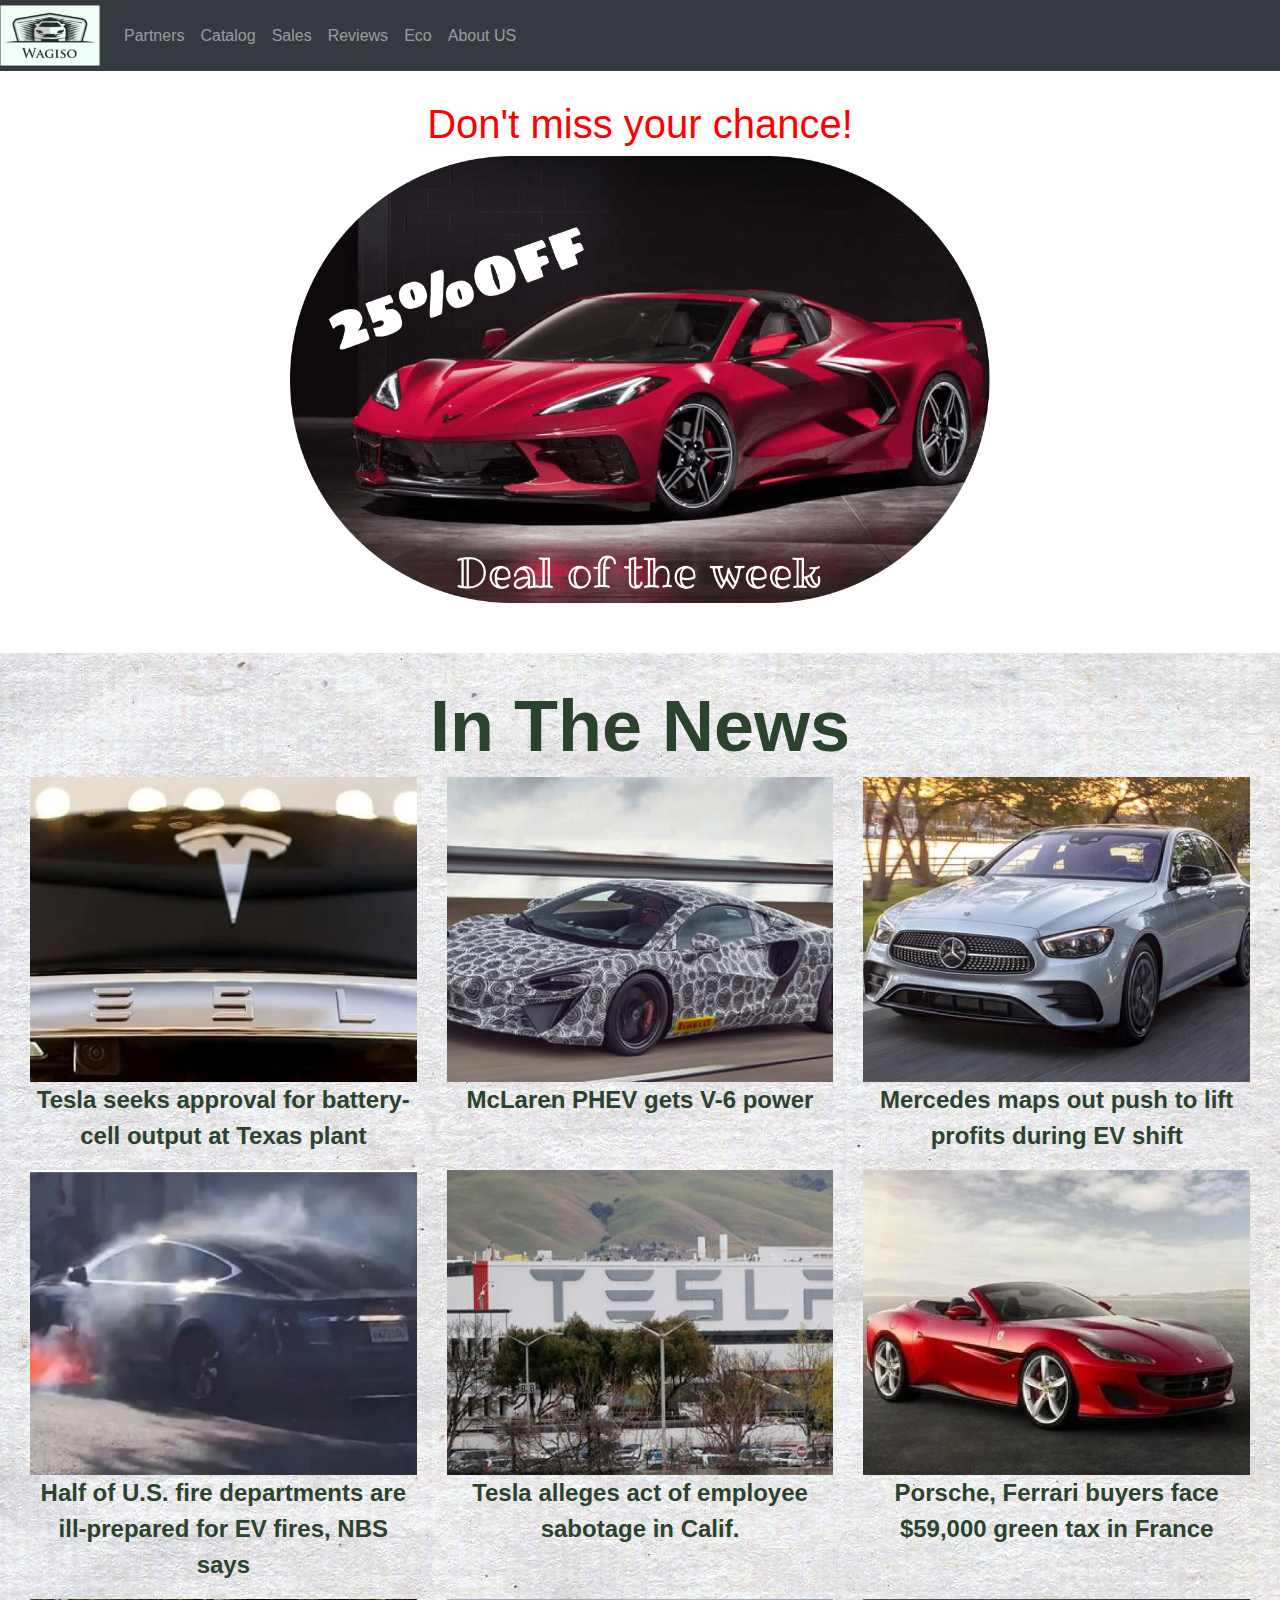
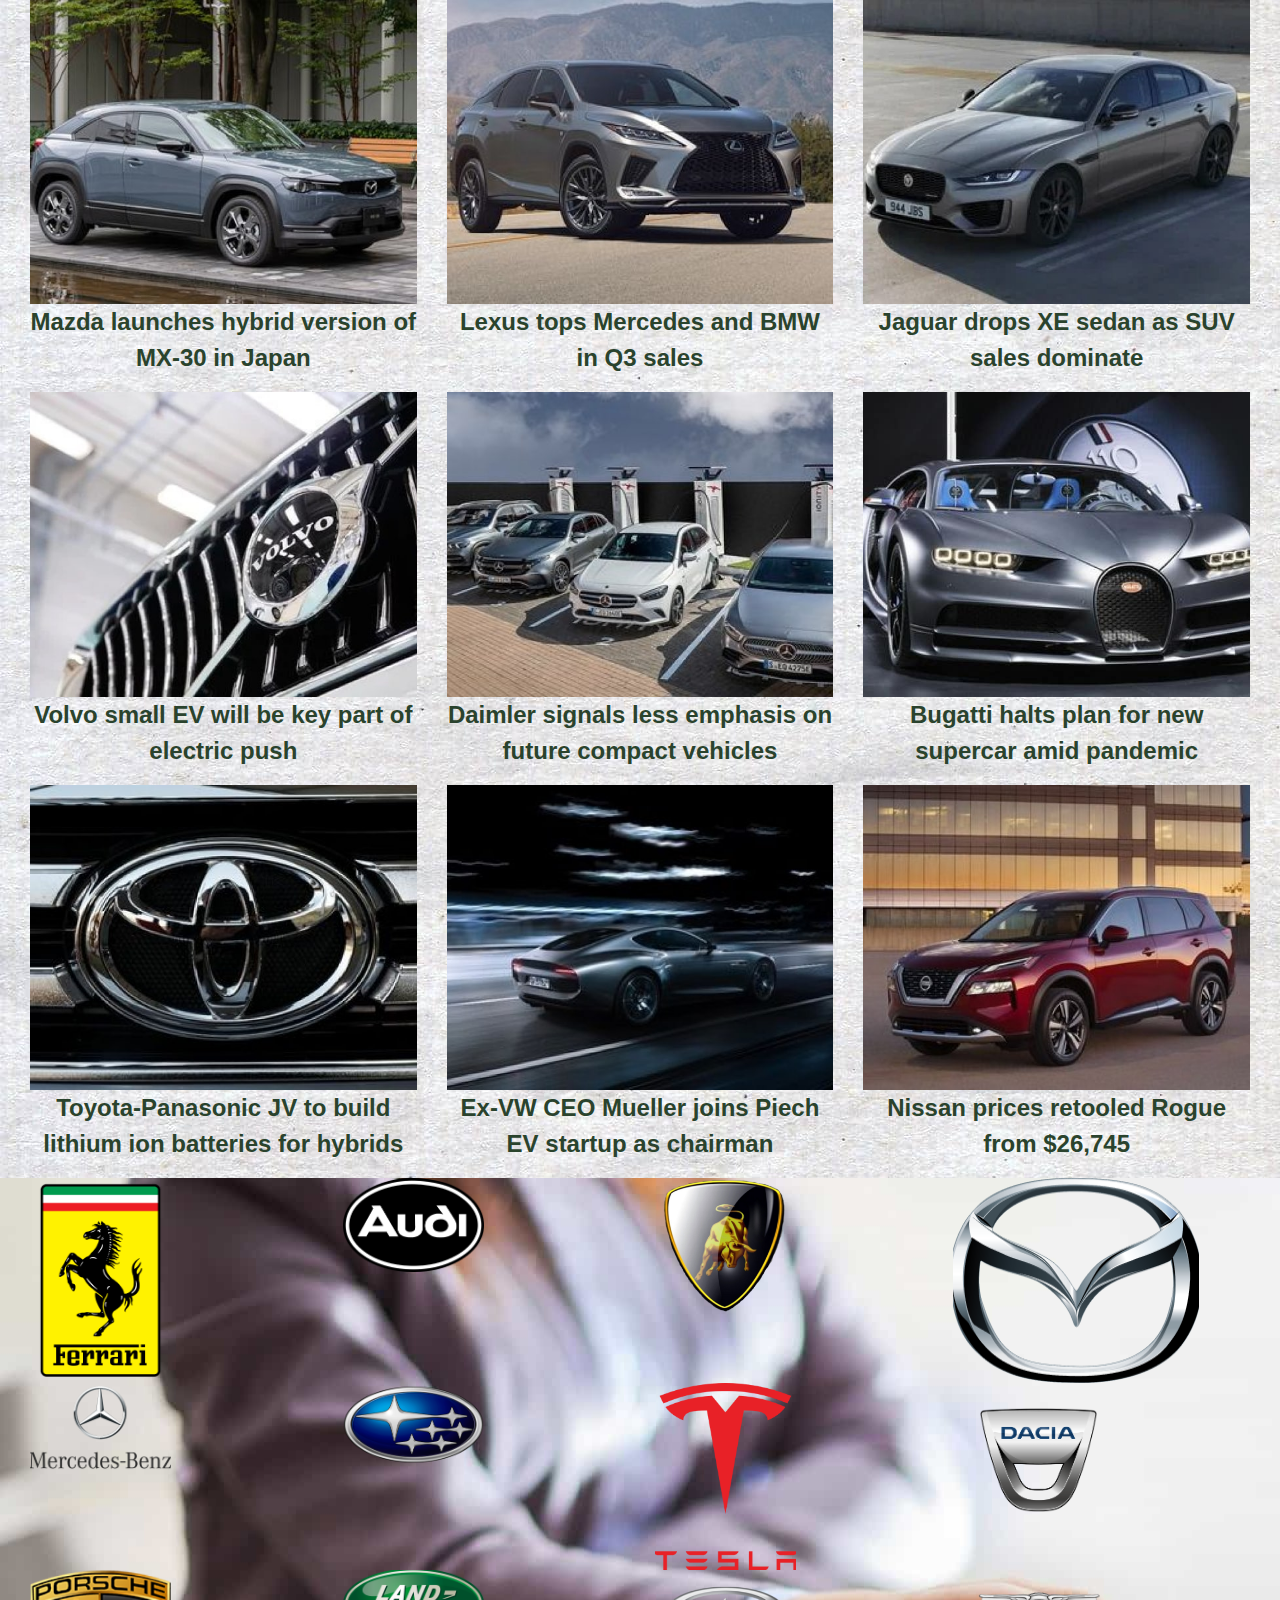
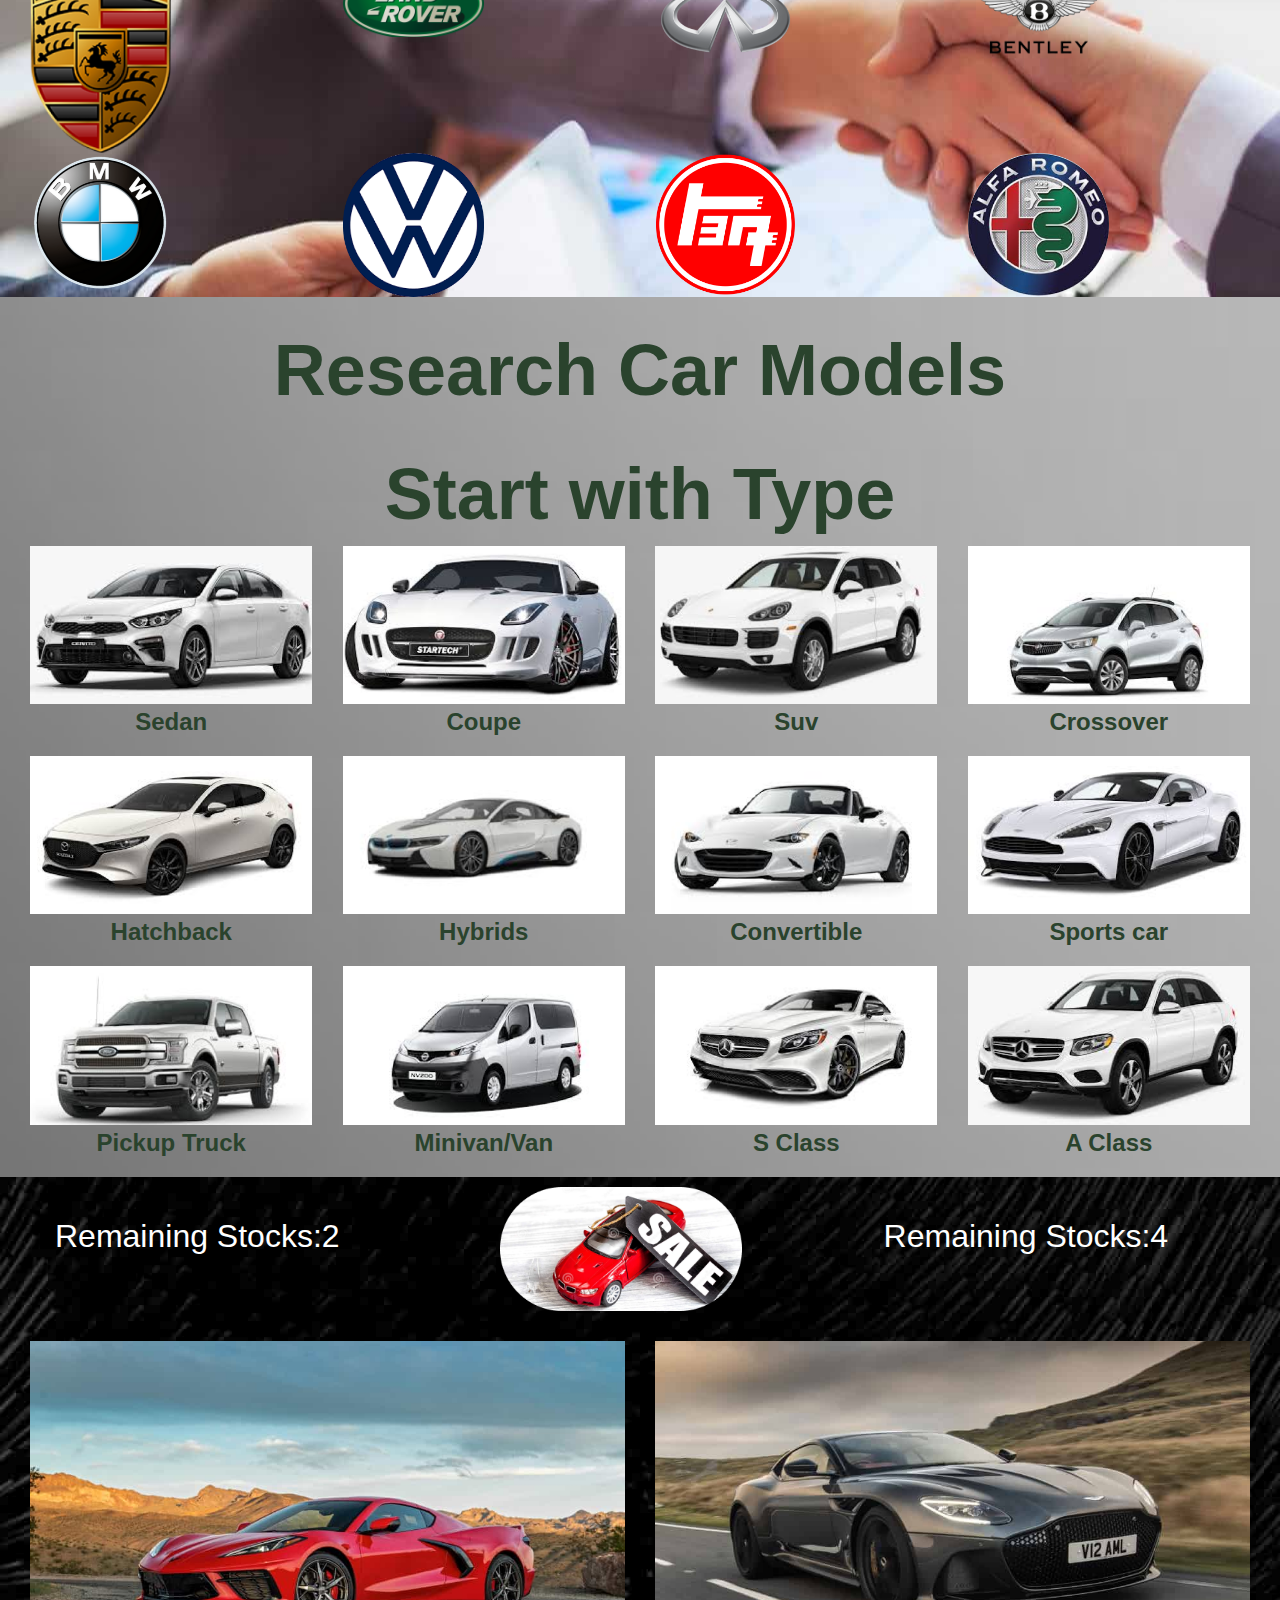
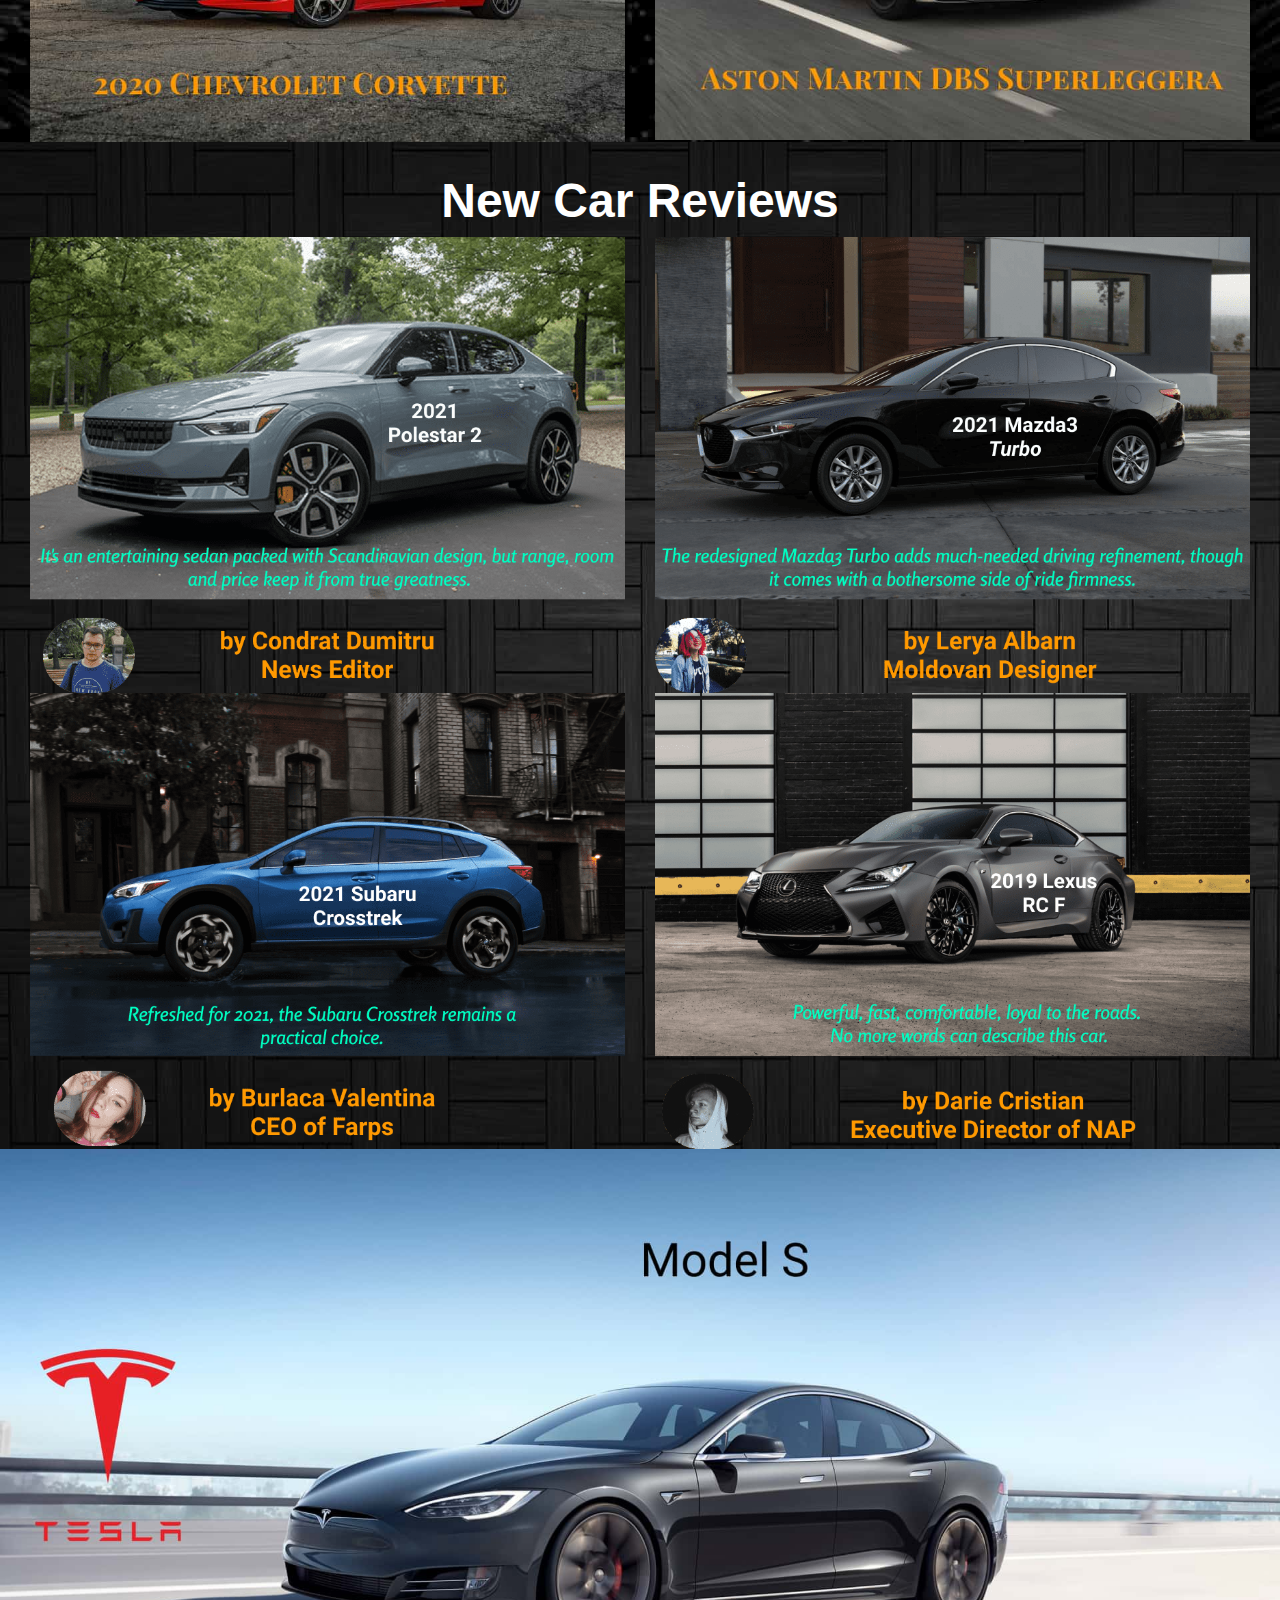
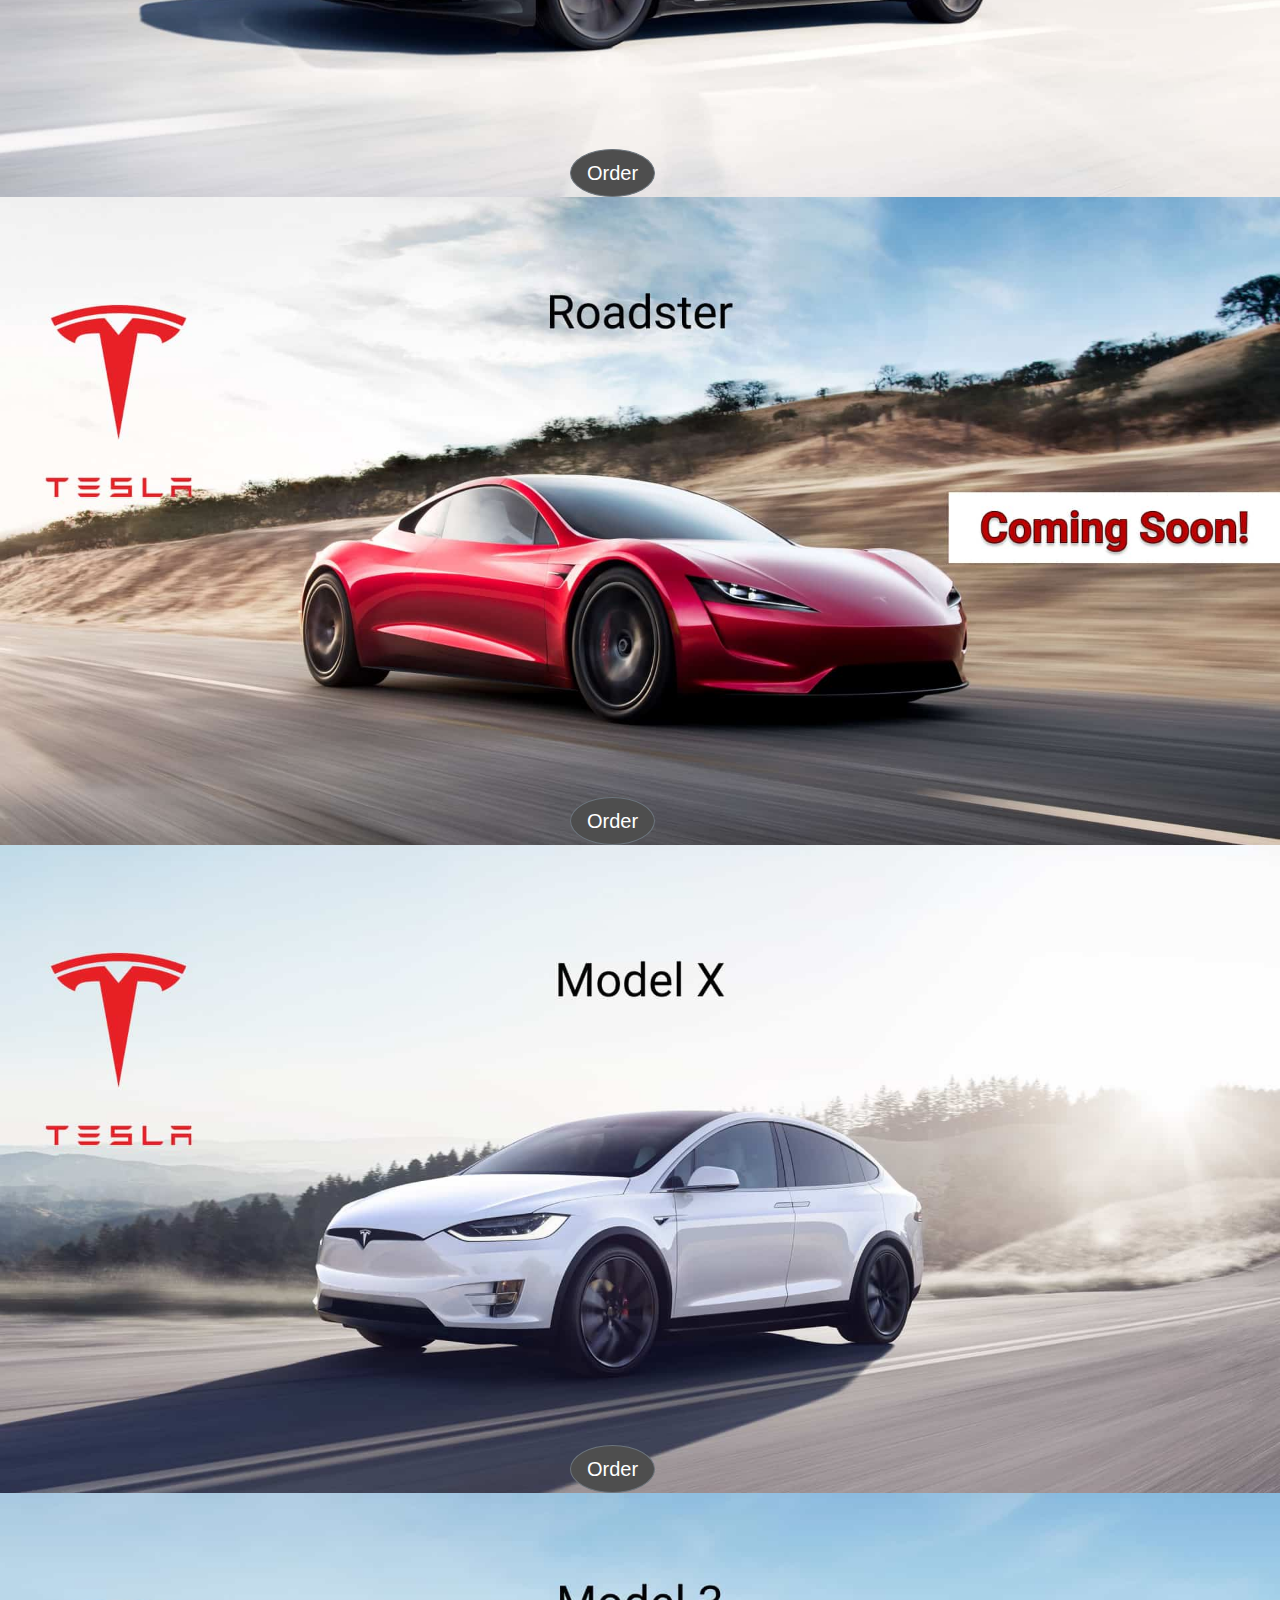
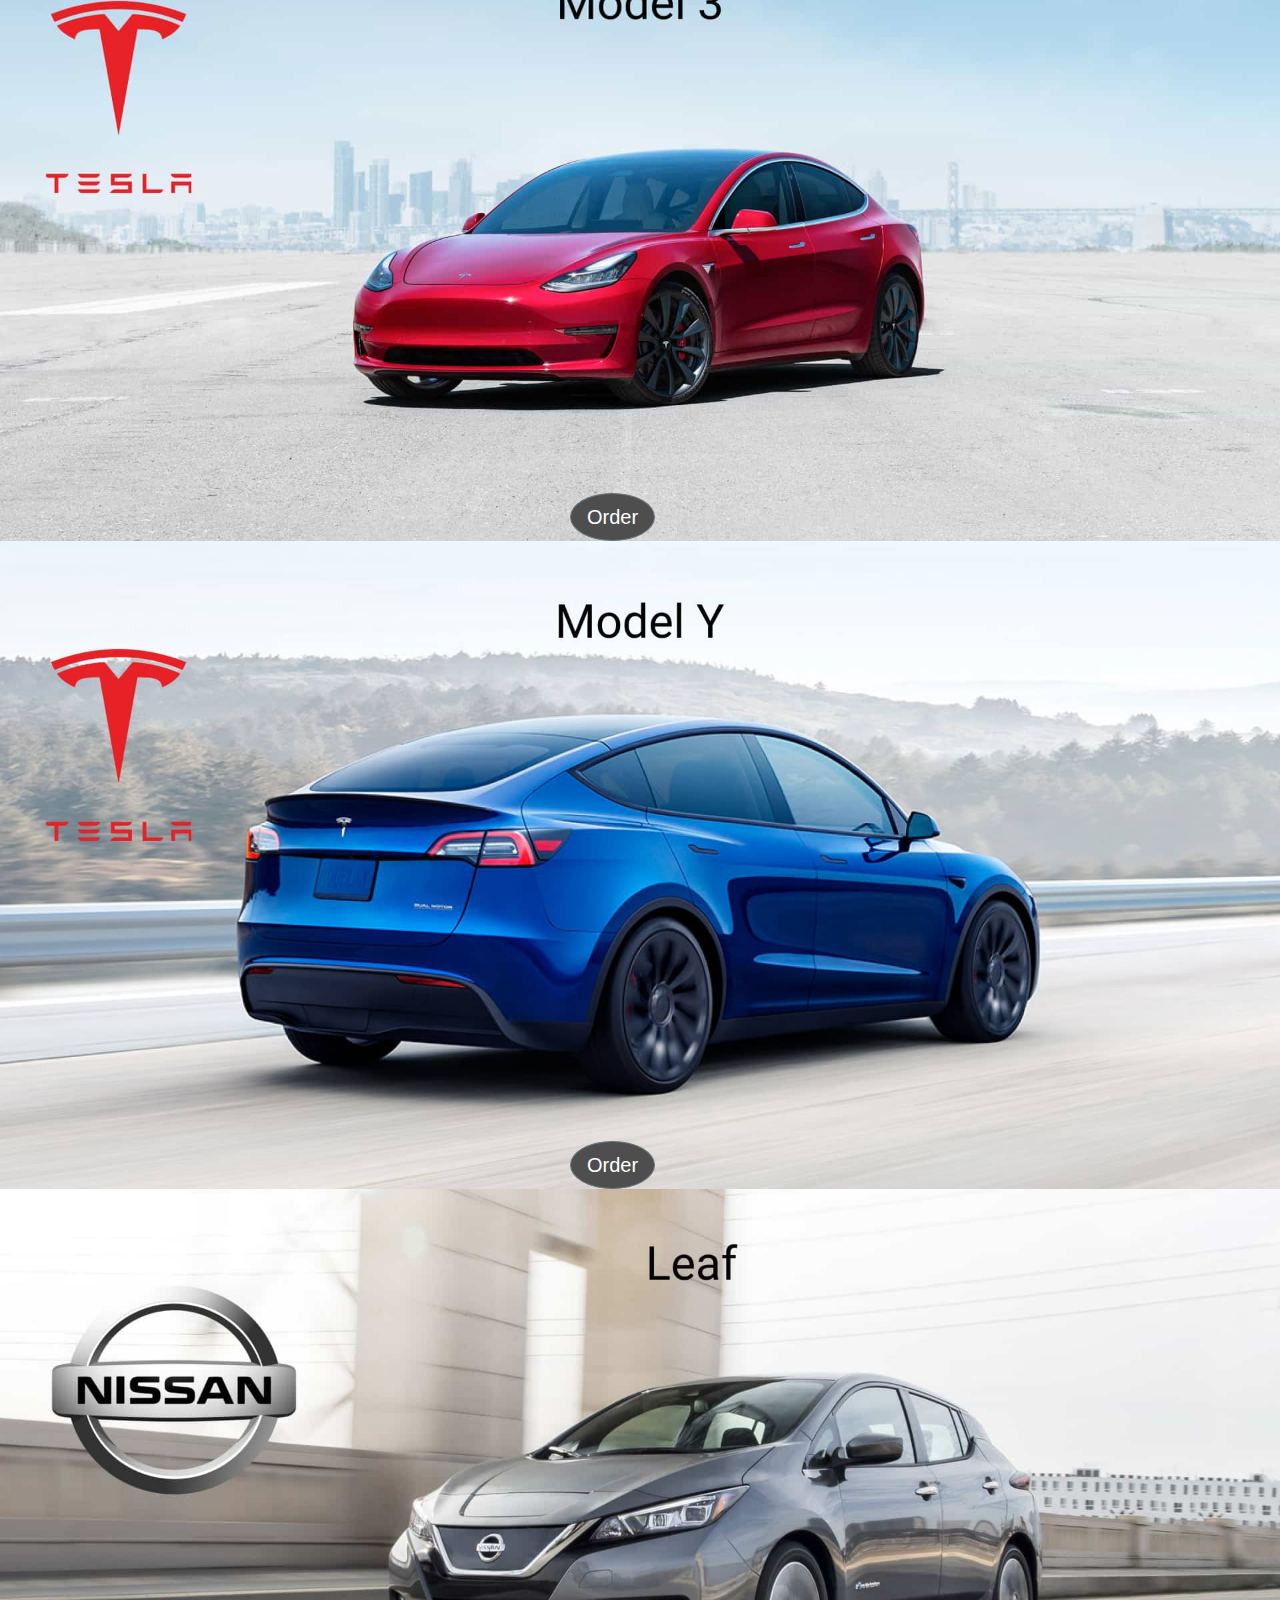
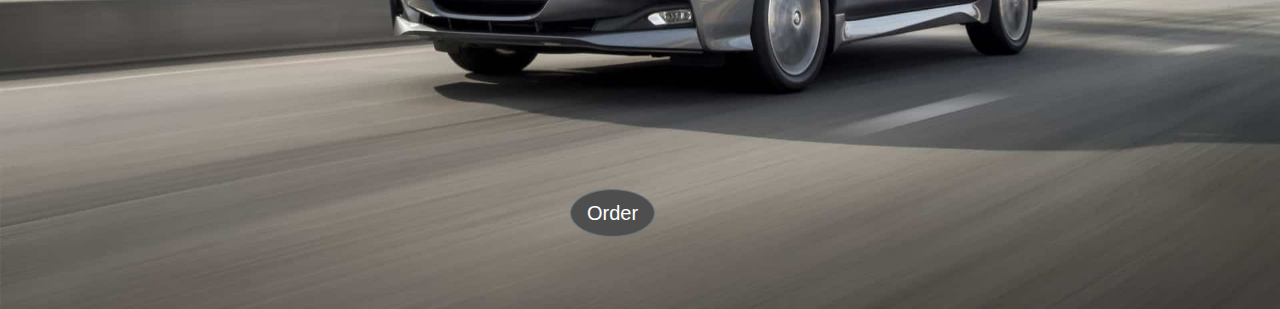
==== public/index.html @ cb51ac49 "working on firebase" ====
<!DOCTYPE html>
<html lang="en">
<head>
<title>Wagiso</title>
<meta charset="utf-8">
<meta name="viewport" content="width=device-width, initial-scale=1">
<!-- Bootstrap css -->
<link rel="stylesheet" href="https://maxcdn.bootstrapcdn.com/bootstrap/4.5.2/css/bootstrap.min.css">
<!-- my css -->
<link rel="stylesheet" href="assets/style.css">
<!-- Bootstrap JS with async -->
<script src="https://ajax.googleapis.com/ajax/libs/jquery/3.5.1/jquery.min.js" async></script>
<script src="https://cdnjs.cloudflare.com/ajax/libs/popper.js/1.16.0/umd/popper.min.js" async></script>
<script src="https://maxcdn.bootstrapcdn.com/bootstrap/4.5.2/js/bootstrap.min.js" async></script>
</head>

<body>
    <a id="home"></a>
<!-- !NAVBAR -->
<nav class="navbar navbar-expand-sm bg-dark fixed-top navbar-dark">
<a class="navbar-brand" href="#home"><img class="navimg" src="assets/img/logo.png" alt="Wagiso"></a>
<button class="navbar-toggler" type="button" data-toggle="collapse" data-target="#collapsibleNavbar">
    <span class="navbar-toggler-icon"></span>
</button>
<div class="collapse navbar-collapse" id="collapsibleNavbar">
    <ul class="navbar-nav">
    <li class="nav-item">
        <a class="nav-link" href="#partners">Partners</a>
    </li>
    <li class="nav-item">
        <a class="nav-link" href="#catalog">Catalog</a>
    </li>
    <li class="nav-item">
        <a class="nav-link" href="#sales">Sales</a>
    </li> 
    <li class="nav-item">
        <a class="nav-link" href="#reviews">Reviews</a>
    </li> 
    <li class="nav-item">
        <a class="nav-link" href="#eco">Eco</a>
    </li> 
    <li class="nav-item">
        <a class="nav-link" href="#about">About US</a>
    </li> 
    </ul>
</div>  
</nav>

<!-- !Deal of the week -->
<div class="text-center">
<h1>Don't miss your chance!</h1>
<img class="img-fluid deal" src="assets/img/deal-min.png" alt="deal">
</div>

<!-- !News -->

<div class="container-fluid grid_news">
    <h3 class="text-center title">In The News</h3>
    <div class="row">
        <div class="col-sm-4">
            <img class="img-fluid" src="assets/img/ttesla-min.jpg" alt="tesla">
            <p class="text-center">Tesla seeks approval for battery-cell output at Texas plant</p>
        </div>
        <div class="col-sm-4">
            <img class="img-fluid" src="assets/img/mclarenn-min.jpg" alt="mclaren">
            <p class="text-center">McLaren PHEV gets V-6 power</p>
        </div>
        <div class="col-sm-4">
            <img class="img-fluid" src="assets/img/mecedes-min.jpg" alt="mercedes">
            <p class="text-center">Mercedes maps out push to lift profits during EV shift</p>
        </div>
            <div class="col-sm-4">
                <img class="img-fluid" src="assets/img/usf-min.jpg" alt="mclaren">
                <p class="text-center">Half of U.S. fire departments are ill-prepared for EV fires, NBS says</p>
            </div>
            <div class="col-sm-4">
                <img class="img-fluid" src="assets/img/ctesla.png" alt="tesla">
                <p class="text-center">Tesla alleges act of employee sabotage in Calif.</p>
            </div>
            <div class="col-sm-4">
                <img class="img-fluid" src="assets/img/fepo-min.jpg" alt="ferrari">
                <p class="text-center">Porsche, Ferrari buyers face $59,000 green tax in France</p>
            </div>
            <div class="col-sm-4">
                <img class="img-fluid" src="assets/img/mazda-min.jpg" alt="ferrari">
                <p class="text-center">Mazda launches hybrid version of MX-30 in Japan</p>
            </div>
            <div class="col-sm-4">
                <img class="img-fluid" src="assets/img/lexus-min.jpg" alt="ferrari">
                <p class="text-center">Lexus tops Mercedes and BMW in Q3 sales</p>
            </div>
            <div class="col-sm-4">
                <img class="img-fluid" src="assets/img/jaguar-min.jpg" alt="ferrari">
                <p class="text-center">Jaguar drops XE sedan as SUV sales dominate</p>
            </div>
            <div class="col-sm-4">
                <img class="img-fluid" src="assets/img/volvo-min.jpg" alt="ferrari">
                <p class="text-center">Volvo small EV will be key part of electric push</p>
            </div>
            <div class="col-sm-4">
                <img class="img-fluid" src="assets/img/daimler-min.jpg" alt="ferrari">
                <p class="text-center">Daimler signals less emphasis on future compact vehicles</p>
            </div>
            <div class="col-sm-4">
                <img class="img-fluid" src="assets/img/bugatti-min.jpg" alt="ferrari">
                <p class="text-center">Bugatti halts plan for new supercar amid pandemic</p>
            </div>
            <div class="col-sm-4">
                <img class="img-fluid" src="assets/img/toyota-min.jpg" alt="ferrari">
                <p class="text-center">Toyota-Panasonic JV to build lithium ion batteries for hybrids</p>
            </div>
            <div class="col-sm-4">
                <img class="img-fluid" src="assets/img/ceo-min.jpg" alt="ferrari">
                <p class="text-center">Ex-VW CEO Mueller joins Piech EV startup as chairman</p>
            </div>
            <div class="col-sm-4">
                <img class="img-fluid" src="assets/img/nisan-min.jpg" alt="ferrari">
                <p class="text-center">Nissan prices retooled Rogue from $26,745</p>
            </div>
    </div>
</div>


<!-- !Partners -->
<a id="partners"></a>
<div class="container-fluid bgimg_partners cont_img">
    <div class="row">
        <div class="col-sm-3">
            <img class="img-fluid" src="assets/img/ferari.png" alt="ferrari">
        </div>
            <div class="col-sm-3">
                <img class="img-fluid" src="assets/img/audi.png" alt="ferrari">
            </div>
        <div class="col-sm-3">
            <img class="img-fluid" src="assets/img/lambo.png" alt="ferrari">
        </div>
        <img class="img-fluid" src="assets/img/image 9.png" alt="ferrari">
        <div class="col-sm-3">
            <img class="img-fluid" src="assets/img/benz.png" alt="ferrari">
        </div>
        <div class="col-sm-3">
            <img class="img-fluid" src="assets/img/subaru.png" alt="ferrari">
        </div>
        <div class="col-sm-3">
            <img class="img-fluid" src="assets/img/tsla.png" alt="ferrari">
        </div>
        <div class="col-sm-3">
            <img class="img-fluid" src="assets/img/dacia.png" alt="ferrari">
        </div>
        <div class="col-sm-3">
            <img class="img-fluid" src="assets/img/porsche.png" alt="ferrari">
        </div>
        <div class="col-sm-3">
            <img class="img-fluid" src="assets/img/landr.png" alt="ferrari">
        </div>
        <div class="col-sm-3">
            <img class="img-fluid" src="assets/img/infinti.png" alt="ferrari">
        </div>
        <div class="col-sm-3">
            <img class="img-fluid" src="assets/img/bentley.png" alt="ferrari">
        </div>
        <div class="col-sm-3">
            <img class="img-fluid" src="assets/img/bmw.png" alt="ferrari">
        </div>
        <div class="col-sm-3">
            <img class="img-fluid" src="assets/img/wolksvagen.png" alt="ferrari">
        </div>
        <div class="col-sm-3">
            <img class="img-fluid" src="assets/img/toyta.png" alt="ferrari">
        </div>
        <div class="col-sm-3">
            <img class="img-fluid" src="assets/img/alfaromeo.png" alt="ferrari">
        </div>
    </div>
</div>


<!-- !Catalog -->
<a id="catalog"></a>
<div class="container-fluid bg_catalog txt_catalog">
    <h2 class="text-center title">Research Car Models</h2>
    <h5 class="text-center title">Start with Type</h5>
    <div class="row">
        <div class="col-sm-3">
            <img class="img-fluid" src="assets/img/sedan.png" alt="sedan">
            <p class="text-center">Sedan</p>
        </div>
        <div class="col-sm-3">
            <img class="img-fluid" src="assets/img/coupe.png" alt="coupe">
            <p class="text-center">Coupe</p>
        </div>
        <div class="col-sm-3">
            <img class="img-fluid" src="assets/img/suv.png" alt="suv">
            <p class="text-center">Suv</p>
        </div>
        <div class="col-sm-3">
            <img class="img-fluid" src="assets/img/crossover.png" alt="crossover">
            <p class="text-center">Crossover</p>
        </div>
        <div class="col-sm-3">
            <img class="img-fluid" src="assets/img/hatchback.png" alt="Hatchback">
            <p class="text-center">Hatchback</p>
        </div>
        <div class="col-sm-3">
            <img class="img-fluid" src="assets/img/hybrids.png" alt="Hybrids">
            <p class="text-center">Hybrids</p>
        </div>
        <div class="col-sm-3">
            <img class="img-fluid" src="assets/img/convertible.png" alt="Convertible">
            <p class="text-center">Convertible</p>
        </div>
        <div class="col-sm-3">
            <img class="img-fluid" src="assets/img/sportscar.png" alt="Sports_car">
            <p class="text-center">Sports car</p>
        </div>
        <div class="col-sm-3">
            <img class="img-fluid" src="assets/img/pickup.png" alt="Pickup_Truck">
            <p class="text-center">Pickup Truck</p>
        </div>
        <div class="col-sm-3">
            <img class="img-fluid" src="assets/img/minivan.png" alt="Minivan/Van">
            <p class="text-center">Minivan/Van</p>
        </div>
        <div class="col-sm-3">
            <img class="img-fluid" src="assets/img/sclass.png" alt="S_Class">
            <p class="text-center">S Class</p>
        </div>
        <div class="col-sm-3">
            <img class="img-fluid" src="assets/img/aclass.png" alt="A_Class">
            <p class="text-center">A Class</p>
        </div>
    </div>
</div>


<!-- !Sales -->
<a id="sales"></a>
<div class="container-fluid bgimg_s">
    <div class="row">
        <h2 class="text-left title_l">Remaining Stocks:2</h2>
        <div id="sale">
            <img class="img-fluid" src="assets/img/sal.png" alt="sale">
        </div>
        <h2 class="text-right title_r">Remaining Stocks:4</h2>
        <div class="col-sm-6 img">
            <img class="img-fluid" src="assets/img/corvette-min.jpg" alt="corvette-min">
        </div>
        <div class="col-sm-6 img">
            <img class="img-fluid" src="assets/img/astonmartindbs-min.jpg" alt="corvette-min">
        </div>
    </div>
</div>


<!-- !Reviews -->
<a id="reviews"></a>
<div class="container-fluid bg_reviews">
    <h2 class="text-center title">New Car Reviews</h2>
    <div class="row">
        <div class="col-sm-6">
            <img class="img-fluid" src="assets/img/polestar2-min.png" alt="polestar">
        </div>
        <div class="col-sm-6">
            <img class="img-fluid" src="assets/img/mazdaturbo-min.png" alt="mazda">
        </div>
        <div class="col-sm-6">
            <img class="img-fluid" src="assets/img/subarucrosstek-min.png" alt="suv">
        </div>
        <div class="col-sm-6">
            <img class="img-fluid" src="assets/img/lexusrcf-min.png" alt="crossover">
        </div>
    </div>
</div>


<!-- !Eco -->
<a id="eco"></a>
<div class="bg_eco">
    <img class="img-fluid" src="assets/img/models-min.jpg" alt="models">
    <button type="button" class="btn btn-secondary btn-lg">Order</button>
</div>
<div class="bg_eco">
    <img class="img-fluid" src="assets/img/roadster-min.jpg" alt="roadster">
    <button type="button" class="btn btn-secondary btn-lg">Order</button>
</div>
<div class="bg_eco">
    <img class="img-fluid" src="assets/img/model_x-min.jpg" alt="modelx">
    <button type="button" class="btn btn-secondary btn-lg">Order</button>
</div>
<div class="bg_eco">
    <img class="img-fluid" src="assets/img/model_3-min.jpg" alt="model3">
    <button type="button" class="btn btn-secondary btn-lg">Order</button>
</div>
<div class="bg_eco">
    <img class="img-fluid" src="assets/img/modely-min.jpg" alt="modely">
    <button type="button" class="btn btn-secondary btn-lg">Order</button>
</div>
<div class="bg_eco">
    <img class="img-fluid" src="assets/img/nleaf-min.jpg" alt="leaf">
    <button type="button" class="btn btn-secondary btn-lg">Order</button>
</div>


<!-- !about -->
<a id="about"></a>
<div class="container-fluid bgimg_a">
    <div class="row">
        <div class="left_a">
            <p class="text-center">Center aligned text on all viewport sizes.</p>
        </div>
    </div>
</div>
</body>
</html>
---- public/assets/style.css ----
/* body {
    background-image: url(../assets/img/supercars-rivals_1572661142.jpg);
} */
/* *Navbar */
.navimg {
    width: 100px;
}
.navbar {
    padding: 0;
}
.row {
    margin: 0;
}
h1 {
    margin-top: 100px;
    color: red;
}
.deal {
    margin-bottom: 50px;
    width: 700px;
}

.grid_news {
    background-image: url(../assets/img/w-min.jpg);
    font-family: 'Roboto', sans-serif;
    font-weight: 600;
    font-size: x-large;
    color: rgba(42, 67, 45, 1);
}
/* !Partners */
.bgimg_partners {
    background-image: url(../assets/img/hands-min.jpg);
    background-repeat: no-repeat;
}
.cont_img .img-fluid {
    max-width: 50%;
}


/* !catalog */
.bg_catalog {
    background-image: url(../assets/img/wcatalog.png);
}
.title {
    padding-top: 30px;
    font-size: 3em;
    font-weight: 600;
}
.txt_catalog {
    font-family: 'Roboto', sans-serif;
    font-weight: 600;
    font-size: x-large;
    color: rgba(42, 67, 45, 1);
}


/* !Sales */
.bgimg_s {
    background-image: url(../assets/img/sbgjpg-min.jpg);
    background-repeat: no-repeat;
}
.title_l {
    margin-left: 40px;
    margin-top: 40px;
    color: white;
}
#sale .img-fluid {
    margin-top: 10px;
    max-width: 50%;
    margin-left: 160px;
}
.mr-auto  {
    margin-left: 0;
    margin-right: 0;
}
.mx-auto {
    margin-left: 0;
    margin-right: 0;
}
.title_r {
    margin-left: 60px;
    margin-top: 40px;
    color: white;
}
.img .img-fluid {
    margin-top: 30px;
}



/* !Reviews */
.bg_reviews {
    background-image: url(../assets/img/reviews-min\ \(1\).jpg);
    color: white;
}


/* !Eco */
.bg_eco .img-fluid {
    position: absolute;
}
.btn {
    background: rgba(78, 78, 78, 1);
    position: relative;
    border-radius: 50%;
    margin-top: 600px;
    margin-left: 570px;
}
/* !About */
.bgimg_a {
    background-image: url(../assets/img/BG-min.jpg);
    background-size: cover;
}
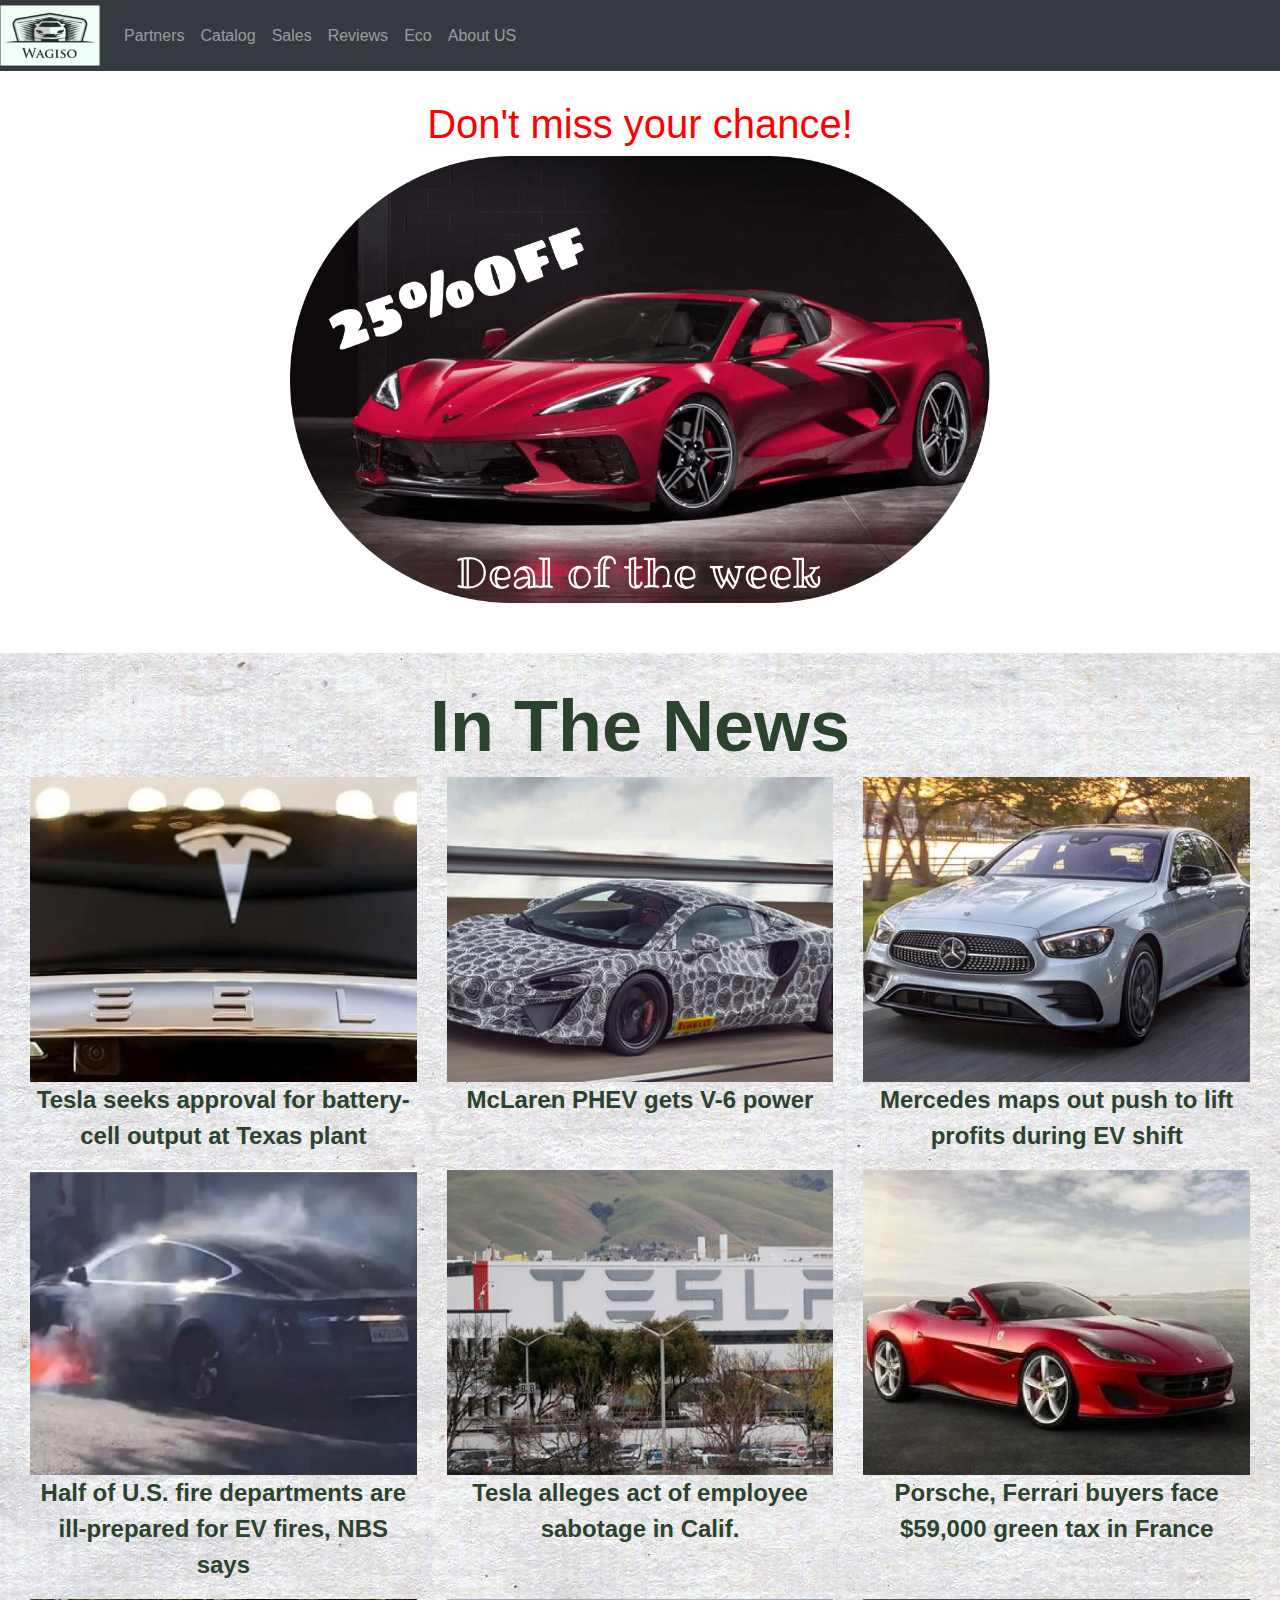
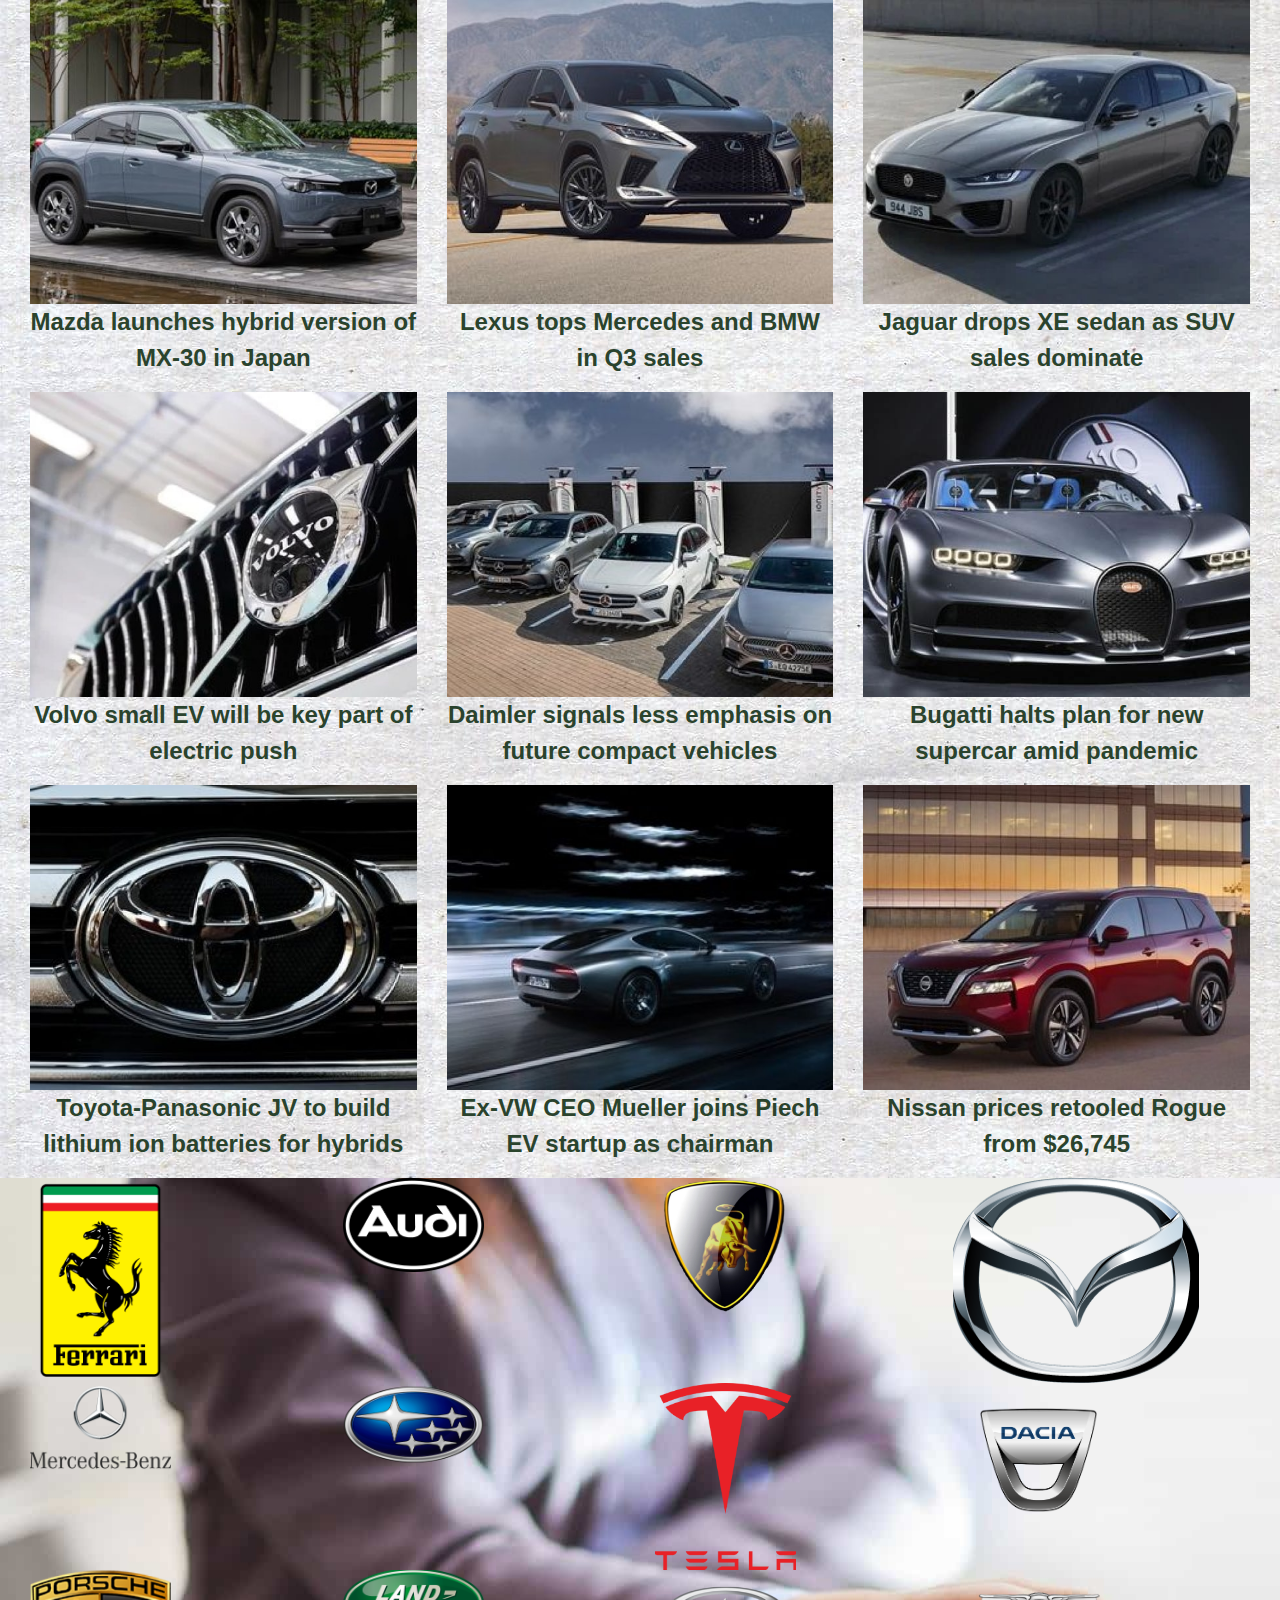
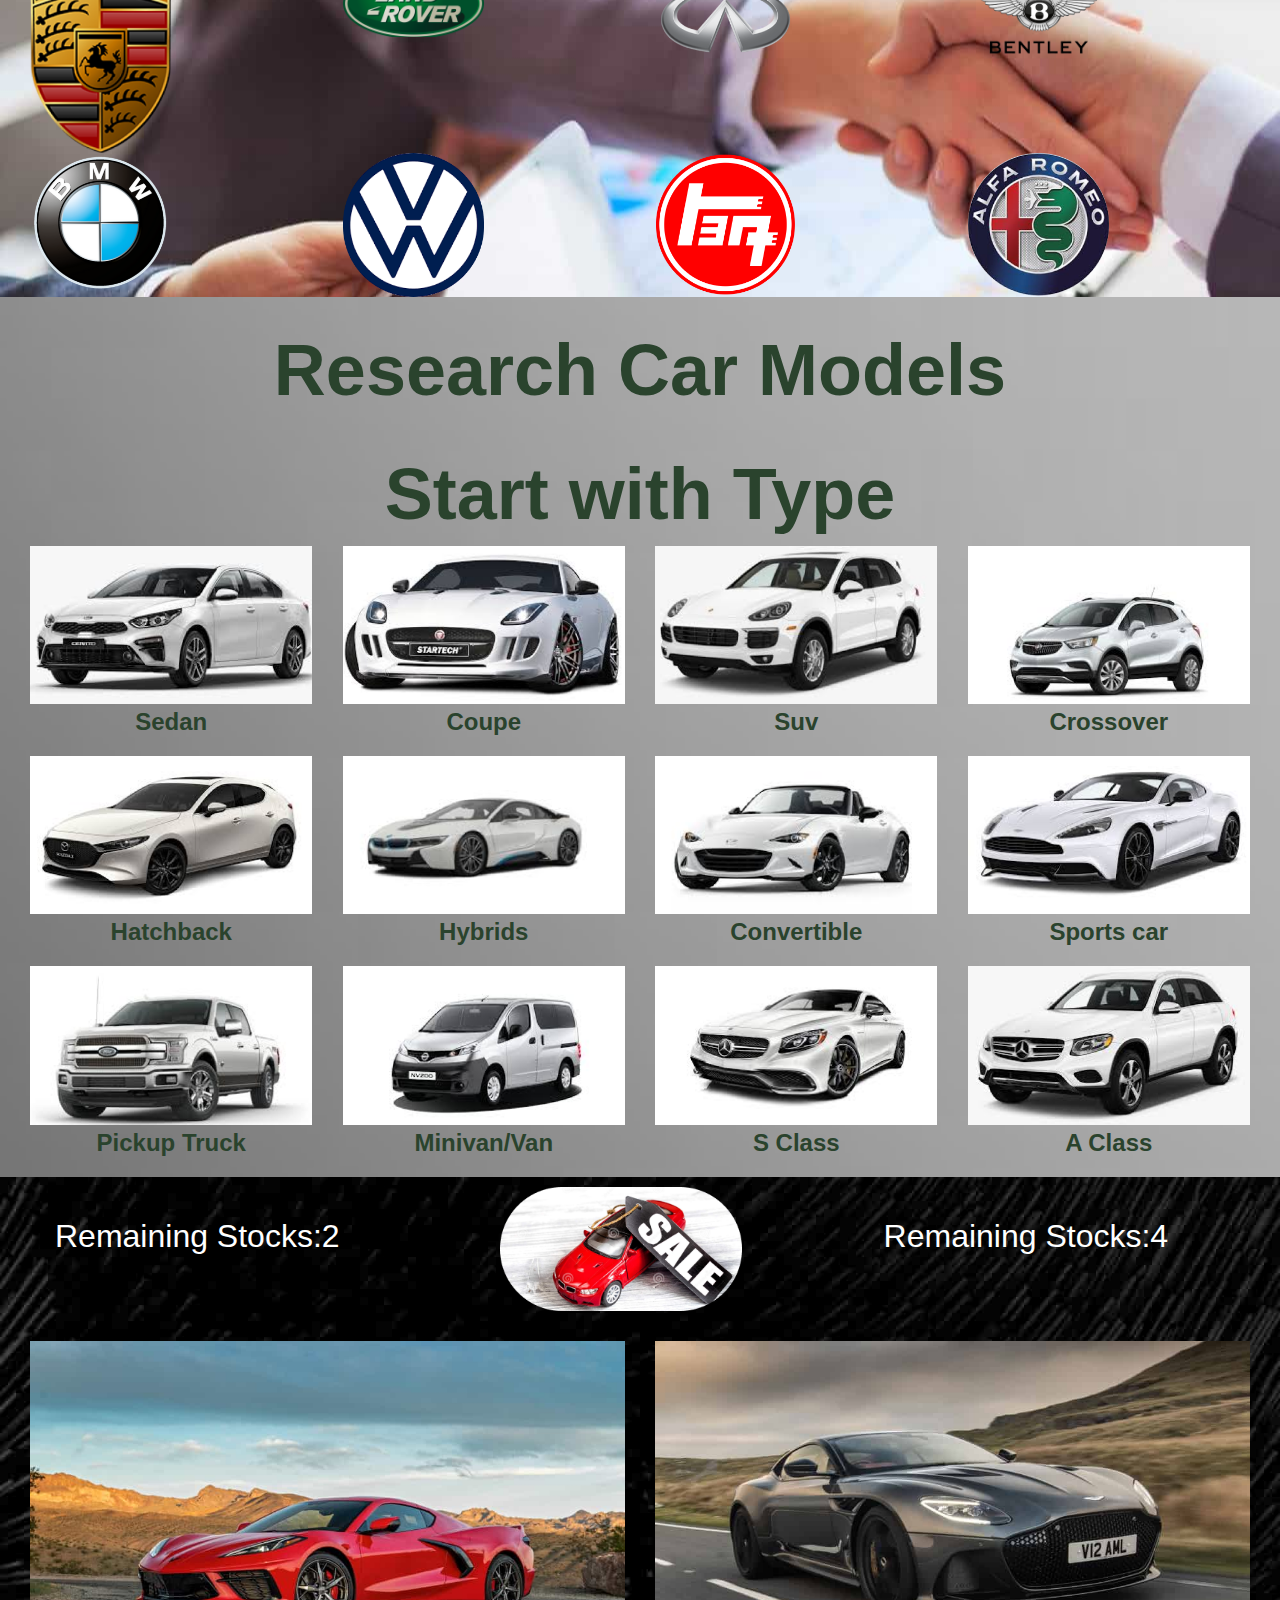
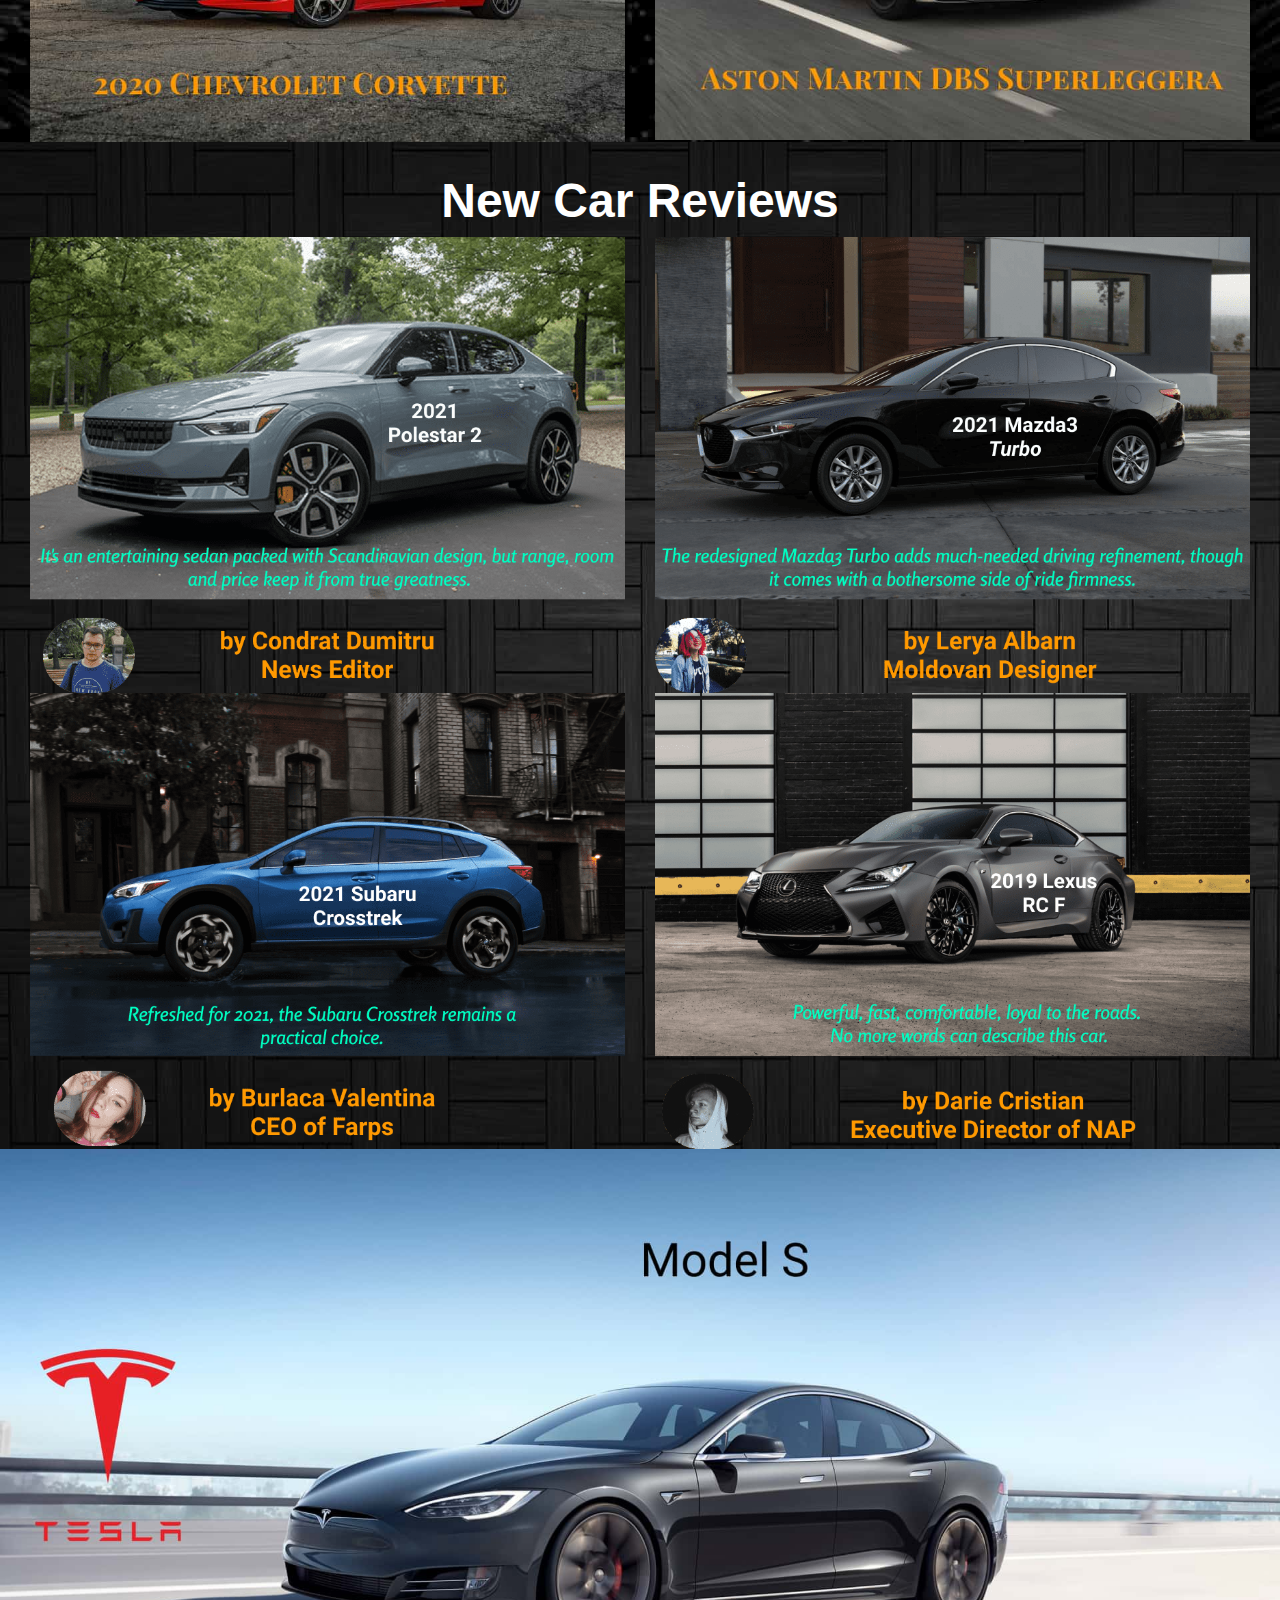
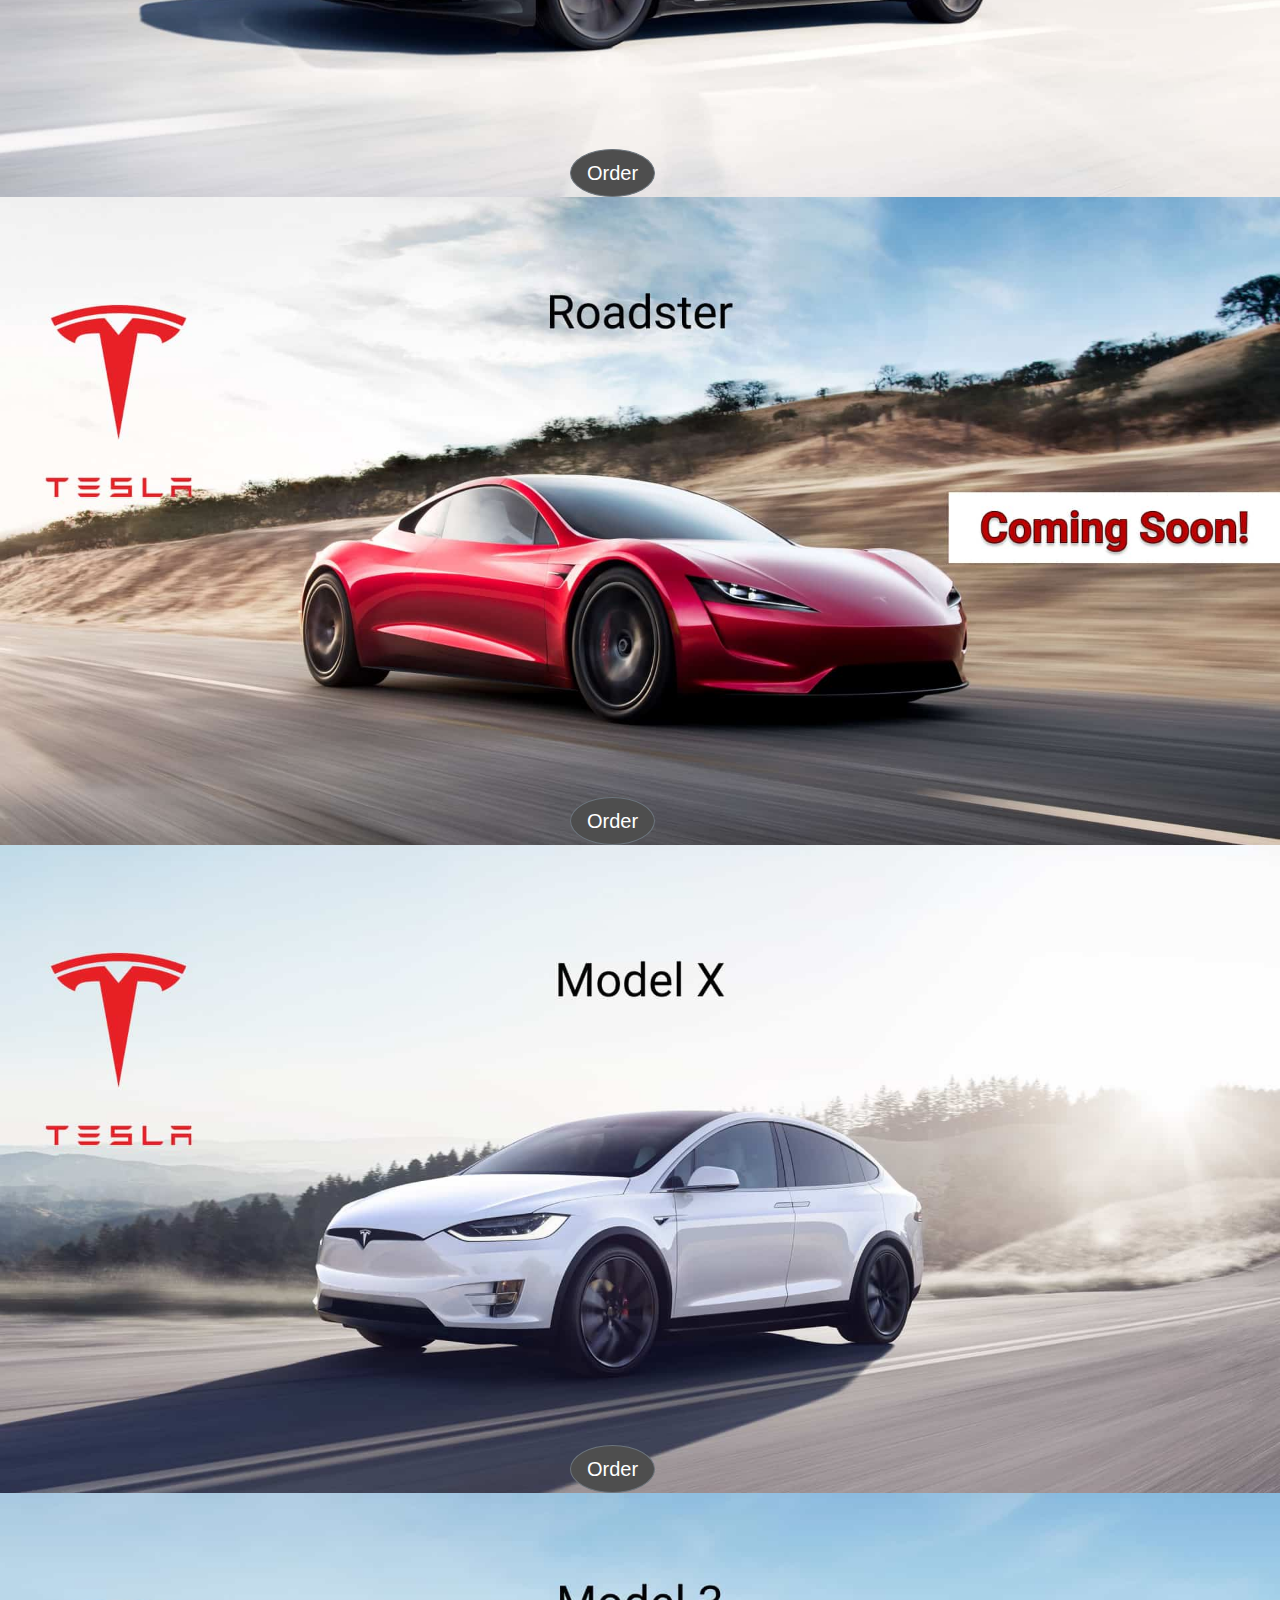
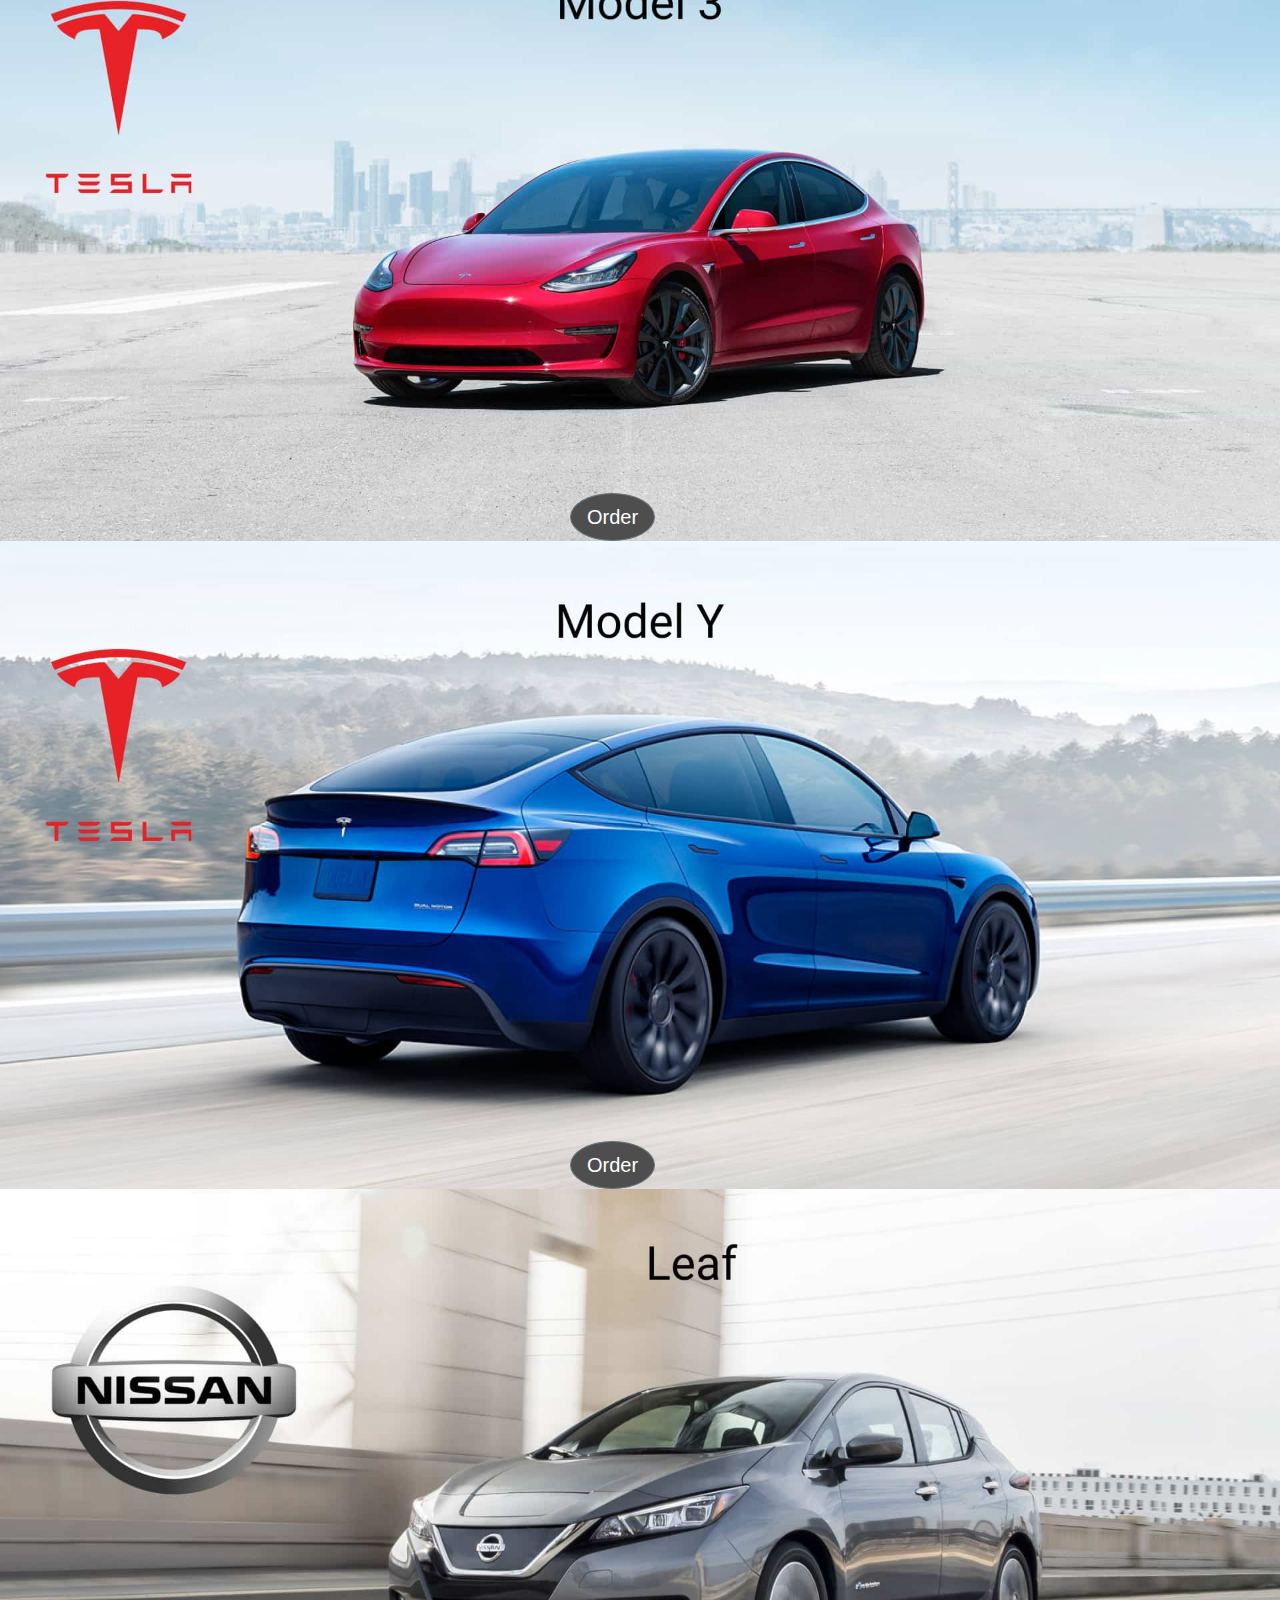
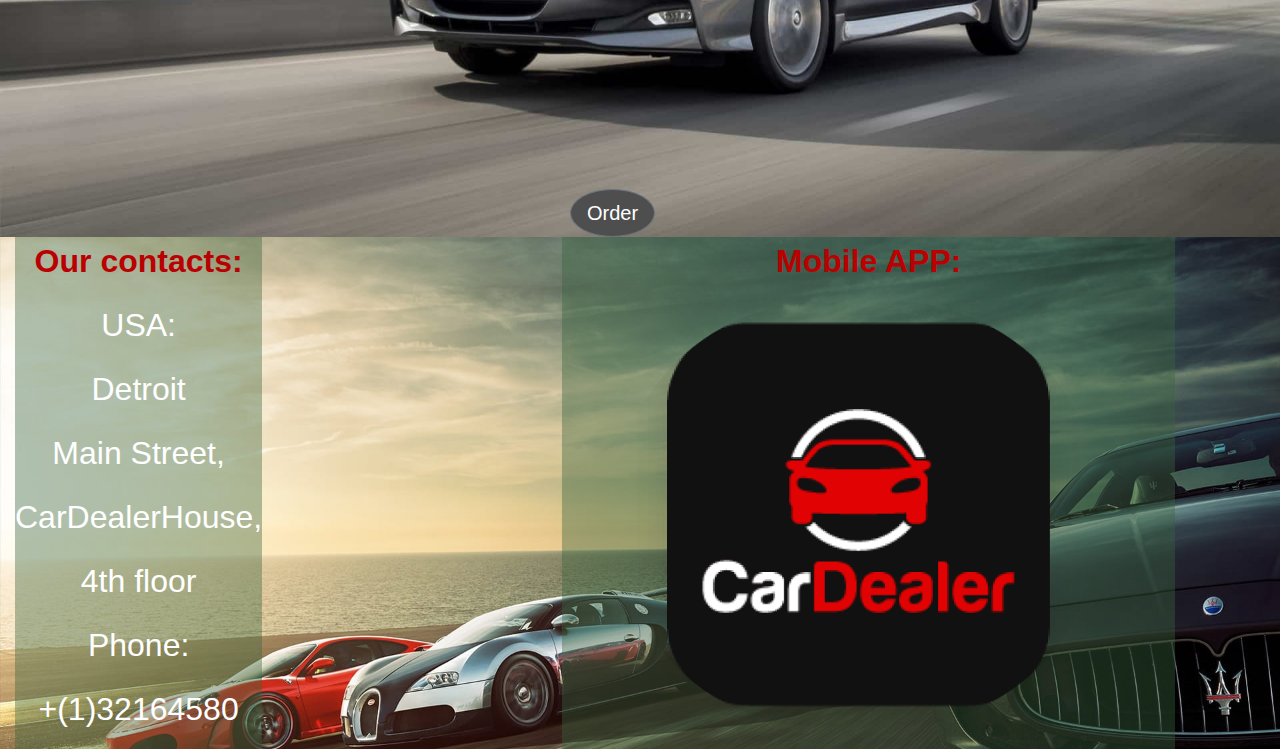
==== commit 9326e00b: "finished" ====
--- a/public/index.html
+++ b/public/index.html
@@ -306,7 +306,18 @@
 <div class="container-fluid bgimg_a">
     <div class="row">
         <div class="left_a">
-            <p class="text-center">Center aligned text on all viewport sizes.</p>
+            <p class="text-center title_left">Our contacts:</p>
+            <p class="text-center">USA:</p>
+            <p class="text-center">Detroit</p>
+            <p class="text-center">Main Street,</p>
+            <p class="text-center">CarDealerHouse,</p>
+            <p class="text-center">4th floor</p>
+            <p class="text-center">Phone:</p>
+            <p class="text-center">+(1)32164580</p>
+        </div>
+        <div class="right">
+            <p class="text-center title_left">Mobile APP:</p>
+            <img class="img-fluid" src="assets/img/cardealer-min.png" alt="APP">
         </div>
     </div>
 </div>
--- a/public/assets/style.css
+++ b/public/assets/style.css
@@ -106,8 +106,31 @@
     margin-top: 600px;
     margin-left: 570px;
 }
+
+
 /* !About */
 .bgimg_a {
     background-image: url(../assets/img/BG-min.jpg);
     background-size: cover;
+    position: relative;
+}
+.title_left {
+    color: rgba(186, 0, 0, 1);
+    font-weight: 600;
+}
+.left_a p {
+    font-size: xx-large;
+}
+.left_a {
+    background-color: rgba(58, 99, 62, 0.4);
+    color: white;
+}
+.right {
+    font-size: xx-large;
+    margin-left: 300px;
+    background-color: rgba(58, 99, 62, 0.4);
+}
+.right .img-fluid {
+    margin-left: 50px   ;
+    max-width: 80%;
 }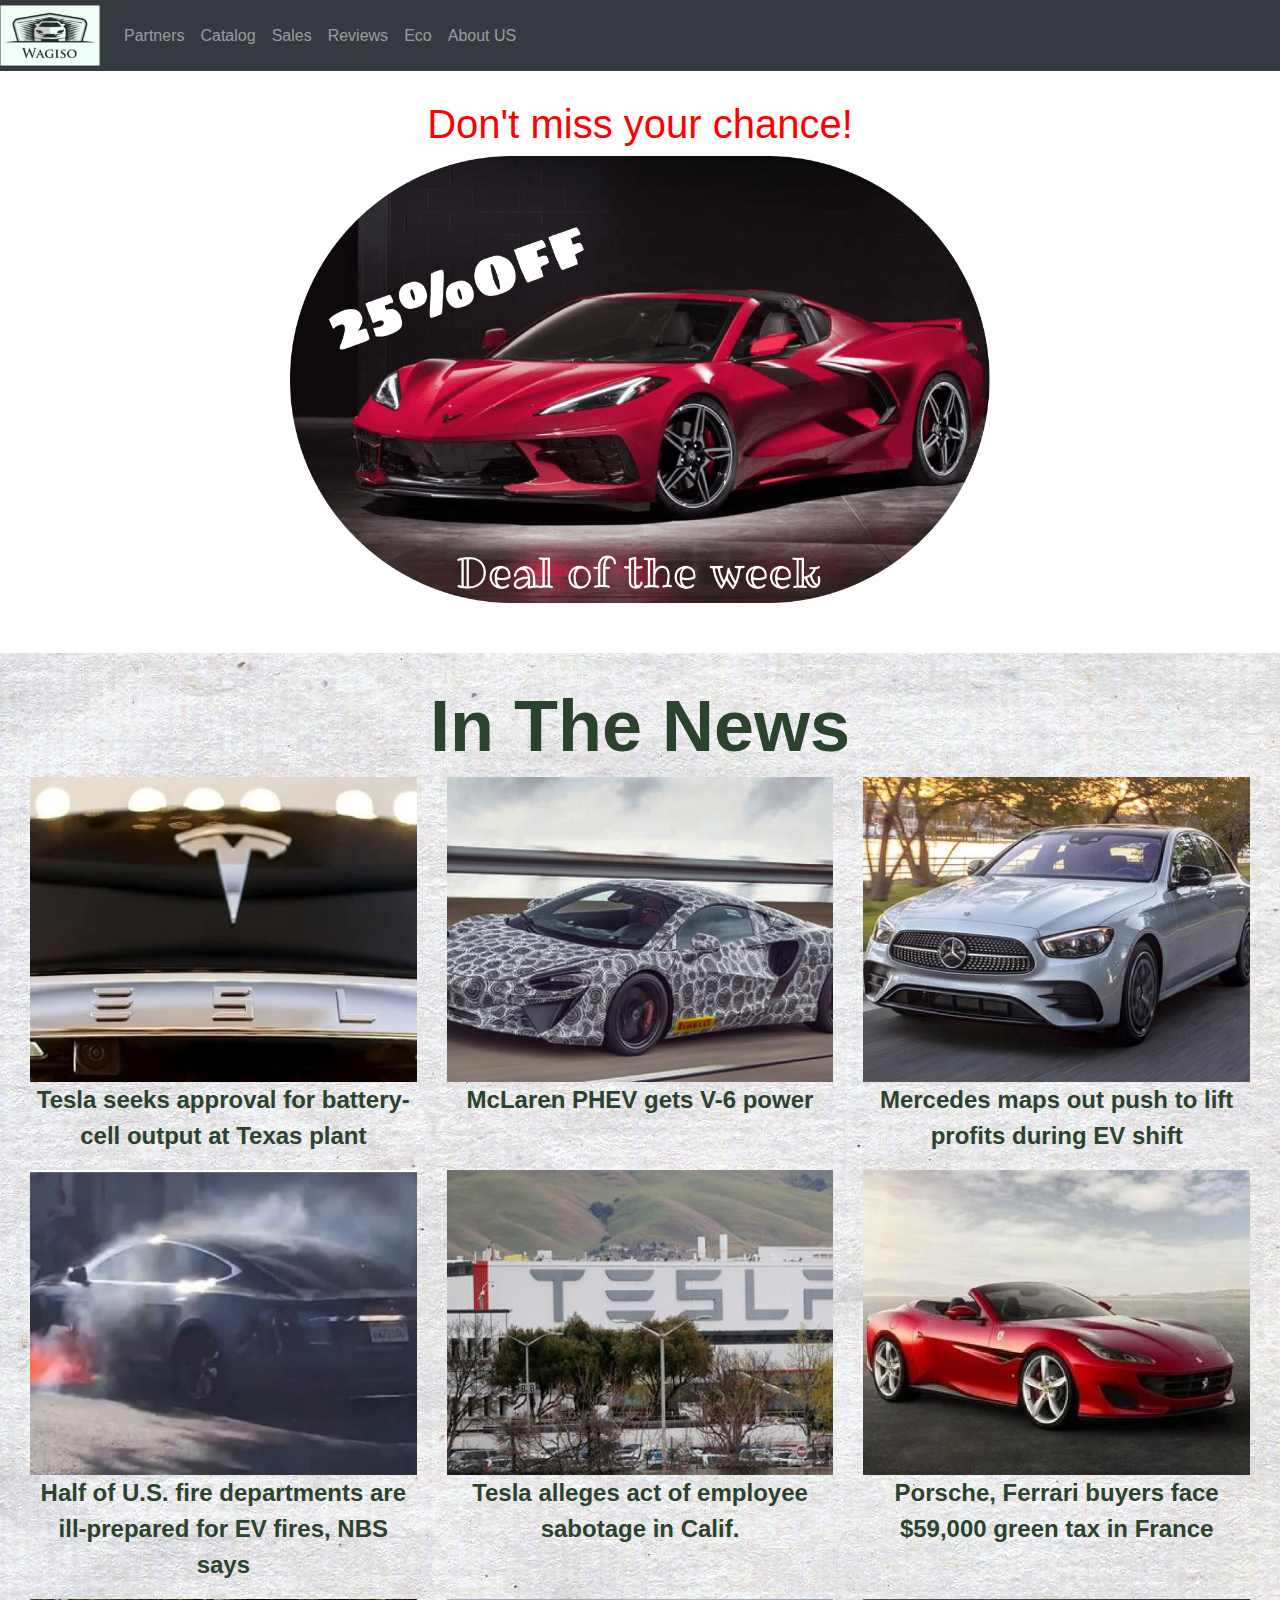
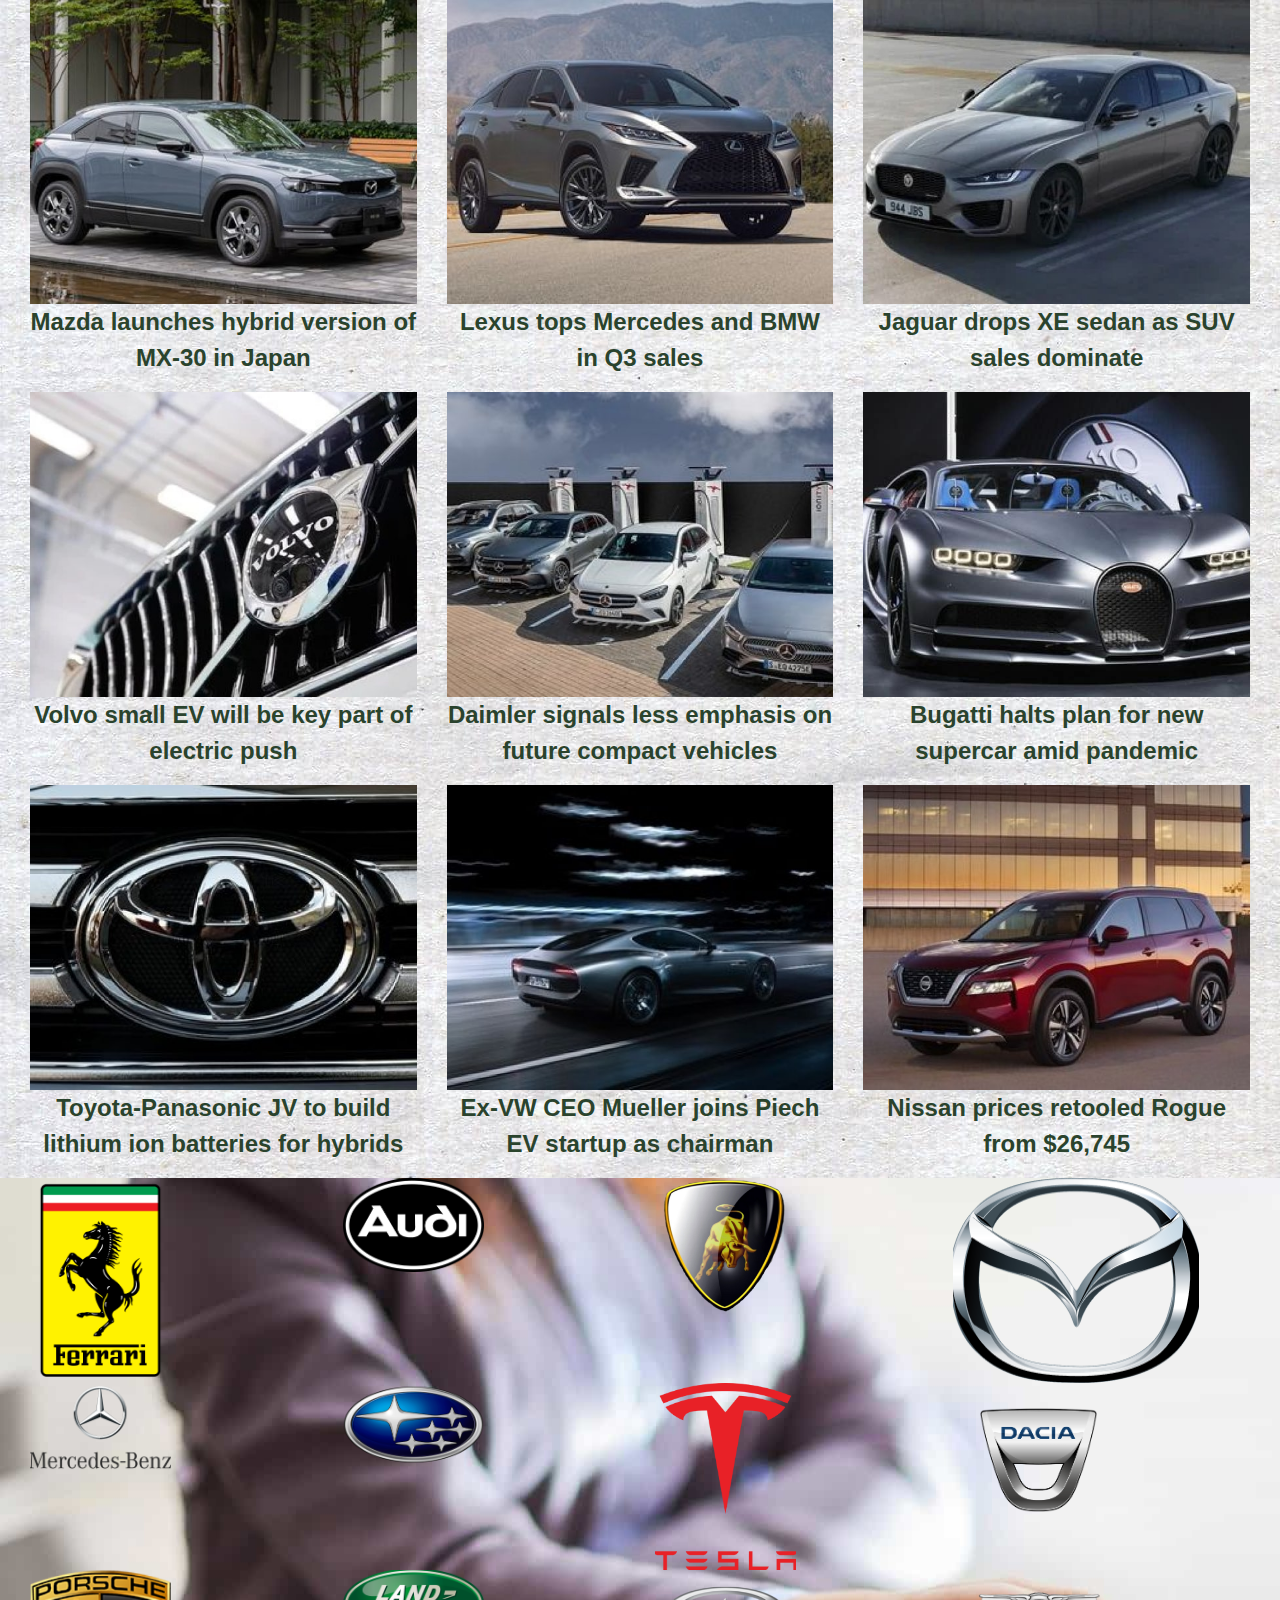
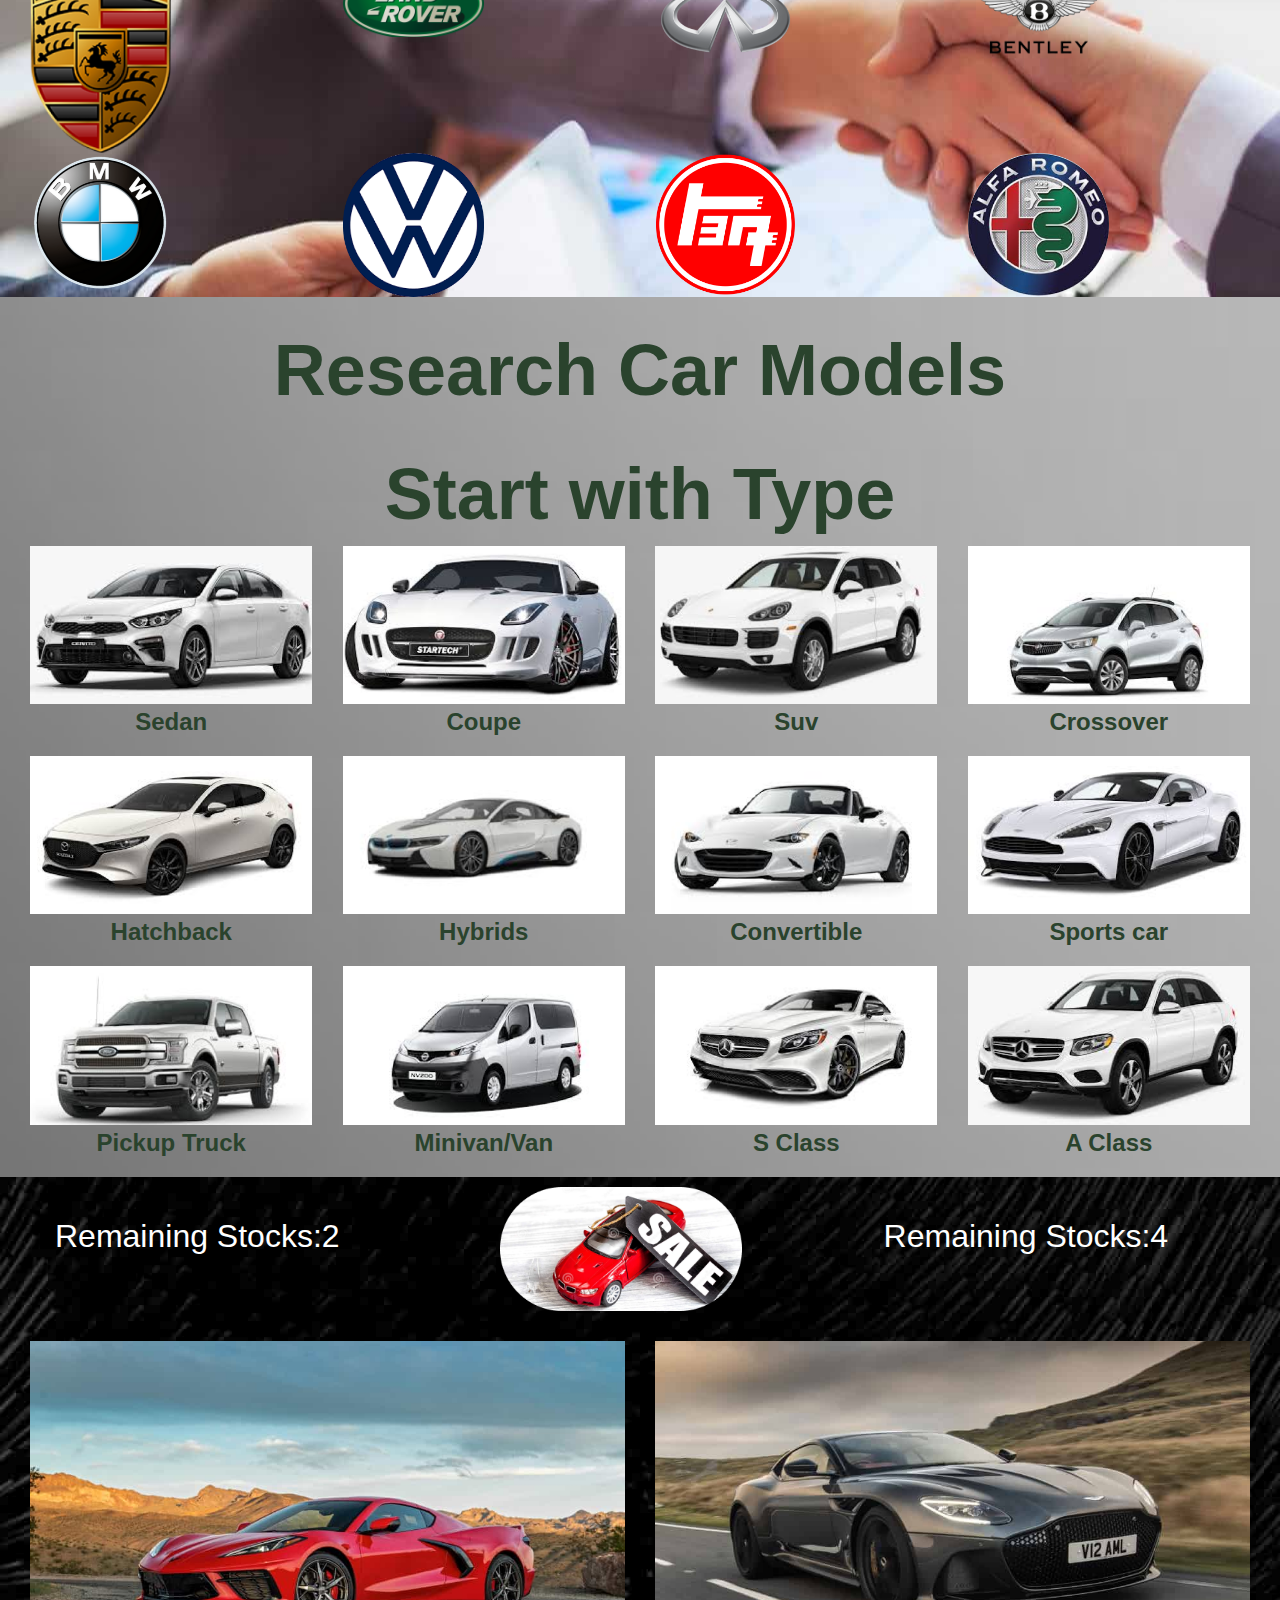
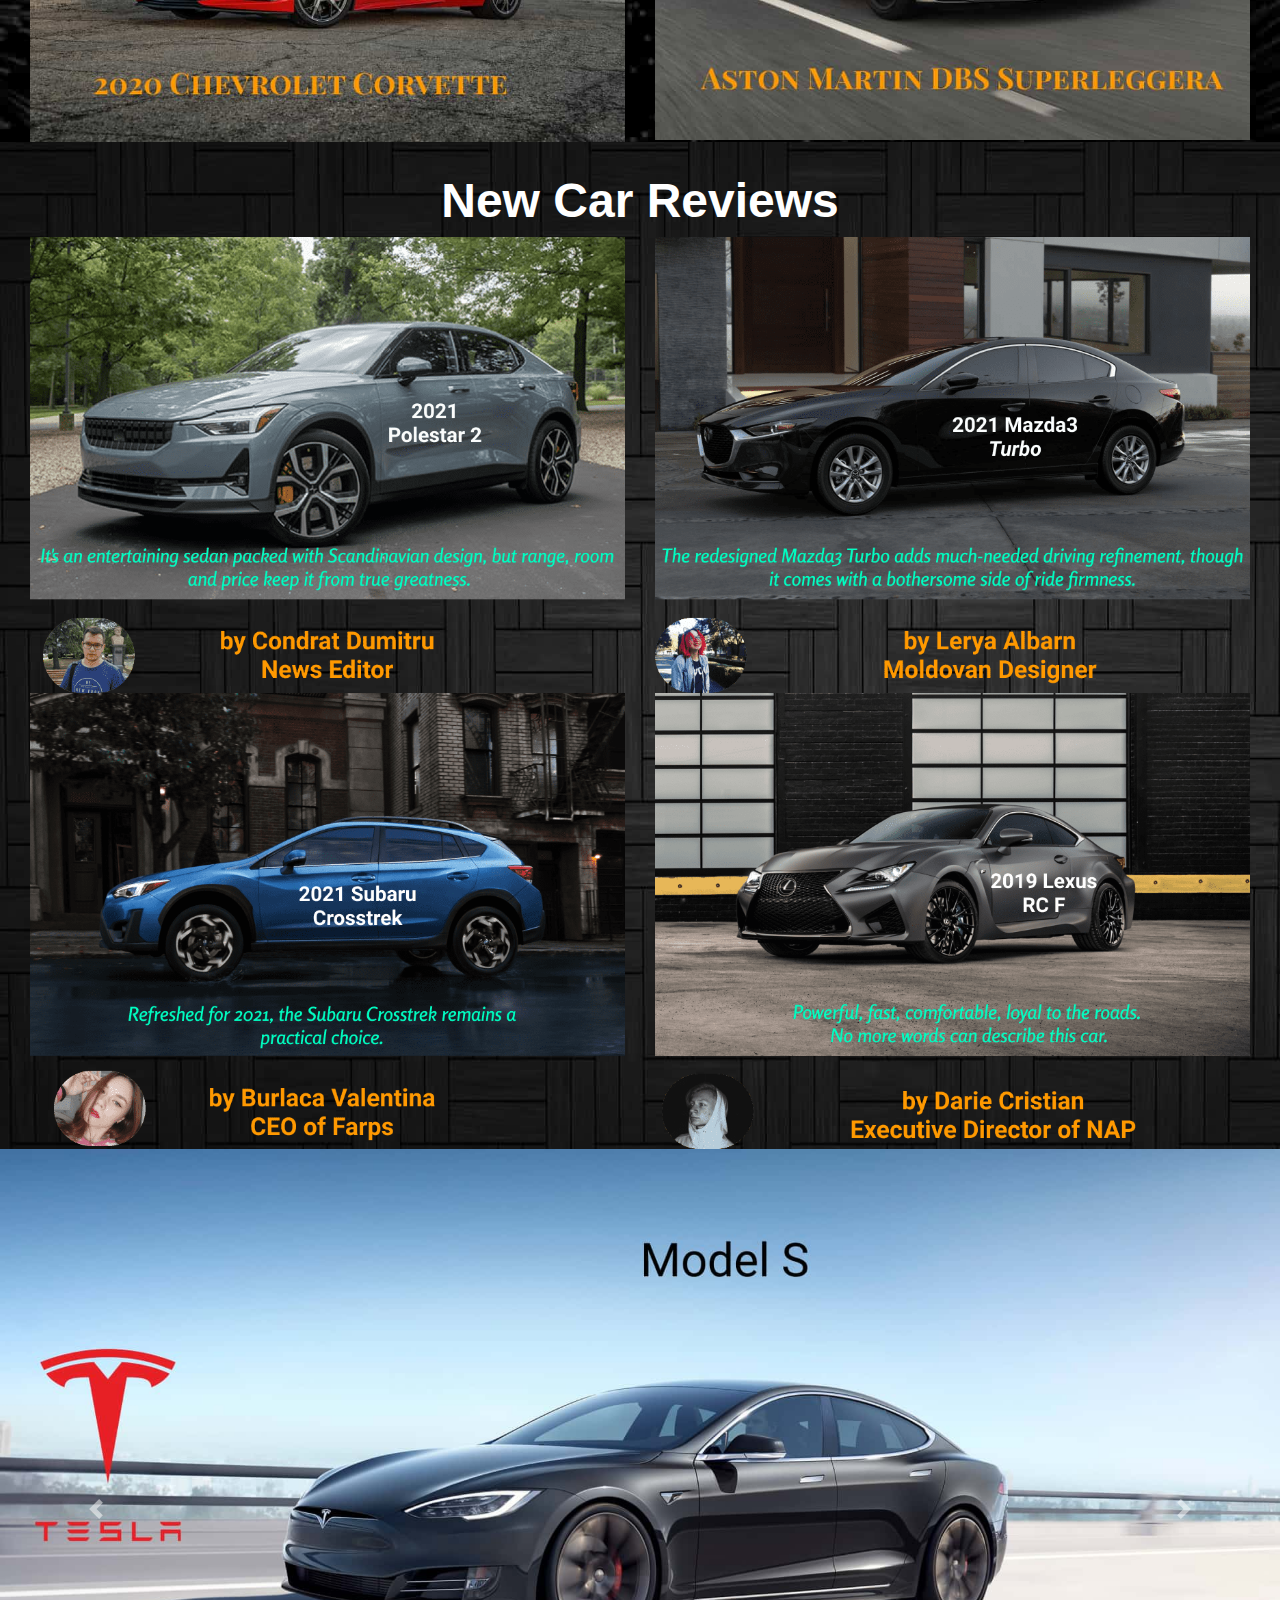
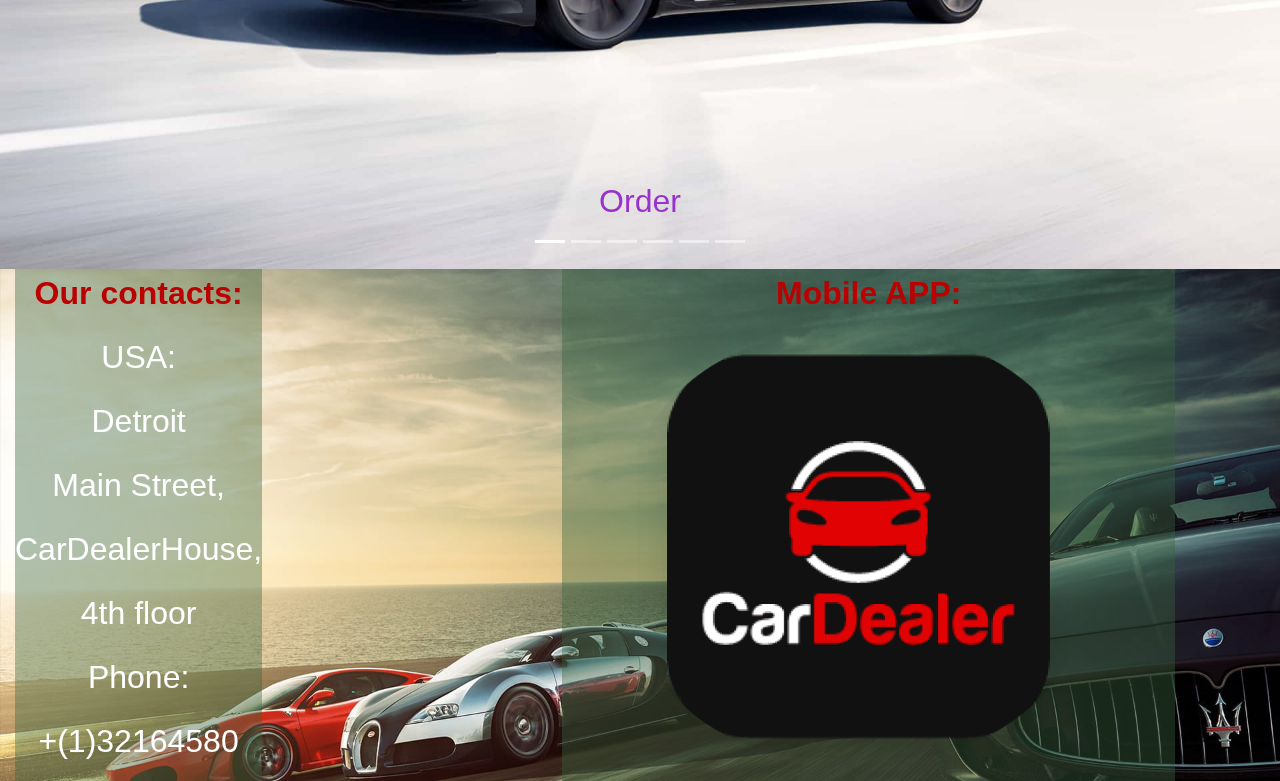
==== commit ec42bce2: "adde bootstrap carousel in eco" ====
--- a/public/index.html
+++ b/public/index.html
@@ -275,7 +275,7 @@
 
 <!-- !Eco -->
 <a id="eco"></a>
-<div class="bg_eco">
+<!-- <div class="bg_eco">
     <img class="img-fluid" src="assets/img/models-min.jpg" alt="models">
     <button type="button" class="btn btn-secondary btn-lg">Order</button>
 </div>
@@ -298,8 +298,63 @@
 <div class="bg_eco">
     <img class="img-fluid" src="assets/img/nleaf-min.jpg" alt="leaf">
     <button type="button" class="btn btn-secondary btn-lg">Order</button>
-</div>
-
+</div> -->
+<div id="carouselExampleCaptions" class="carousel slide" data-ride="carousel">
+    <ol class="carousel-indicators">
+        <li data-target="#carouselExampleCaptions" data-slide-to="0" class="active"></li>
+        <li data-target="#carouselExampleCaptions" data-slide-to="1"></li>
+        <li data-target="#carouselExampleCaptions" data-slide-to="2"></li>
+        <li data-target="#carouselExampleCaptions" data-slide-to="3"></li>
+        <li data-target="#carouselExampleCaptions" data-slide-to="4"></li>
+        <li data-target="#carouselExampleCaptions" data-slide-to="5"></li>
+    </ol>
+    <div class="carousel-inner">
+        <div class="carousel-item active">
+        <img src="assets/img/models-min.jpg" class="d-block w-100" alt="tesla">
+        <div class="carousel-caption d-none d-md-block">
+            <h5>Order</h5>
+        </div>
+        </div>
+        <div class="carousel-item">
+        <img src="assets/img/roadster-min.jpg" class="d-block w-100" alt="tesla">
+        <div class="carousel-caption d-none d-md-block">
+            <h5>PRE-Order</h5>
+        </div>
+        </div>
+        <div class="carousel-item">
+        <img src="assets/img/model_x-min.jpg" class="d-block w-100" alt="tesla">
+        <div class="carousel-caption d-none d-md-block">
+            <h5>Order</h5>
+        </div>
+        </div>
+        <div class="carousel-item">
+        <img src="assets/img/model_3-min.jpg" class="d-block w-100" alt="tesla">
+        <div class="carousel-caption d-none d-md-block">
+            <h5>Order</h5>
+        </div>
+        </div>
+        <div class="carousel-item">
+        <img src="assets/img/modely-min.jpg" class="d-block w-100" alt="tesla">
+        <div class="carousel-caption d-none d-md-block">
+            <h5>Order</h5>
+        </div>
+        </div>
+        <div class="carousel-item">
+        <img src="assets/img/nleaf-min.jpg" class="d-block w-100" alt="nissan">
+        <div class="carousel-caption d-none d-md-block">
+            <h5>Order</h5>
+        </div>
+        </div>
+    </div>
+    <a class="carousel-control-prev" href="#carouselExampleCaptions" role="button" data-slide="prev">
+        <span class="carousel-control-prev-icon" aria-hidden="true"></span>
+        <span class="sr-only">Previous</span>
+    </a>
+    <a class="carousel-control-next" href="#carouselExampleCaptions" role="button" data-slide="next">
+        <span class="carousel-control-next-icon" aria-hidden="true"></span>
+        <span class="sr-only">Next</span>
+    </a>
+</div>
 
 <!-- !about -->
 <a id="about"></a>
--- a/public/assets/style.css
+++ b/public/assets/style.css
@@ -96,7 +96,7 @@
 
 
 /* !Eco */
-.bg_eco .img-fluid {
+/* .bg_eco .img-fluid {
     position: absolute;
 }
 .btn {
@@ -105,8 +105,11 @@
     border-radius: 50%;
     margin-top: 600px;
     margin-left: 570px;
+} */
+.carousel-inner h5 {
+    color: darkorchid;
+    font-size: xx-large;
 }
-
 
 /* !About */
 .bgimg_a {
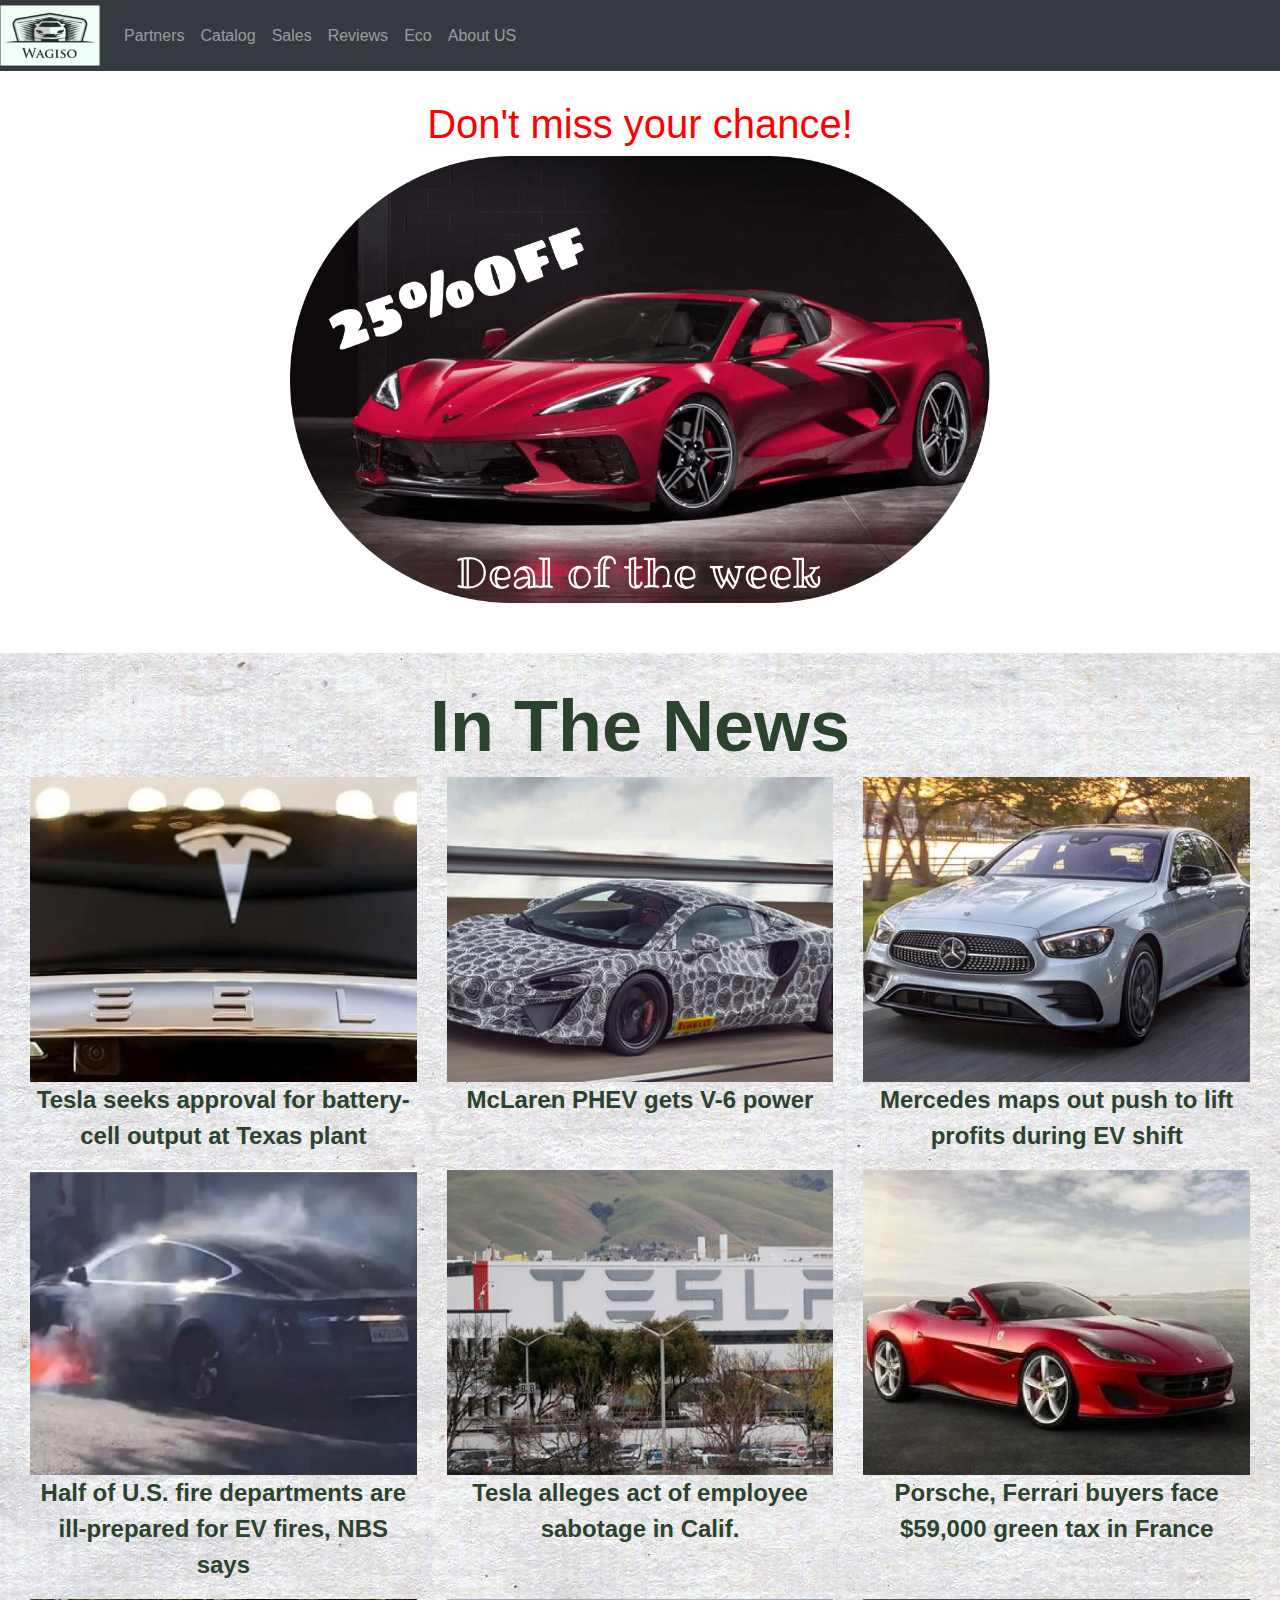
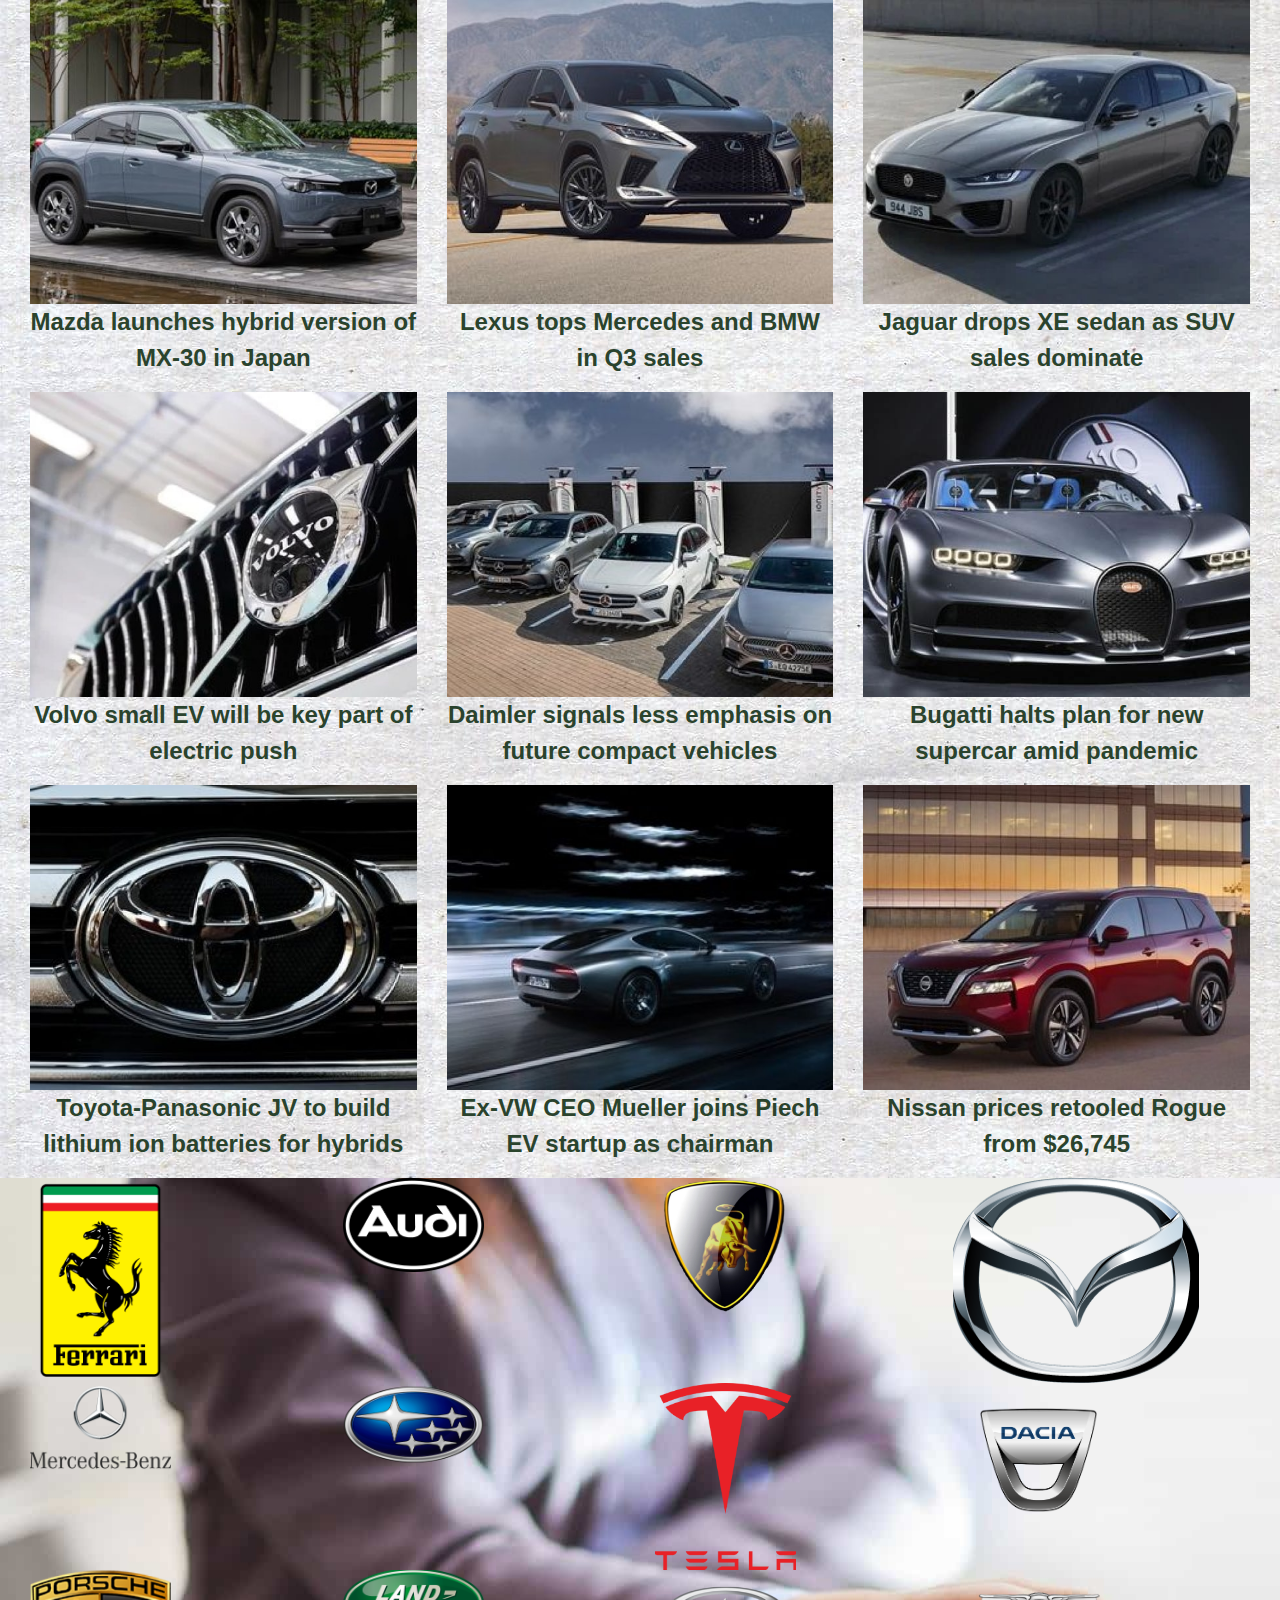
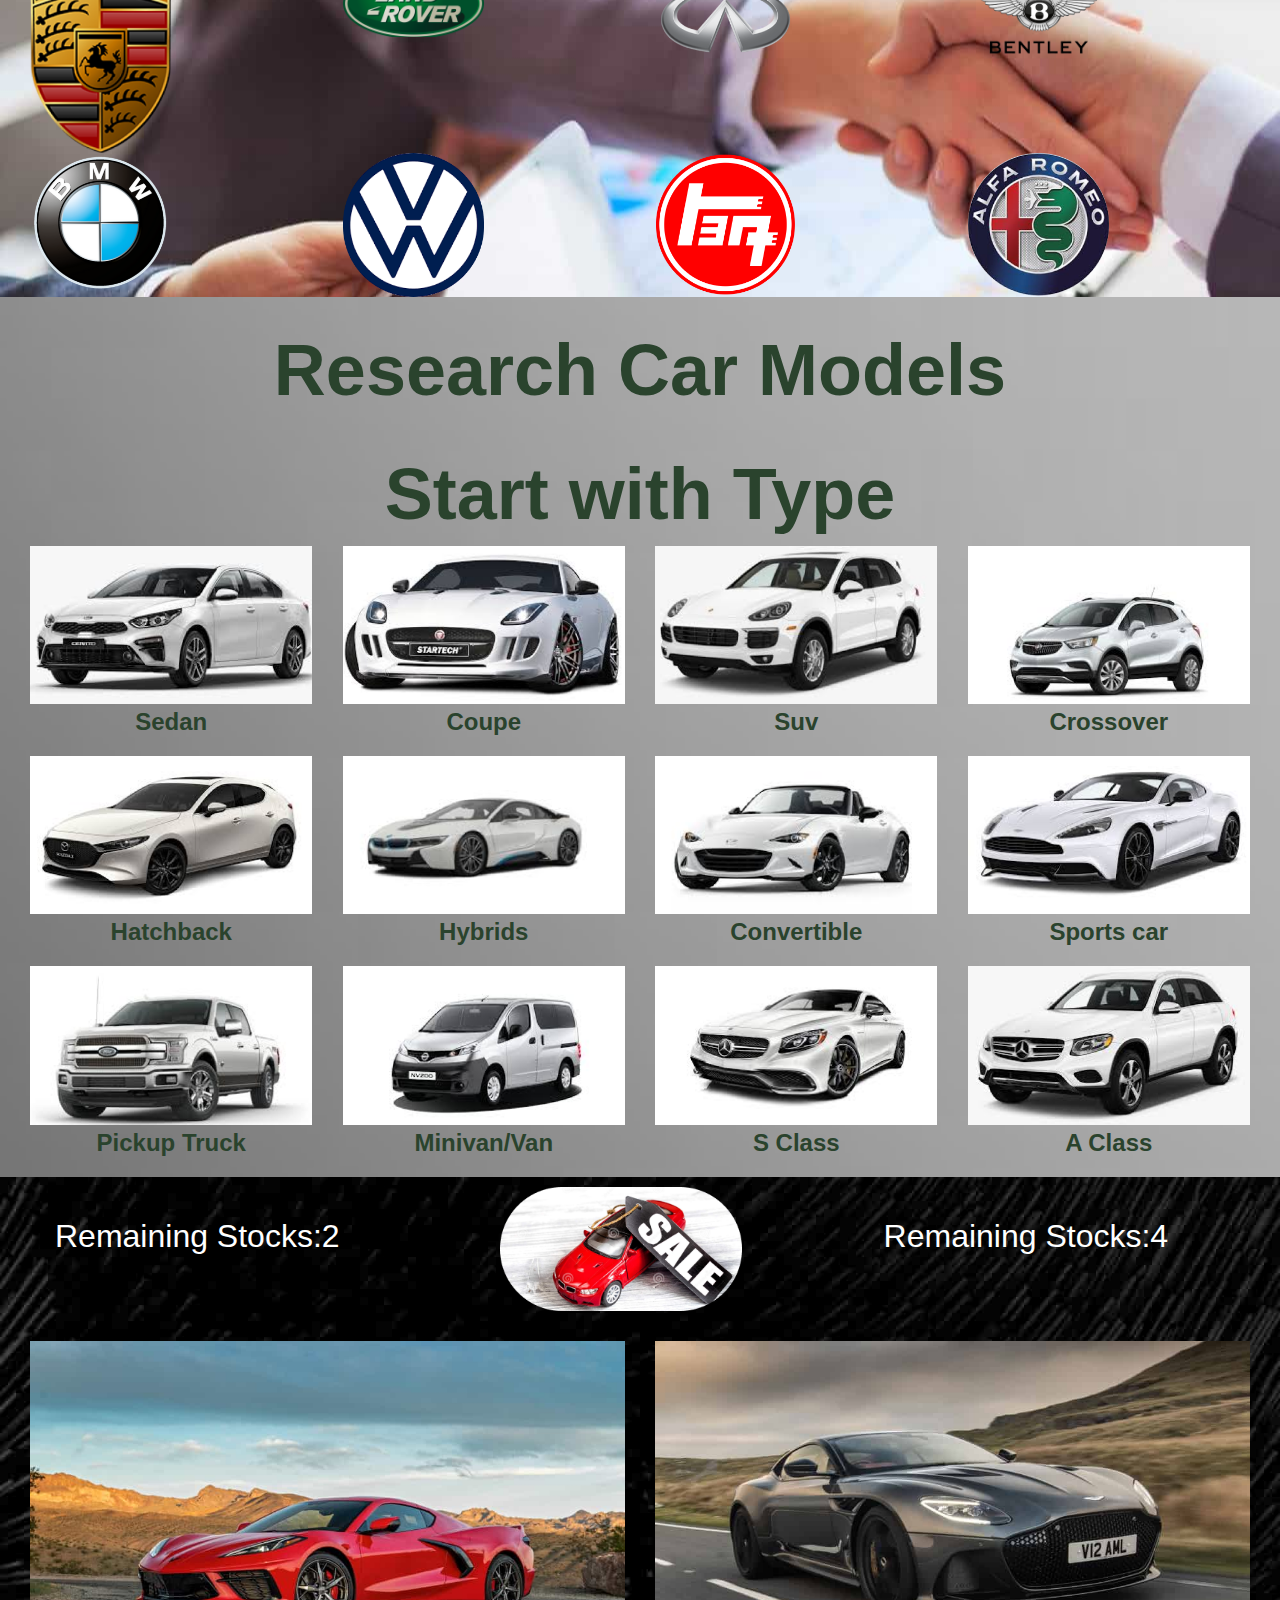
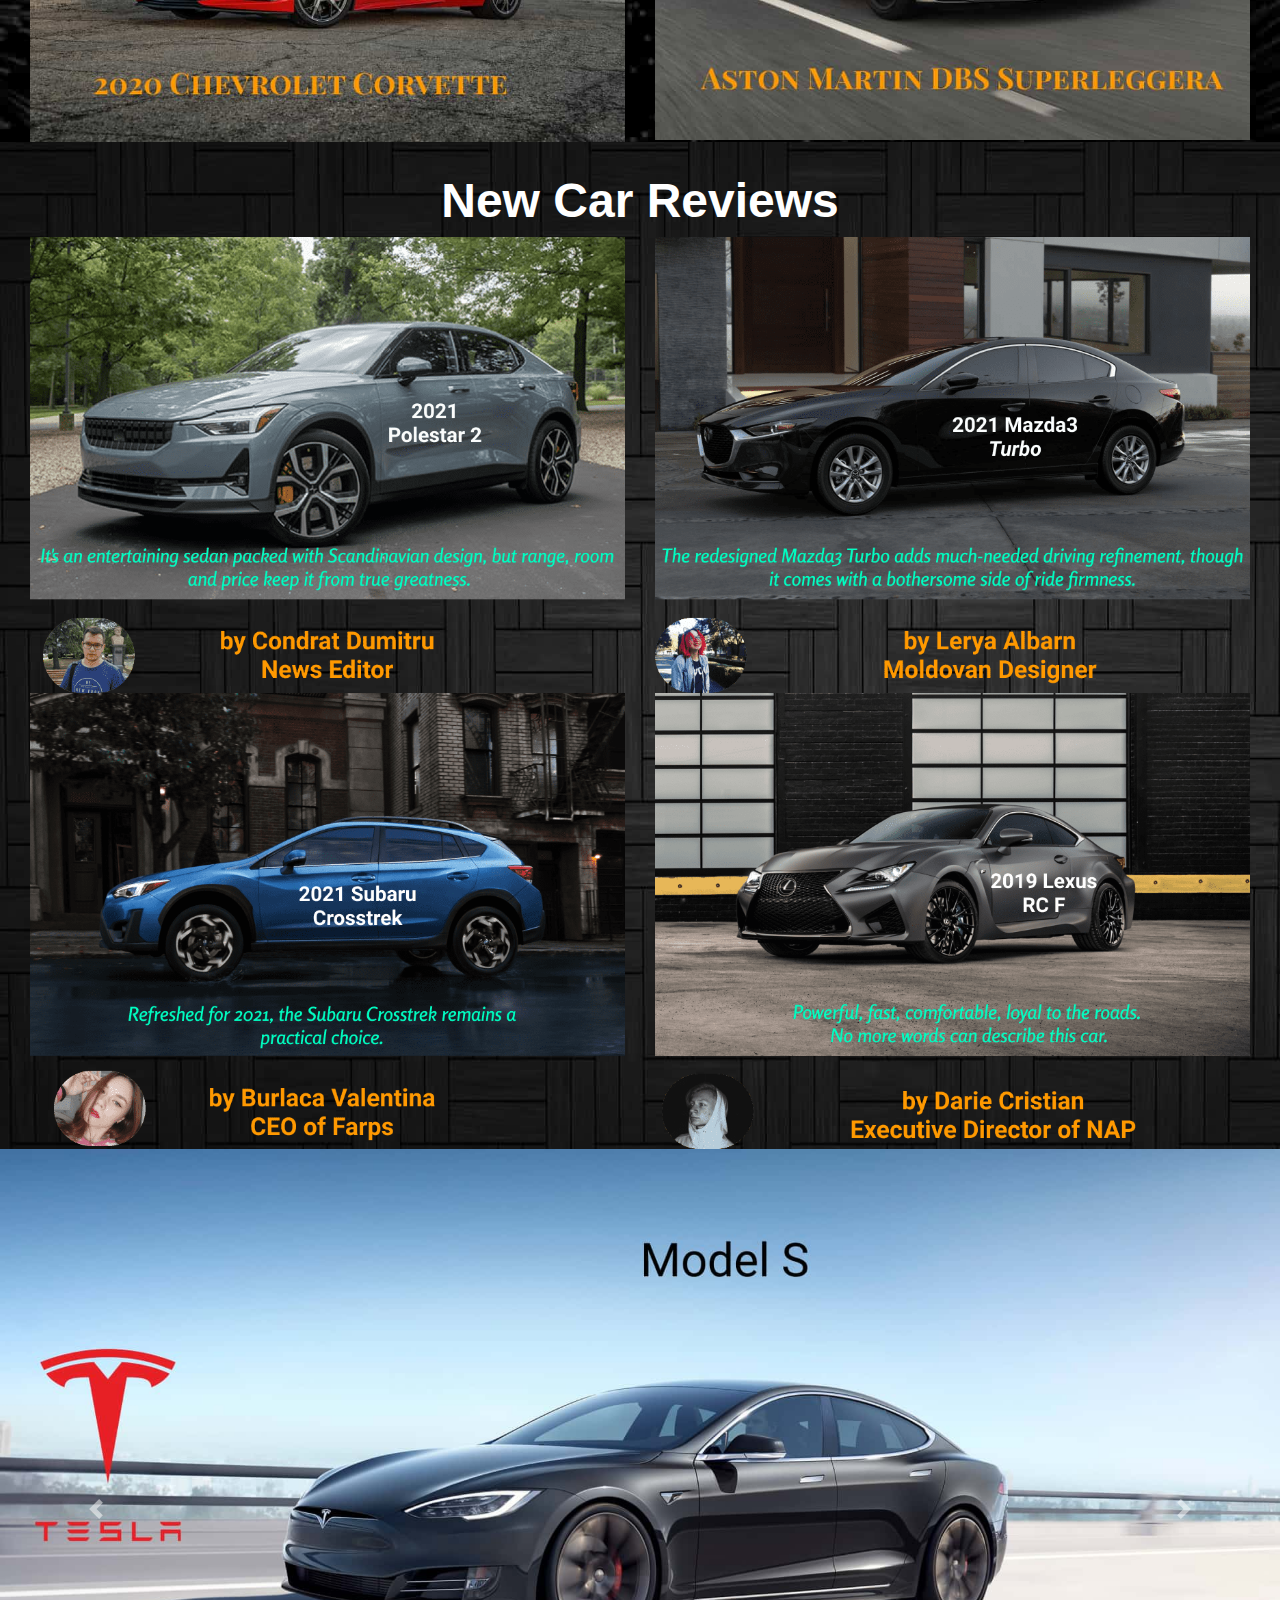
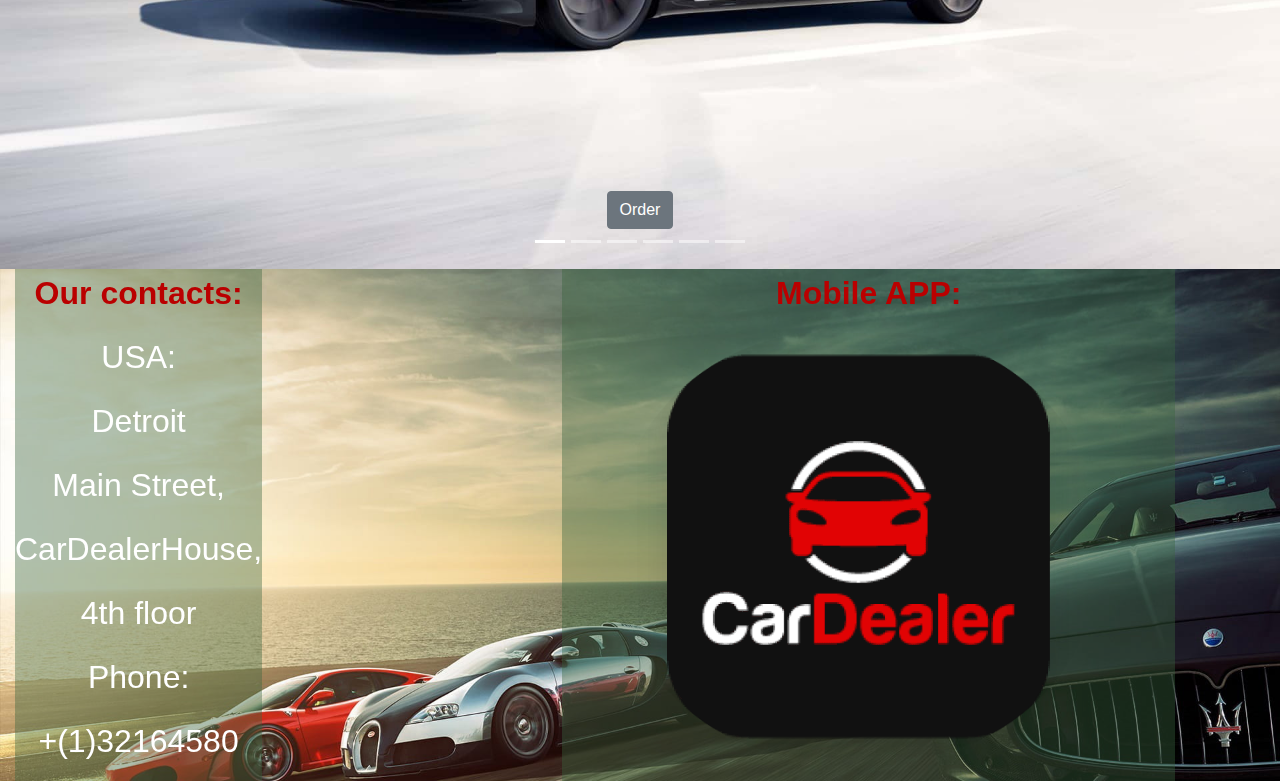
==== commit 3ad946cd: "adeed buttons" ====
--- a/public/index.html
+++ b/public/index.html
@@ -312,37 +312,37 @@
         <div class="carousel-item active">
         <img src="assets/img/models-min.jpg" class="d-block w-100" alt="tesla">
         <div class="carousel-caption d-none d-md-block">
-            <h5>Order</h5>
+            <button type="button" class="btn btn-secondary">Order</button>
         </div>
         </div>
         <div class="carousel-item">
         <img src="assets/img/roadster-min.jpg" class="d-block w-100" alt="tesla">
         <div class="carousel-caption d-none d-md-block">
-            <h5>PRE-Order</h5>
+            <button type="button" class="btn btn-danger">PRE-Order</button>
         </div>
         </div>
         <div class="carousel-item">
         <img src="assets/img/model_x-min.jpg" class="d-block w-100" alt="tesla">
         <div class="carousel-caption d-none d-md-block">
-            <h5>Order</h5>
+            <button type="button" class="btn btn-secondary">Order</button>
         </div>
         </div>
         <div class="carousel-item">
         <img src="assets/img/model_3-min.jpg" class="d-block w-100" alt="tesla">
         <div class="carousel-caption d-none d-md-block">
-            <h5>Order</h5>
+            <button type="button" class="btn btn-secondary">Order</button>
         </div>
         </div>
         <div class="carousel-item">
         <img src="assets/img/modely-min.jpg" class="d-block w-100" alt="tesla">
         <div class="carousel-caption d-none d-md-block">
-            <h5>Order</h5>
+            <button type="button" class="btn btn-secondary">Order</button>
         </div>
         </div>
         <div class="carousel-item">
         <img src="assets/img/nleaf-min.jpg" class="d-block w-100" alt="nissan">
         <div class="carousel-caption d-none d-md-block">
-            <h5>Order</h5>
+            <button type="button" class="btn btn-secondary">Order</button>
         </div>
         </div>
     </div>
--- a/public/assets/style.css
+++ b/public/assets/style.css
@@ -106,10 +106,7 @@
     margin-top: 600px;
     margin-left: 570px;
 } */
-.carousel-inner h5 {
-    color: darkorchid;
-    font-size: xx-large;
-}
+
 
 /* !About */
 .bgimg_a {
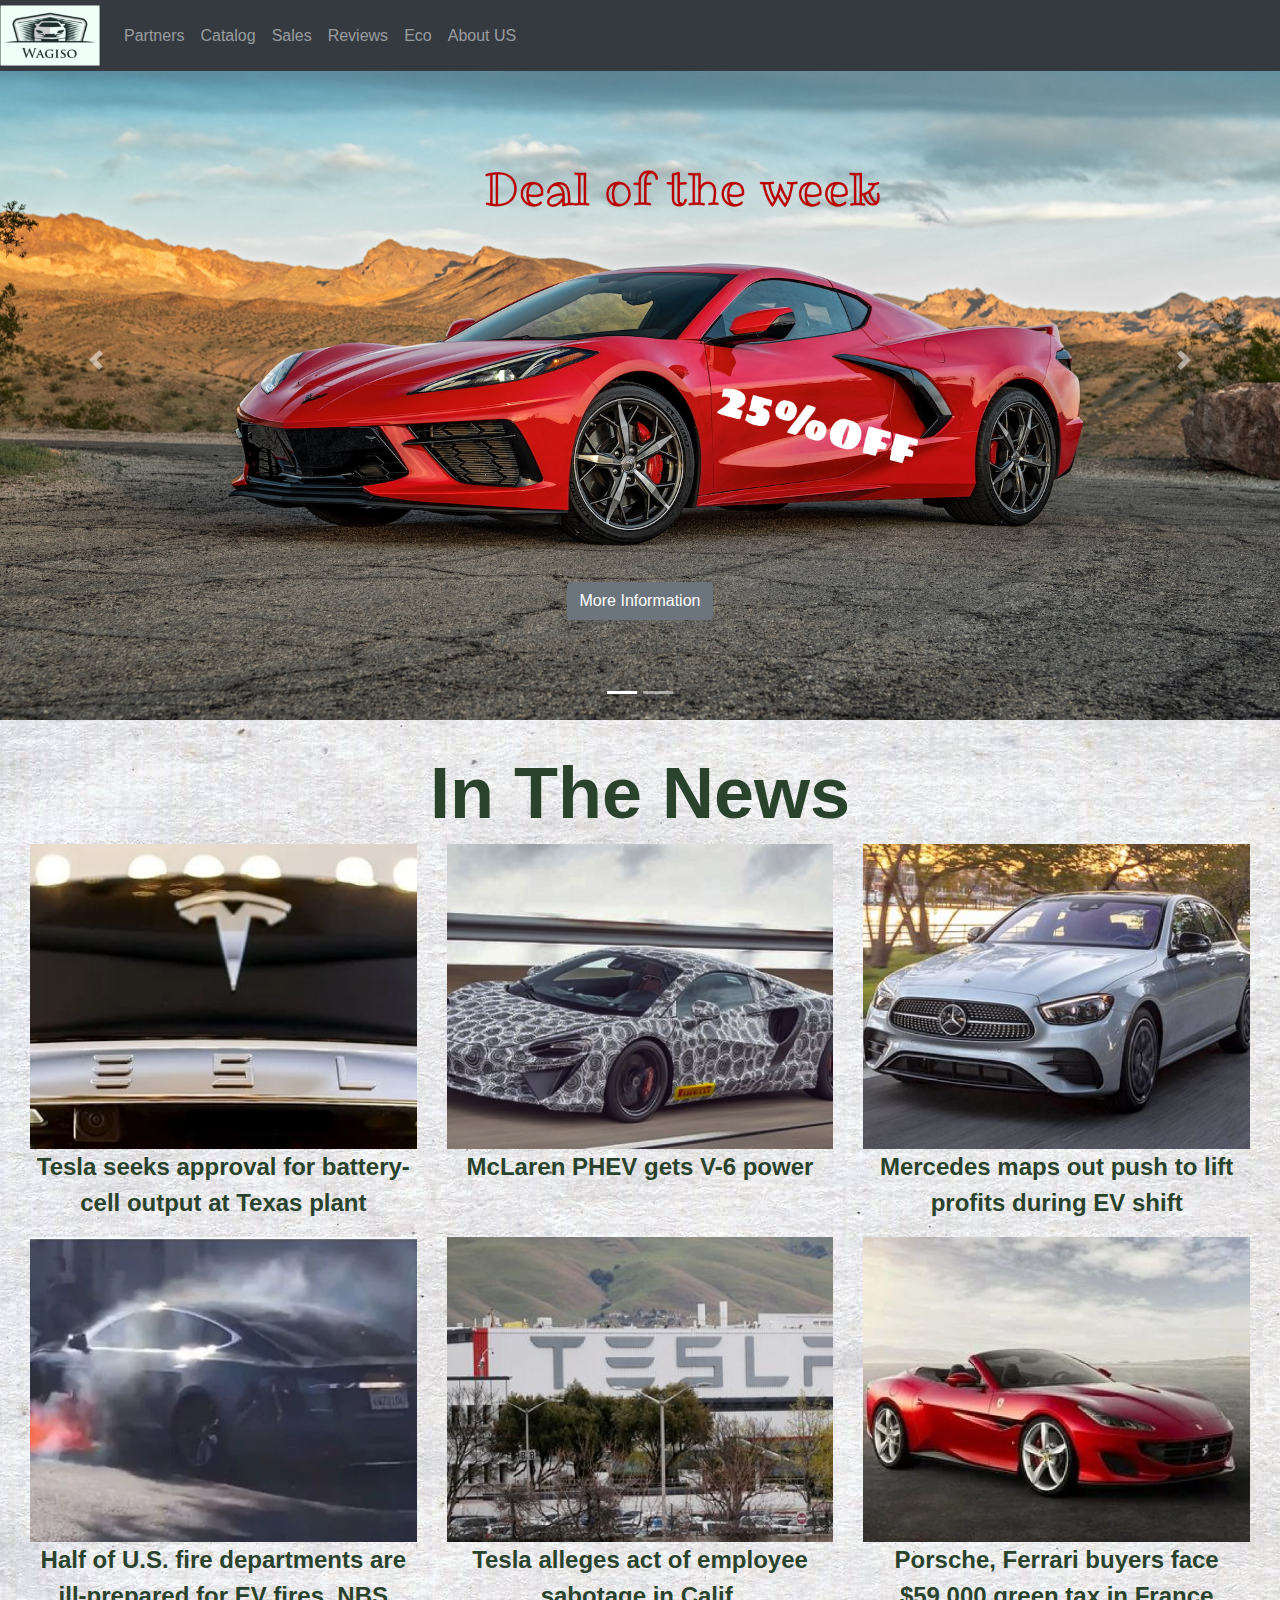
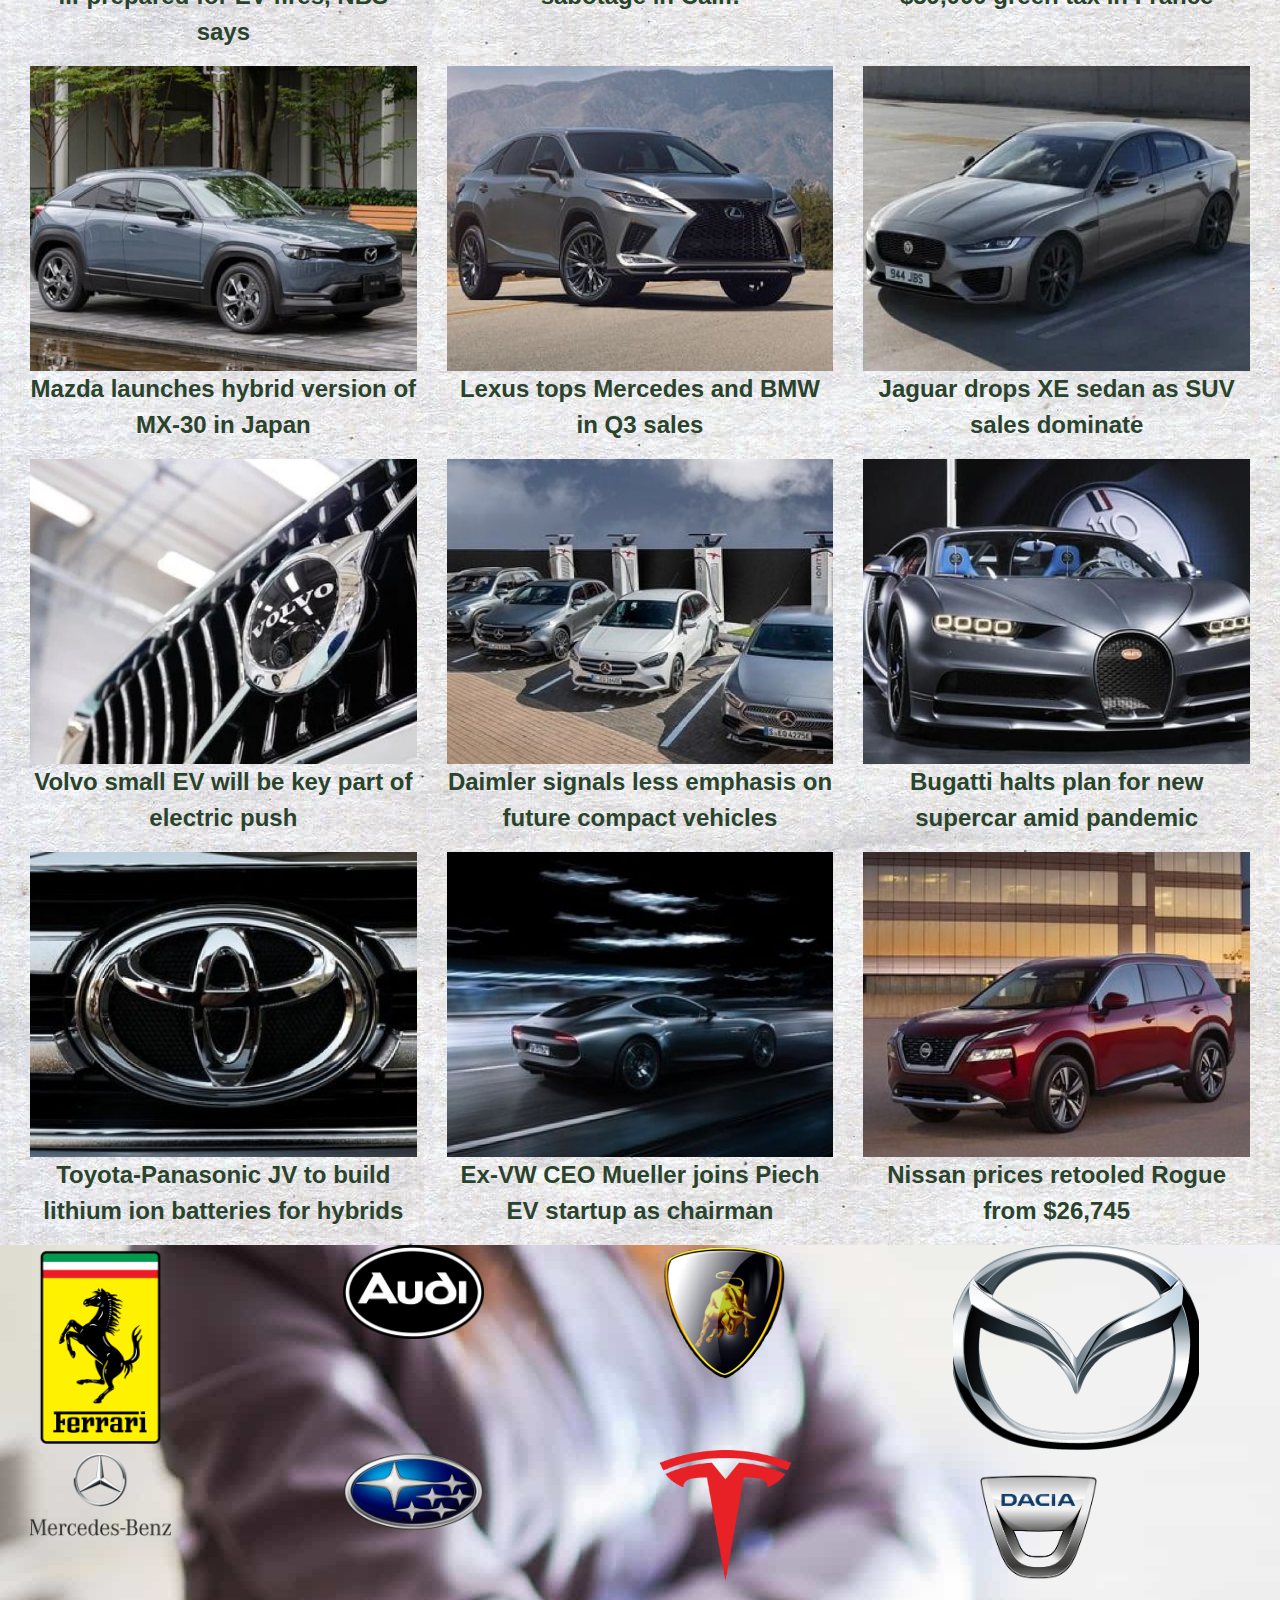
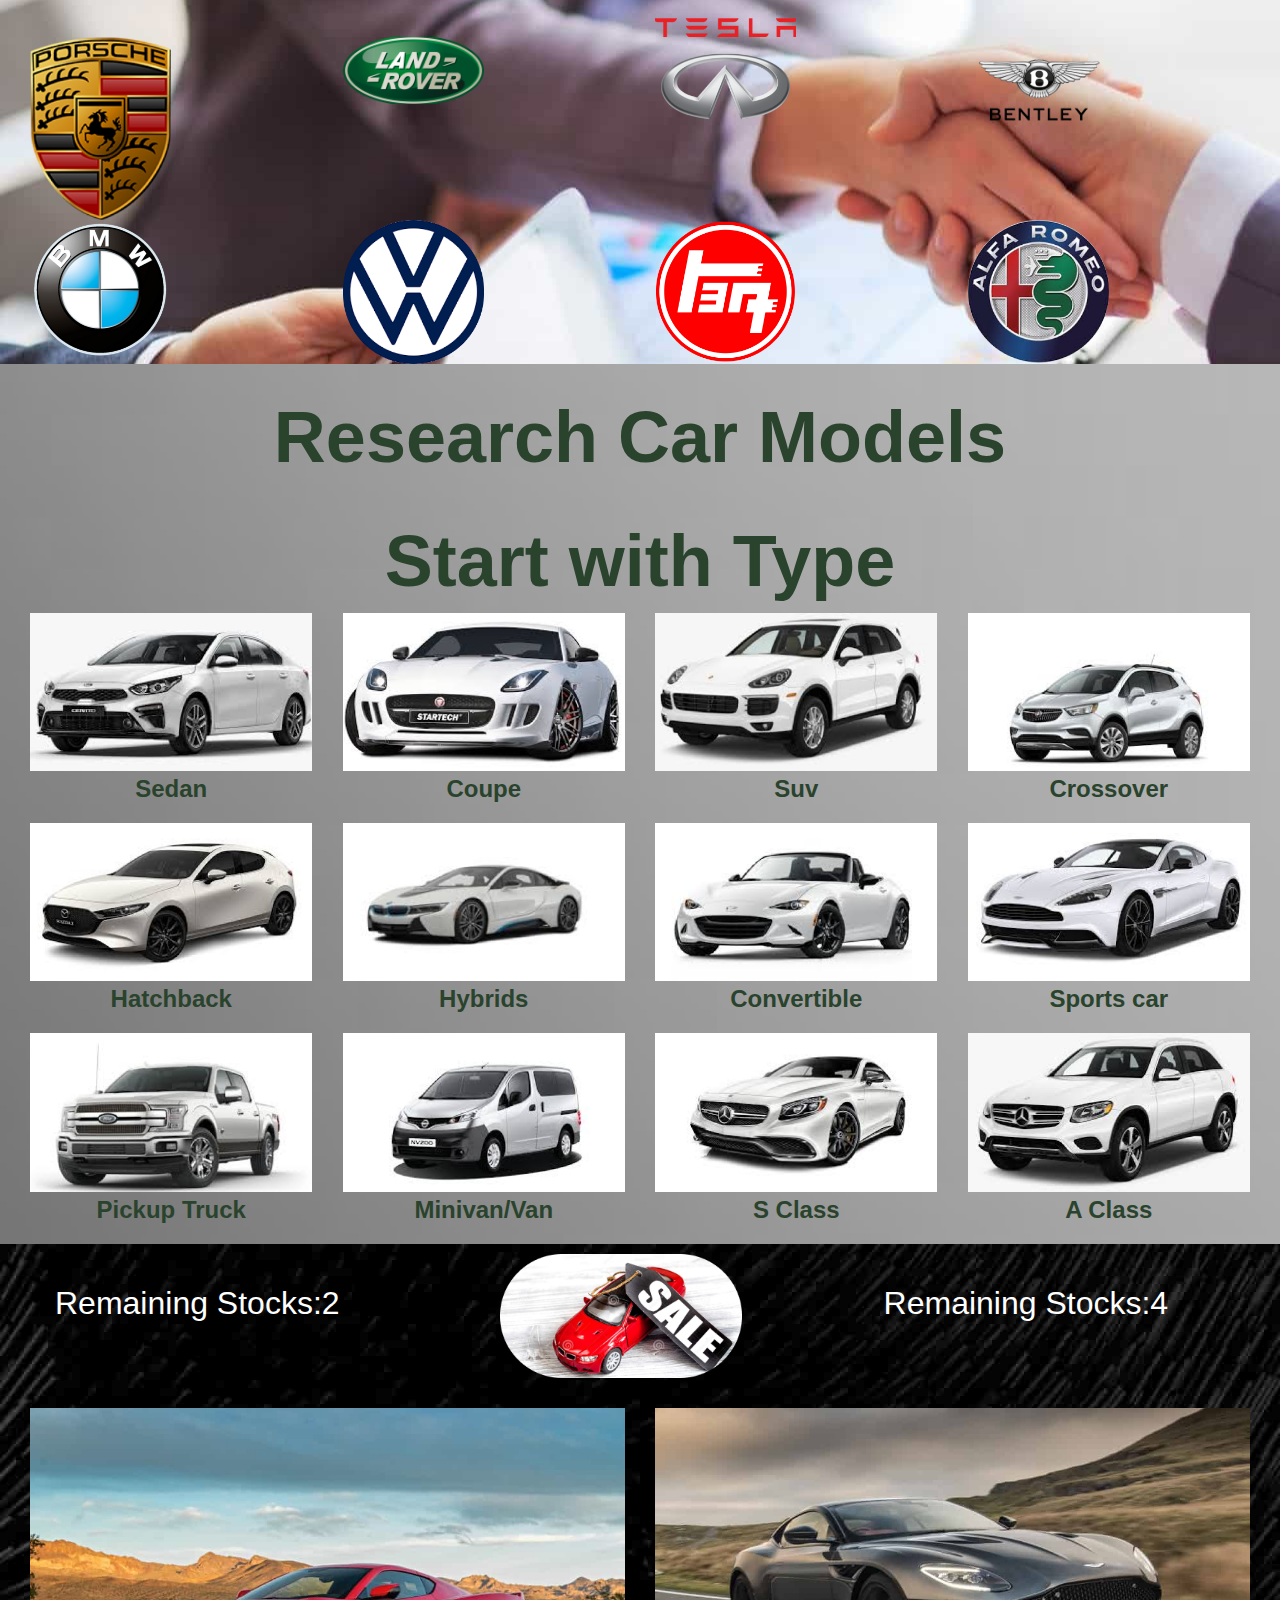
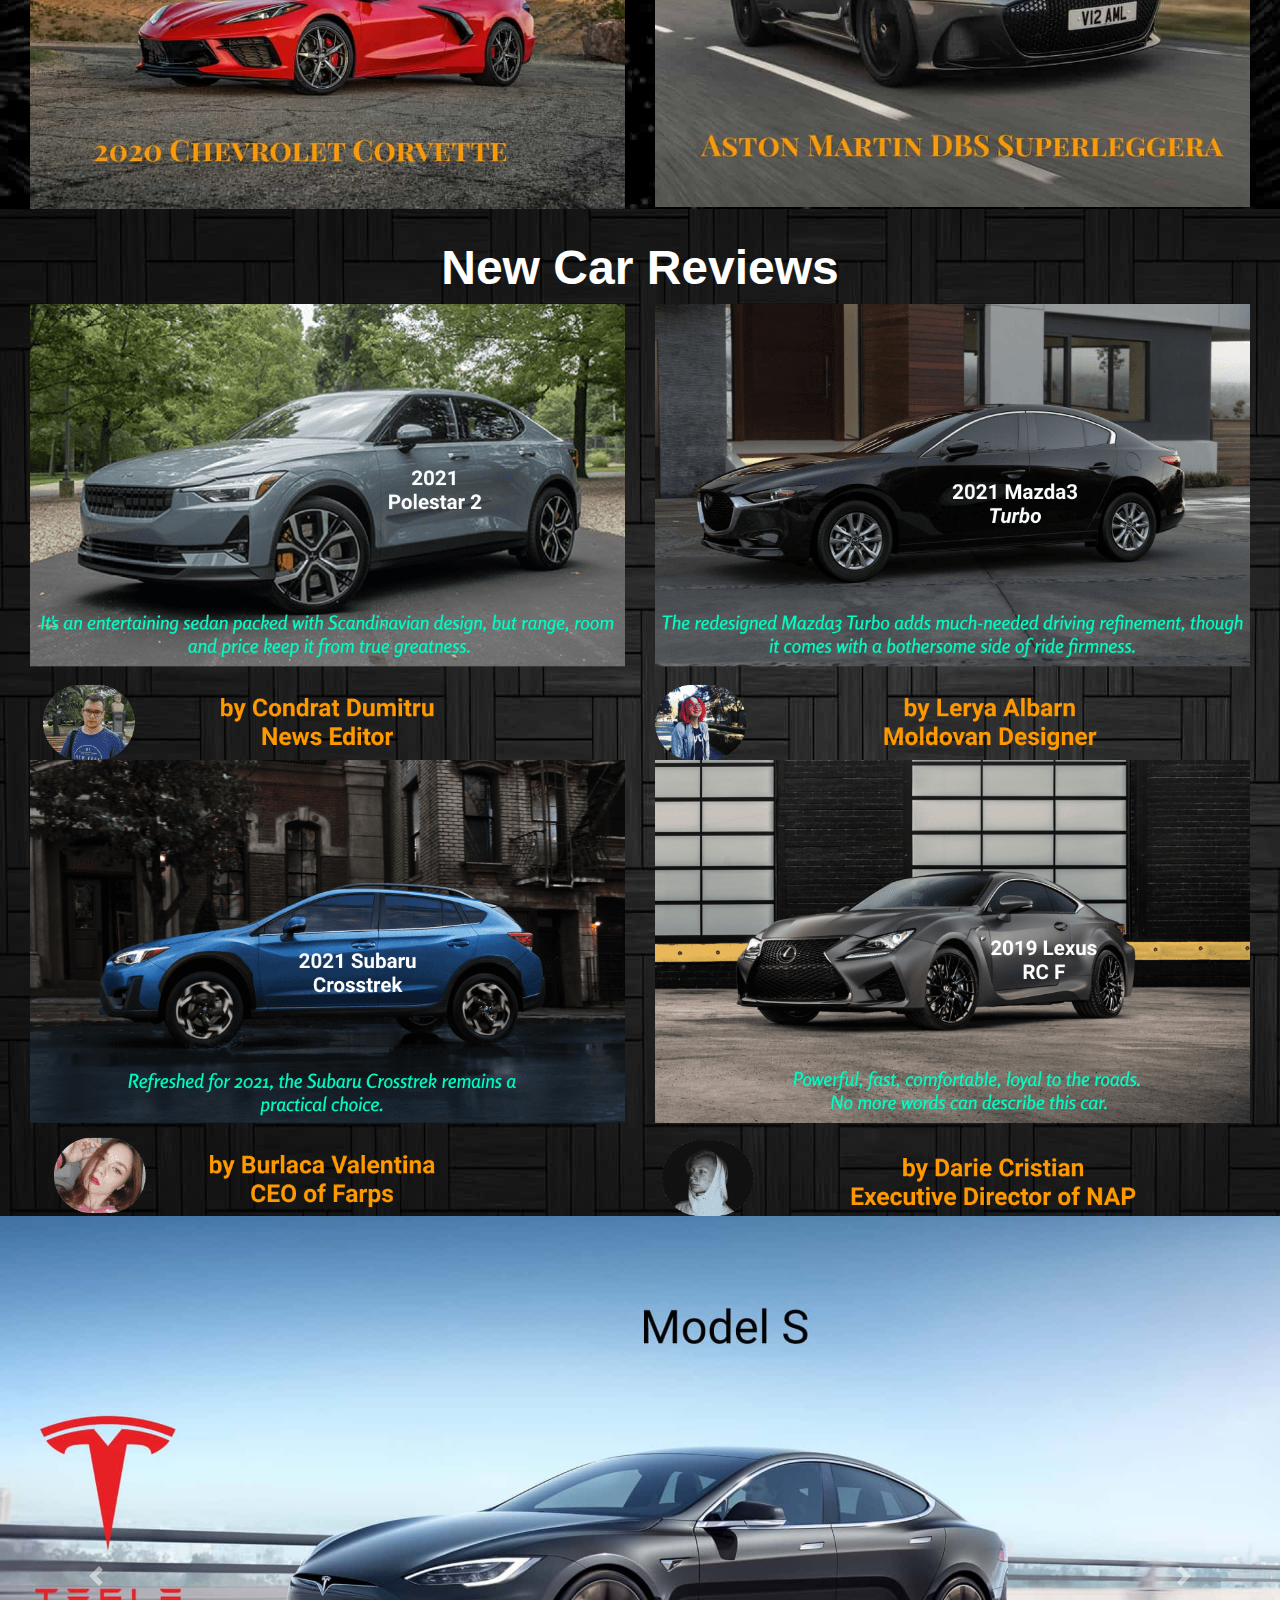
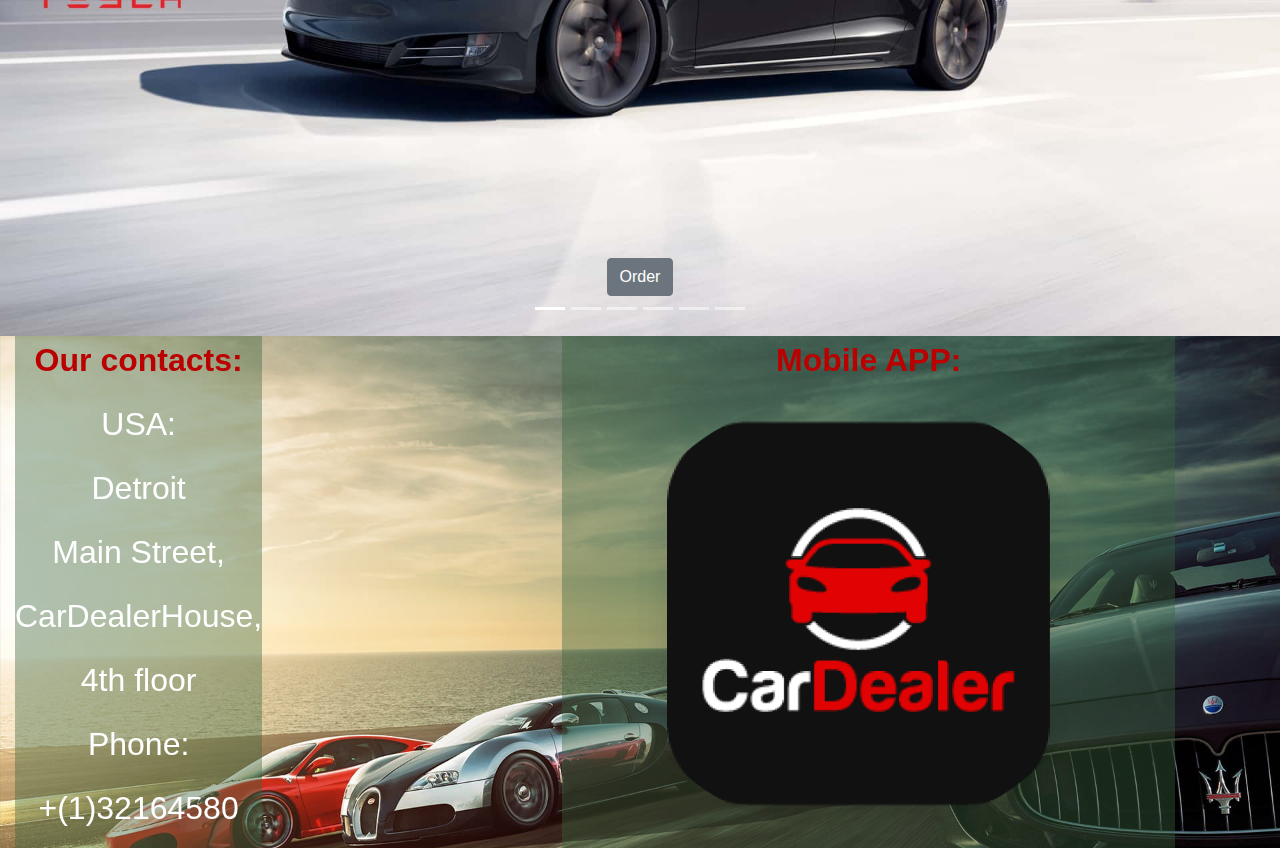
==== commit 7c888d75: "changed first page" ====
--- a/public/index.html
+++ b/public/index.html
@@ -47,10 +47,41 @@
 </nav>
 
 <!-- !Deal of the week -->
-<div class="text-center">
+<!-- <div class="text-center">
 <h1>Don't miss your chance!</h1>
 <img class="img-fluid deal" src="assets/img/deal-min.png" alt="deal">
-</div>
+</div> -->
+<div id="carouselExampleCaptions" class="carousel slide" data-ride="carousel">
+    <ol class="carousel-indicators">
+        <li data-target="#carouselExampleCaptions" data-slide-to="0" class="active"></li>
+        <li data-target="#carouselExampleCaptions" data-slide-to="1"></li>
+    </ol>
+    <div class="carousel-inner">
+        <div class="carousel-item active">
+        <img src="assets/img/image 71.png" class="d-block w-100" alt="tesla">
+        <div class="carousel-caption d-none d-md-block">
+            <button id="buton" type="button" class="btn btn-secondary">More Information</button>
+        </div>
+        </div>
+        <div class="carousel-item">
+        <img src="assets/img/image 72.png" class="d-block w-100" alt="tesla">
+        <div class="carousel-caption d-none d-md-block">
+            <button id="buton" type="button" class="btn btn-secondary">More Information</button>
+        </div>
+        </div>
+    </div>
+    <a class="carousel-control-prev" href="#carouselExampleCaptions" role="button" data-slide="prev">
+        <span class="carousel-control-prev-icon" aria-hidden="true"></span>
+        <span class="sr-only">Previous</span>
+    </a>
+    <a class="carousel-control-next" href="#carouselExampleCaptions" role="button" data-slide="next">
+        <span class="carousel-control-next-icon" aria-hidden="true"></span>
+        <span class="sr-only">Next</span>
+    </a>
+</div>
+
+
+
 
 <!-- !News -->
 
--- a/public/assets/style.css
+++ b/public/assets/style.css
@@ -1,6 +1,4 @@
-/* body {
-    background-image: url(../assets/img/supercars-rivals_1572661142.jpg);
-} */
+
 /* *Navbar */
 .navimg {
     width: 100px;
@@ -15,11 +13,13 @@
     margin-top: 100px;
     color: red;
 }
-.deal {
+/* .deal {
     margin-bottom: 50px;
     width: 700px;
+} */
+#buton {
+    margin-bottom: 60px;
 }
-
 .grid_news {
     background-image: url(../assets/img/w-min.jpg);
     font-family: 'Roboto', sans-serif;
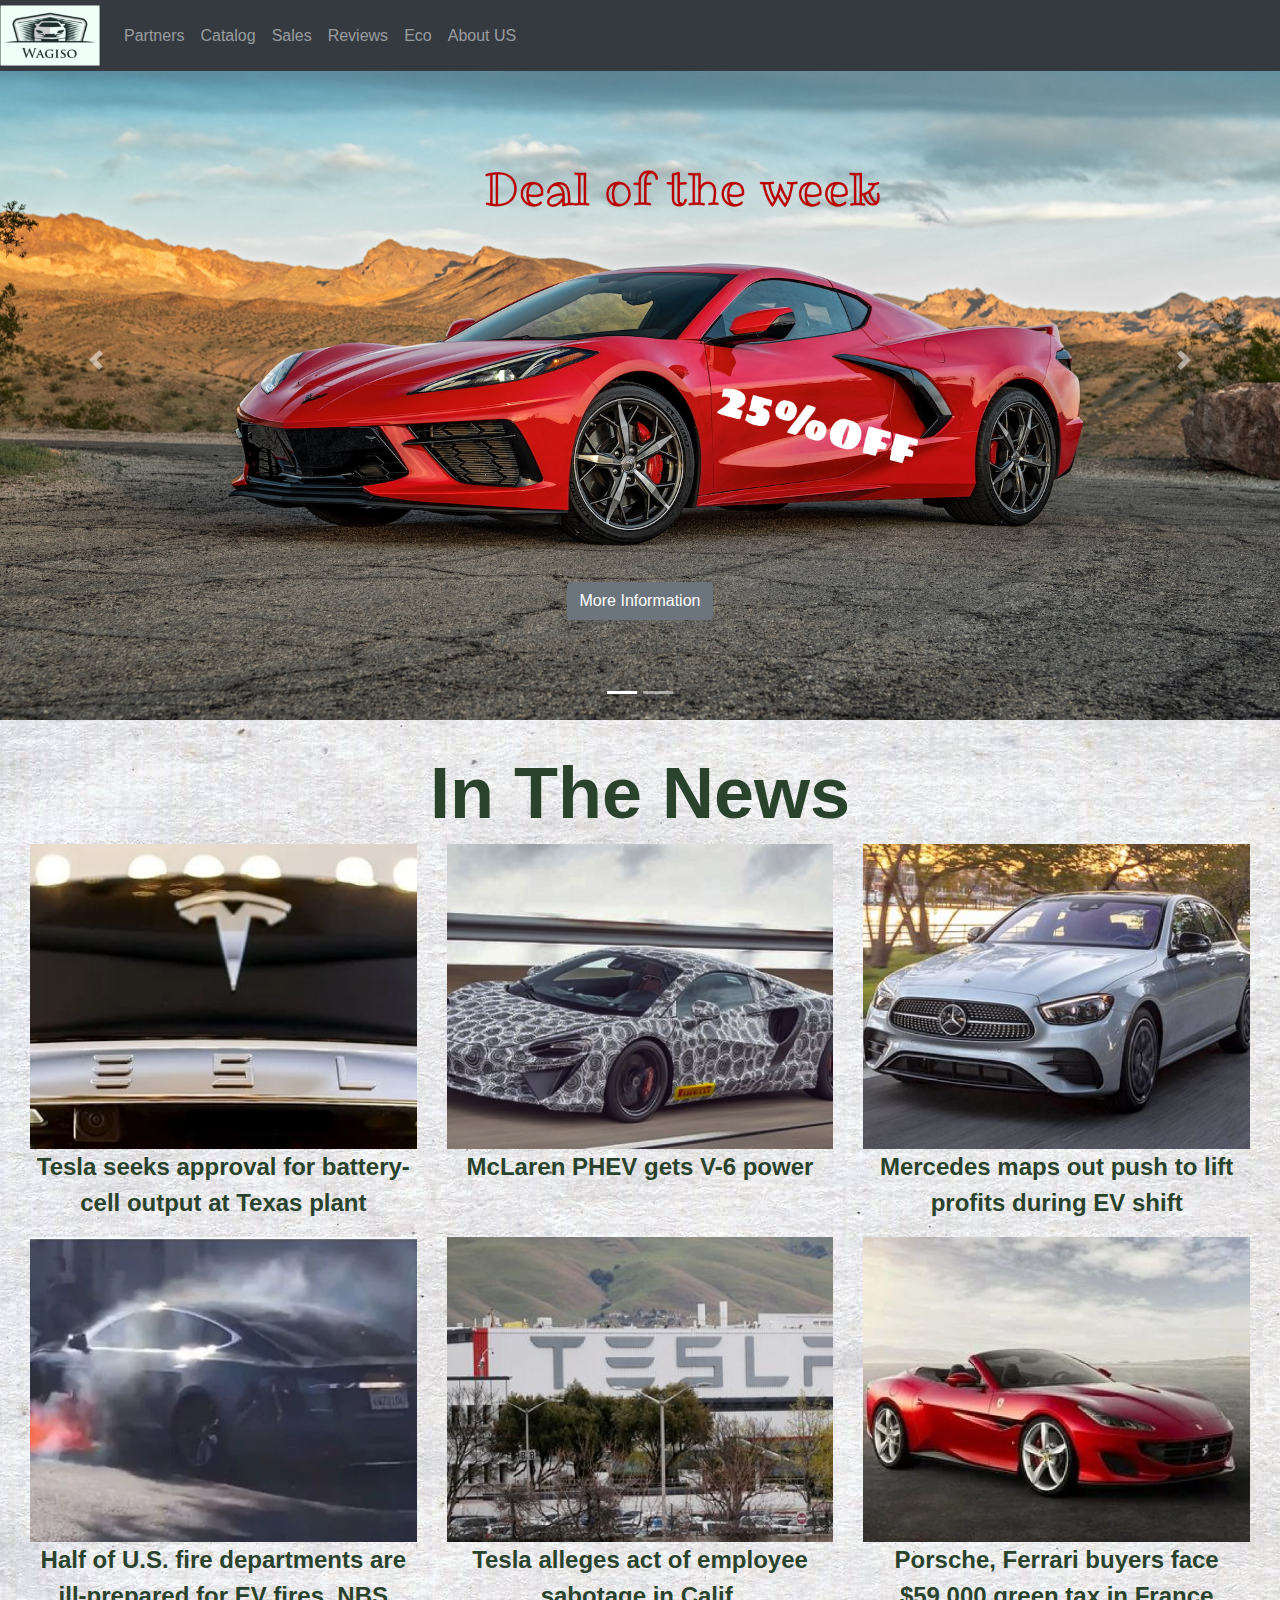
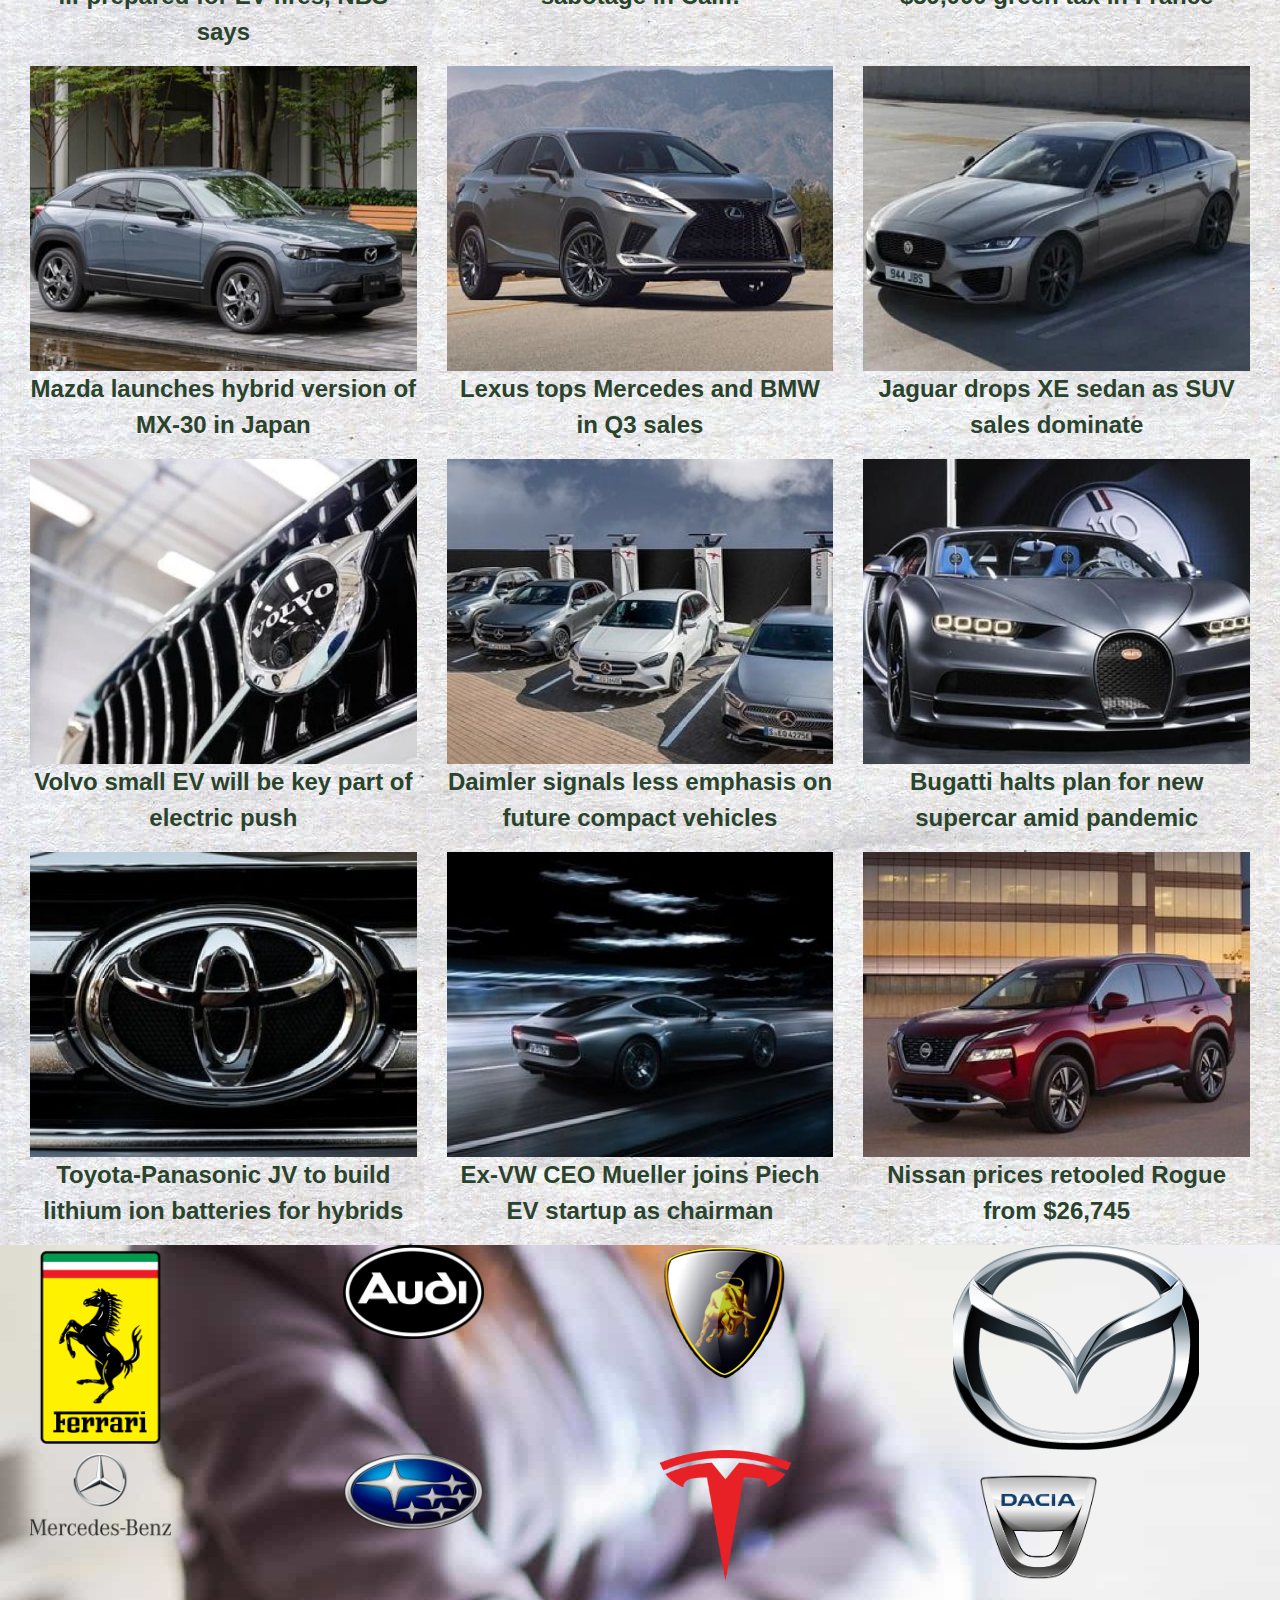
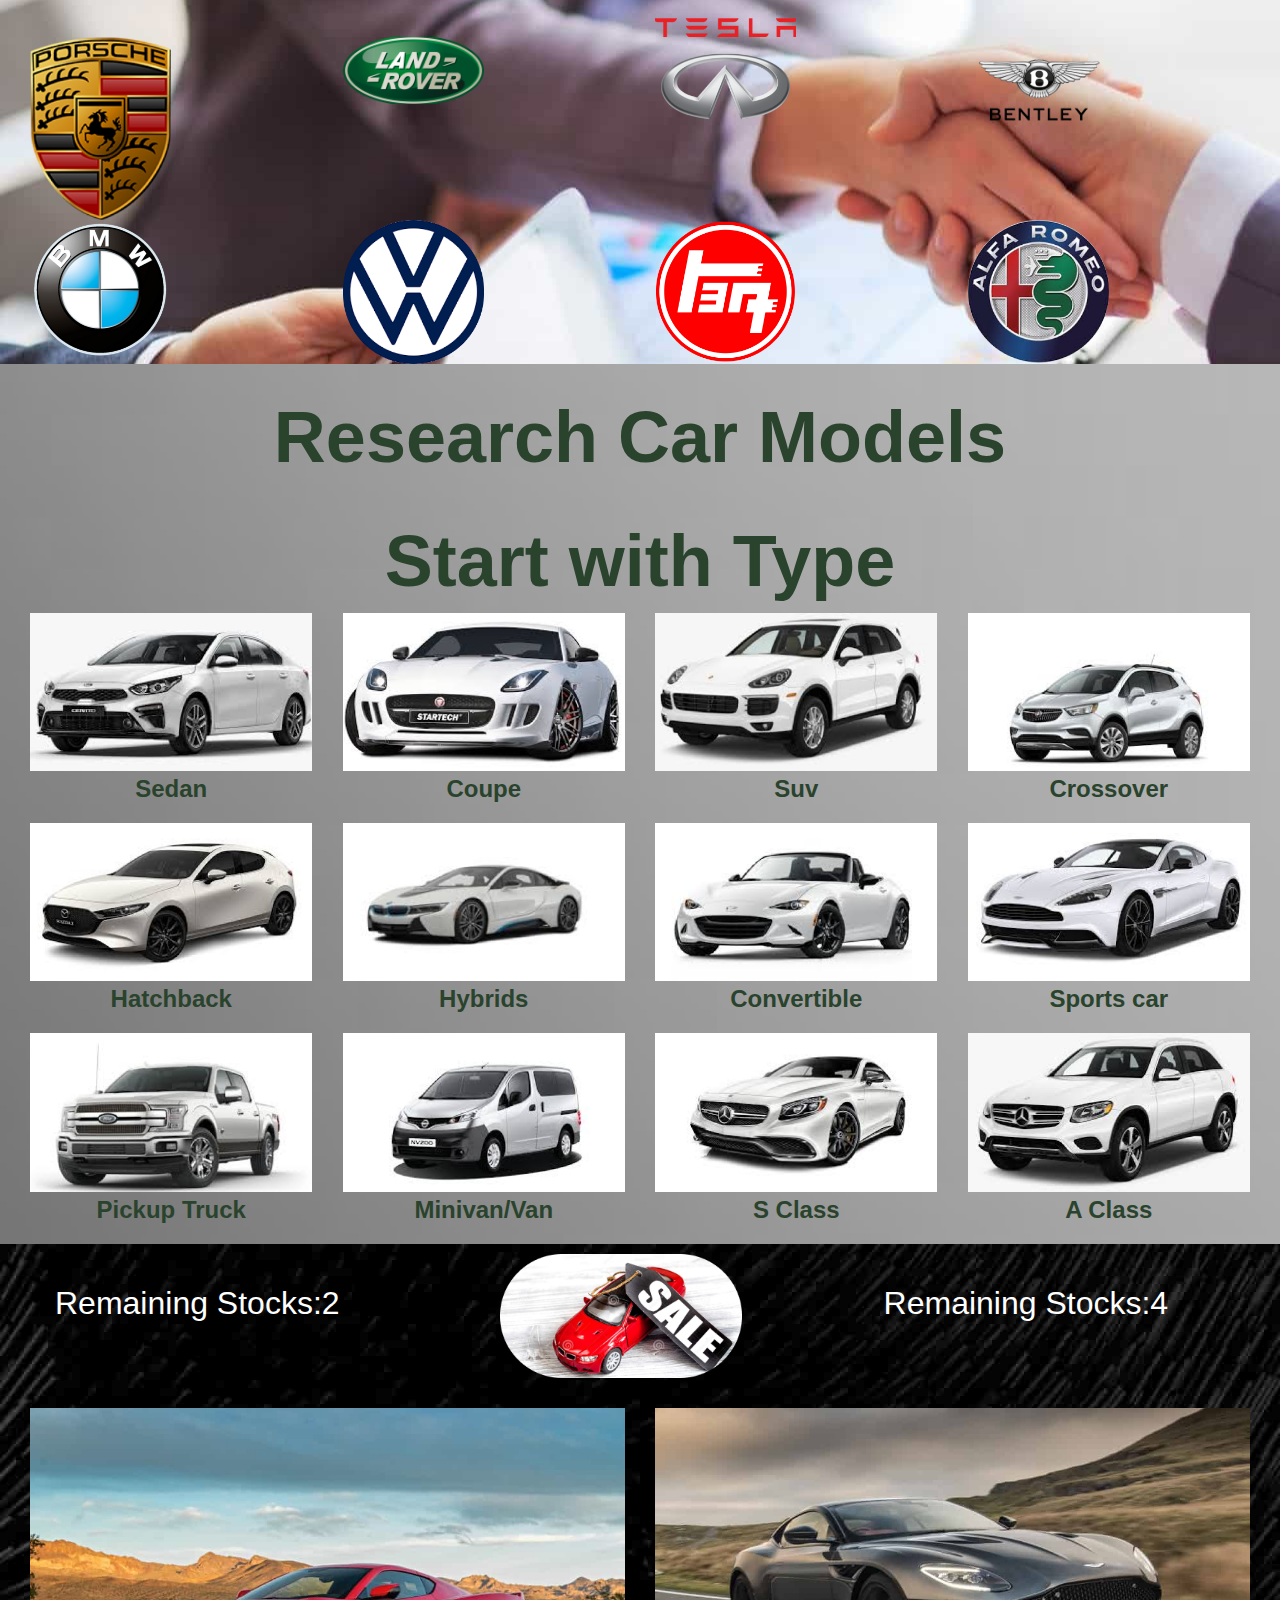
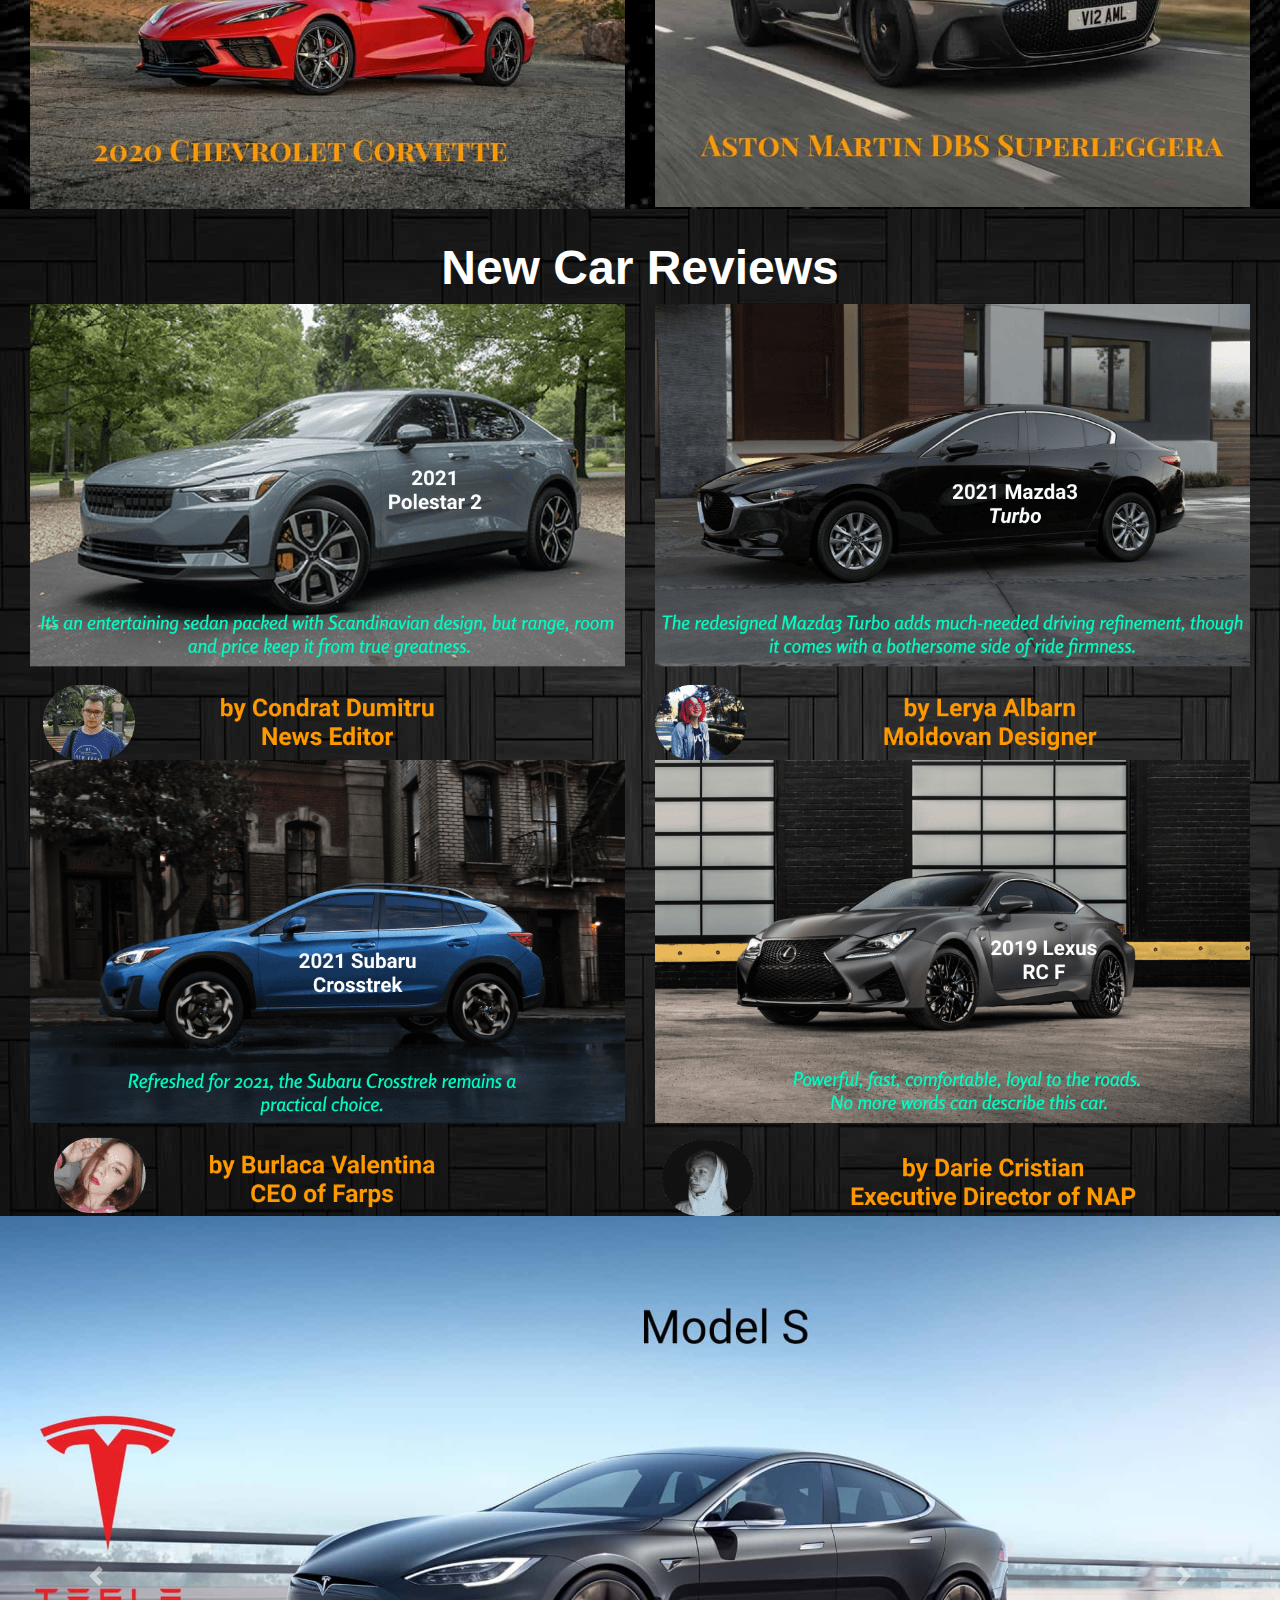
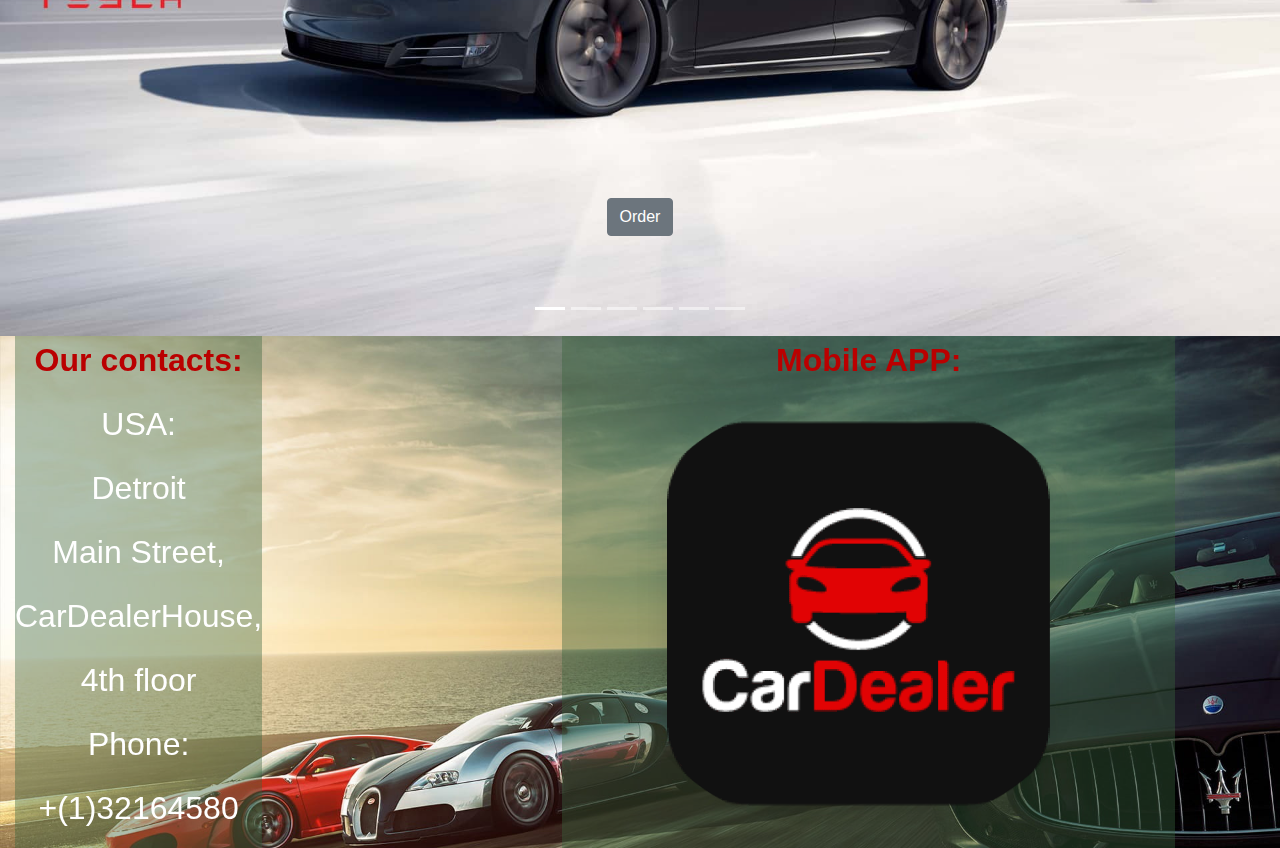
==== commit 1cd28c6a: "tat lucreaza" ====
--- a/public/index.html
+++ b/public/index.html
@@ -330,58 +330,58 @@
     <img class="img-fluid" src="assets/img/nleaf-min.jpg" alt="leaf">
     <button type="button" class="btn btn-secondary btn-lg">Order</button>
 </div> -->
-<div id="carouselExampleCaptions" class="carousel slide" data-ride="carousel">
+<div id="carousel" class="carousel slide" data-ride="carousel">
     <ol class="carousel-indicators">
-        <li data-target="#carouselExampleCaptions" data-slide-to="0" class="active"></li>
-        <li data-target="#carouselExampleCaptions" data-slide-to="1"></li>
-        <li data-target="#carouselExampleCaptions" data-slide-to="2"></li>
-        <li data-target="#carouselExampleCaptions" data-slide-to="3"></li>
-        <li data-target="#carouselExampleCaptions" data-slide-to="4"></li>
-        <li data-target="#carouselExampleCaptions" data-slide-to="5"></li>
+        <li data-target="#carousel" data-slide-to="0" class="active"></li>
+        <li data-target="#carousel" data-slide-to="1"></li>
+        <li data-target="#carousel" data-slide-to="2"></li>
+        <li data-target="#carousel" data-slide-to="3"></li>
+        <li data-target="#carousel" data-slide-to="4"></li>
+        <li data-target="#carousel" data-slide-to="5"></li>
     </ol>
     <div class="carousel-inner">
         <div class="carousel-item active">
         <img src="assets/img/models-min.jpg" class="d-block w-100" alt="tesla">
         <div class="carousel-caption d-none d-md-block">
-            <button type="button" class="btn btn-secondary">Order</button>
+            <button id="button" type="button" class="btn btn-secondary">Order</button>
         </div>
         </div>
         <div class="carousel-item">
         <img src="assets/img/roadster-min.jpg" class="d-block w-100" alt="tesla">
         <div class="carousel-caption d-none d-md-block">
-            <button type="button" class="btn btn-danger">PRE-Order</button>
+            <button id="button" type="button" class="btn btn-danger">PRE-Order</button>
         </div>
         </div>
         <div class="carousel-item">
         <img src="assets/img/model_x-min.jpg" class="d-block w-100" alt="tesla">
         <div class="carousel-caption d-none d-md-block">
-            <button type="button" class="btn btn-secondary">Order</button>
+            <button id="button" type="button" class="btn btn-secondary">Order</button>
         </div>
         </div>
         <div class="carousel-item">
         <img src="assets/img/model_3-min.jpg" class="d-block w-100" alt="tesla">
         <div class="carousel-caption d-none d-md-block">
-            <button type="button" class="btn btn-secondary">Order</button>
+            <button id="button" type="button" class="btn btn-secondary">Order</button>
         </div>
         </div>
         <div class="carousel-item">
         <img src="assets/img/modely-min.jpg" class="d-block w-100" alt="tesla">
         <div class="carousel-caption d-none d-md-block">
-            <button type="button" class="btn btn-secondary">Order</button>
+            <button id="button" type="button" class="btn btn-secondary">Order</button>
         </div>
         </div>
         <div class="carousel-item">
         <img src="assets/img/nleaf-min.jpg" class="d-block w-100" alt="nissan">
         <div class="carousel-caption d-none d-md-block">
-            <button type="button" class="btn btn-secondary">Order</button>
-        </div>
-        </div>
-    </div>
-    <a class="carousel-control-prev" href="#carouselExampleCaptions" role="button" data-slide="prev">
+            <button id="button" type="button" class="btn btn-secondary">Order</button>
+        </div>
+        </div>
+    </div>
+    <a class="carousel-control-prev" href="#carousel" role="button" data-slide="prev">
         <span class="carousel-control-prev-icon" aria-hidden="true"></span>
         <span class="sr-only">Previous</span>
     </a>
-    <a class="carousel-control-next" href="#carouselExampleCaptions" role="button" data-slide="next">
+    <a class="carousel-control-next" href="#carousel" role="button" data-slide="next">
         <span class="carousel-control-next-icon" aria-hidden="true"></span>
         <span class="sr-only">Next</span>
     </a>
--- a/public/assets/style.css
+++ b/public/assets/style.css
@@ -106,7 +106,9 @@
     margin-top: 600px;
     margin-left: 570px;
 } */
-
+#button {
+    margin-bottom: 60px;
+}
 
 /* !About */
 .bgimg_a {
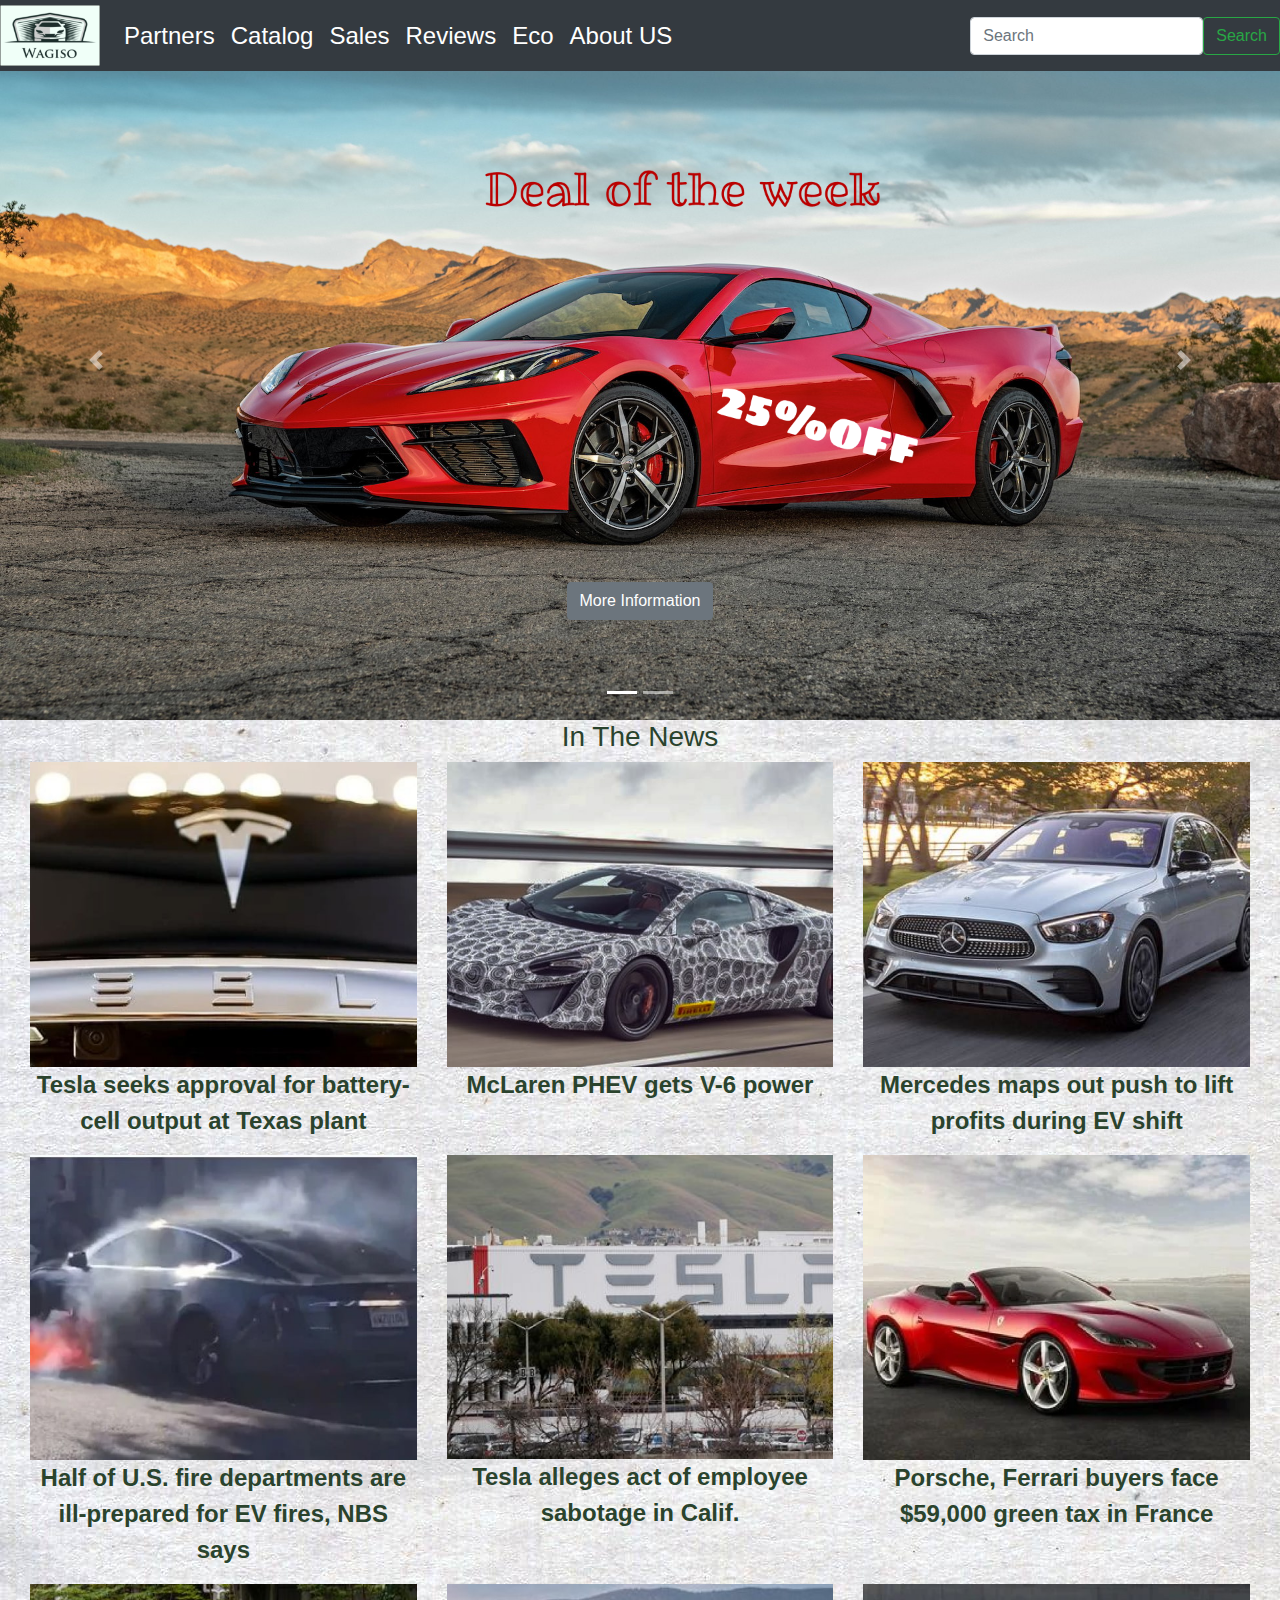
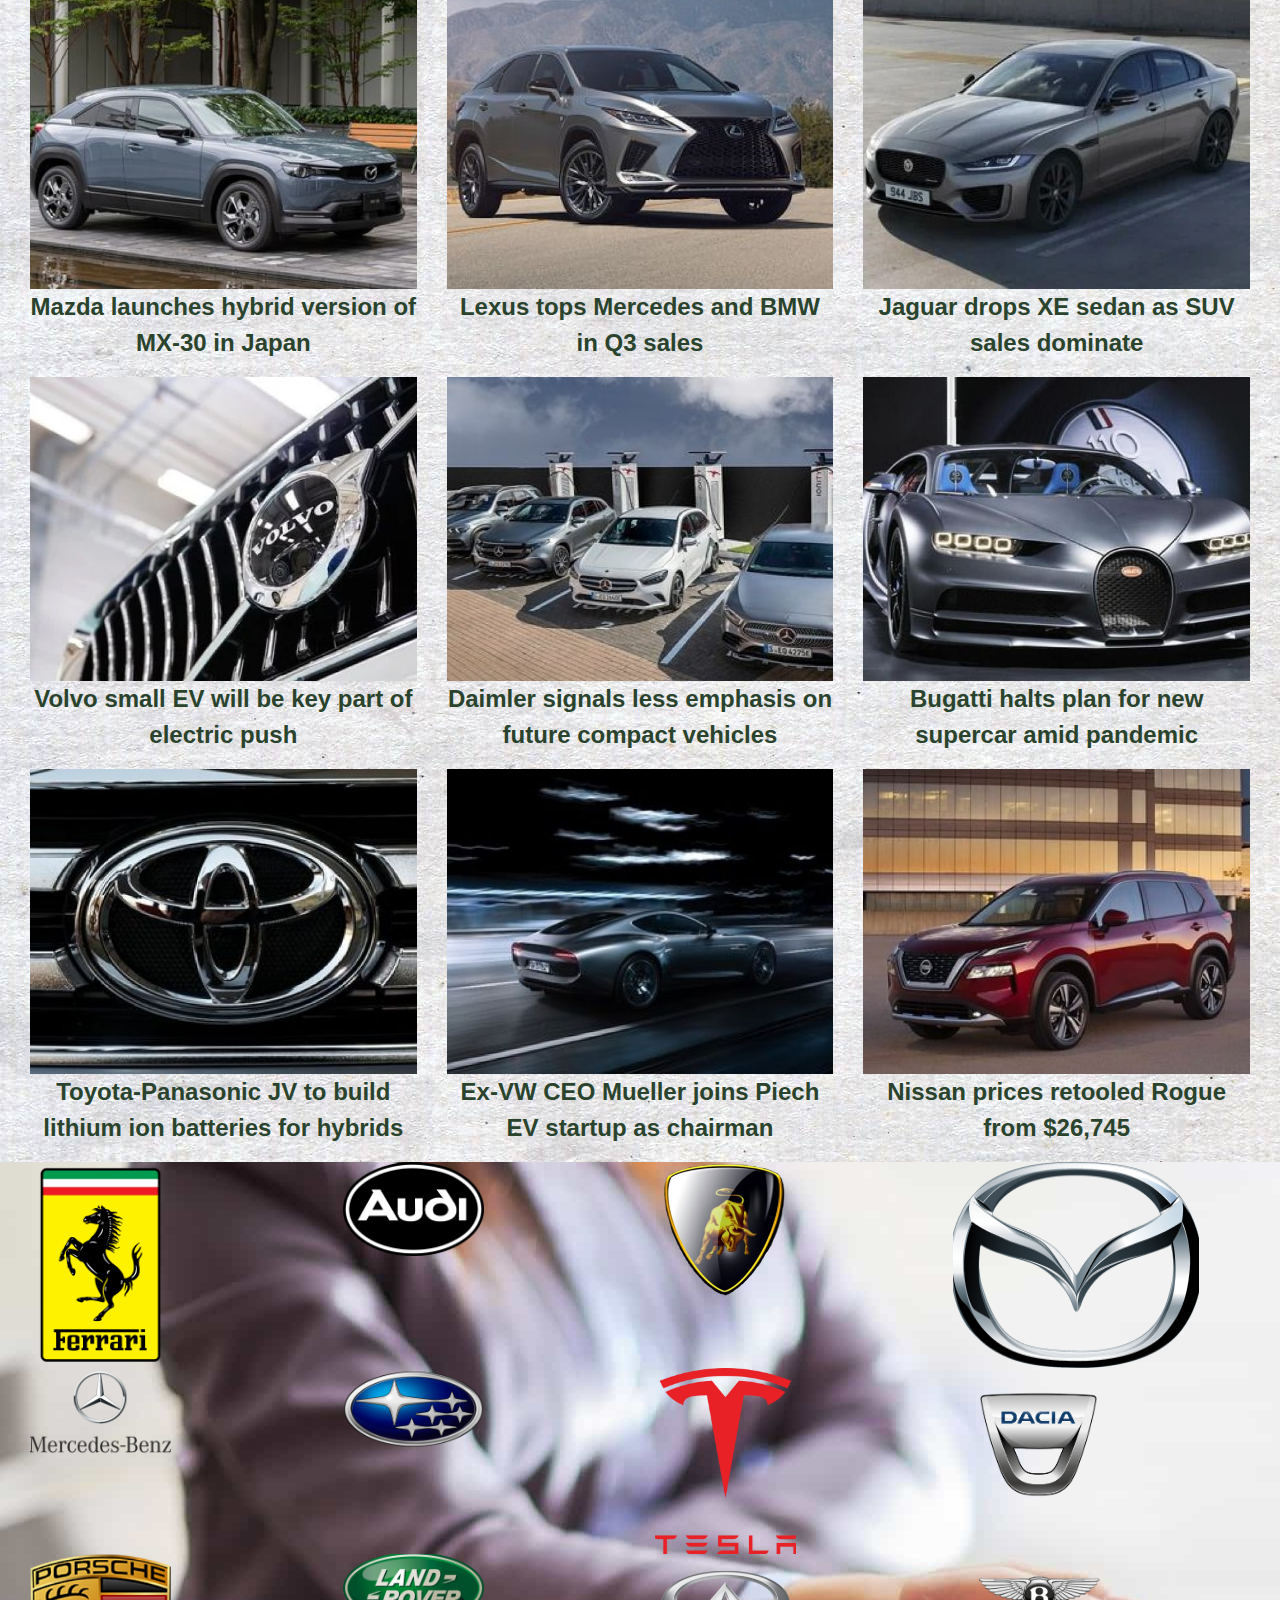
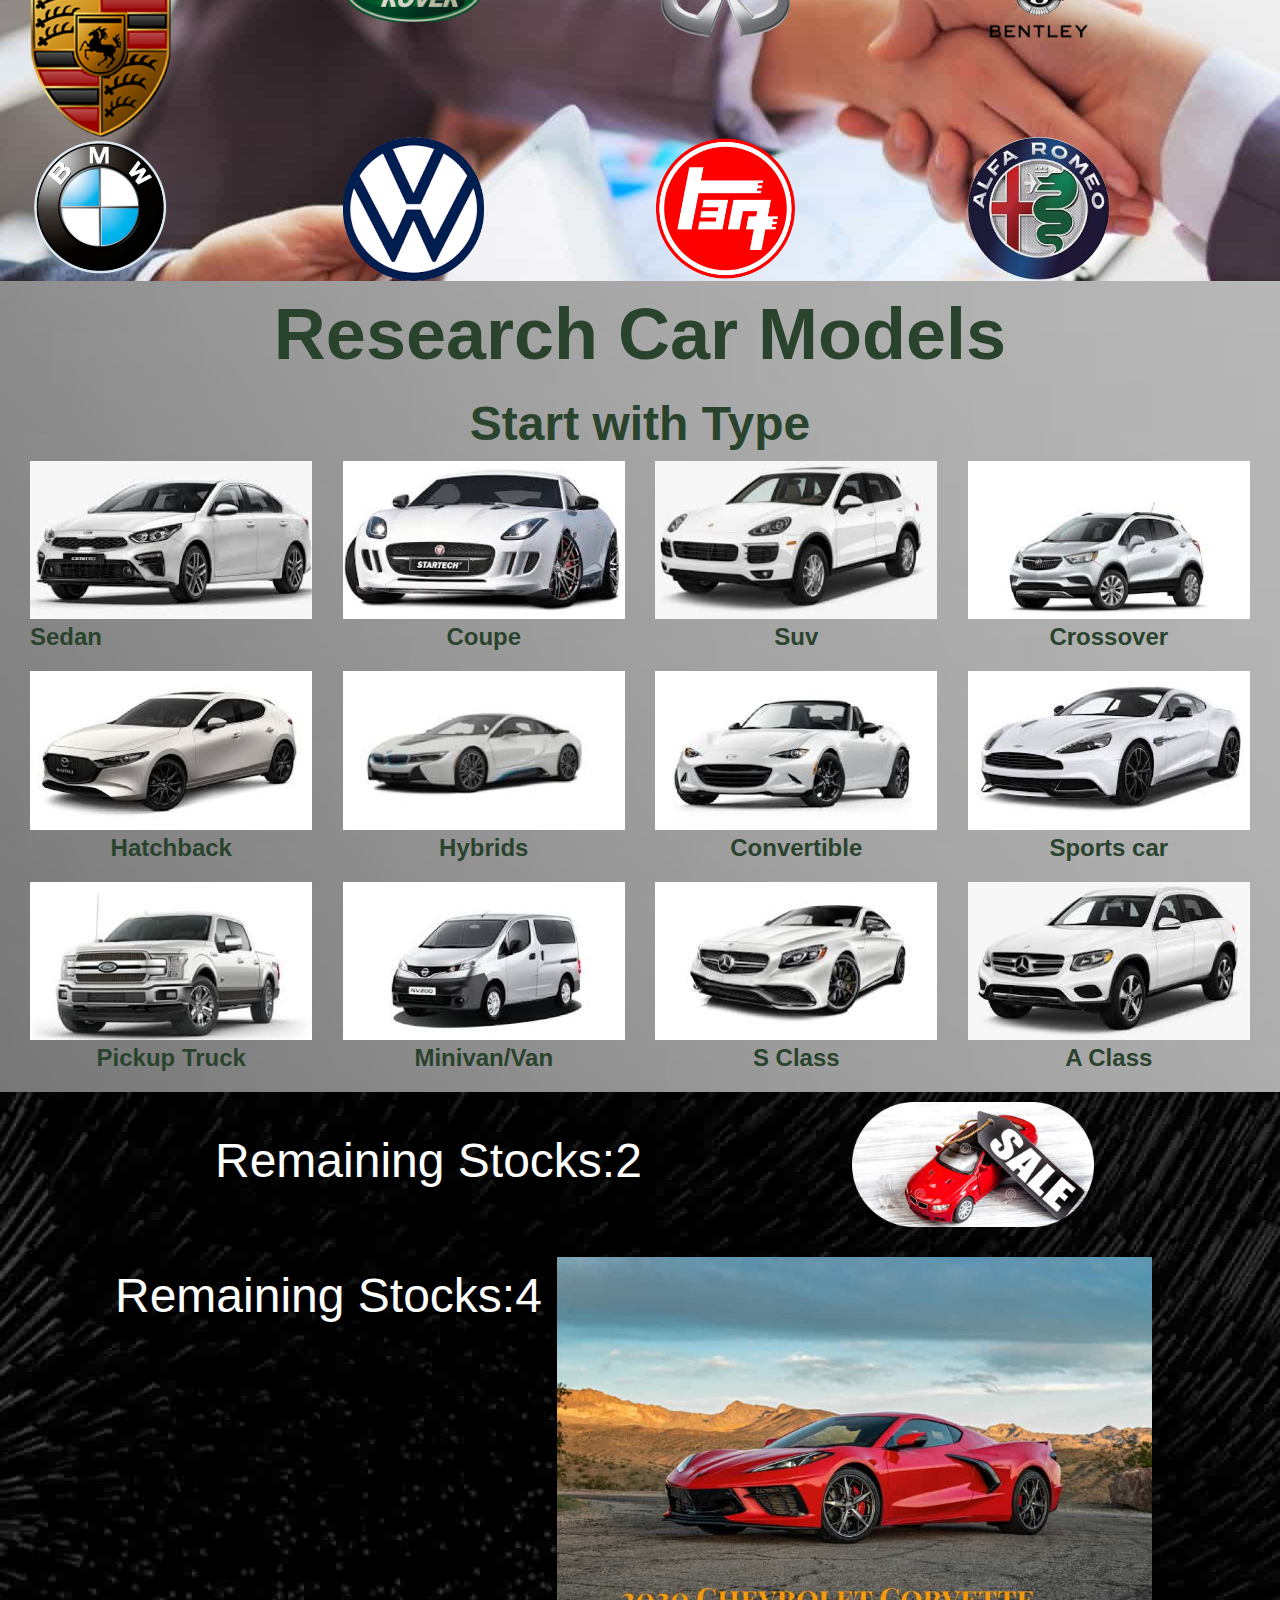
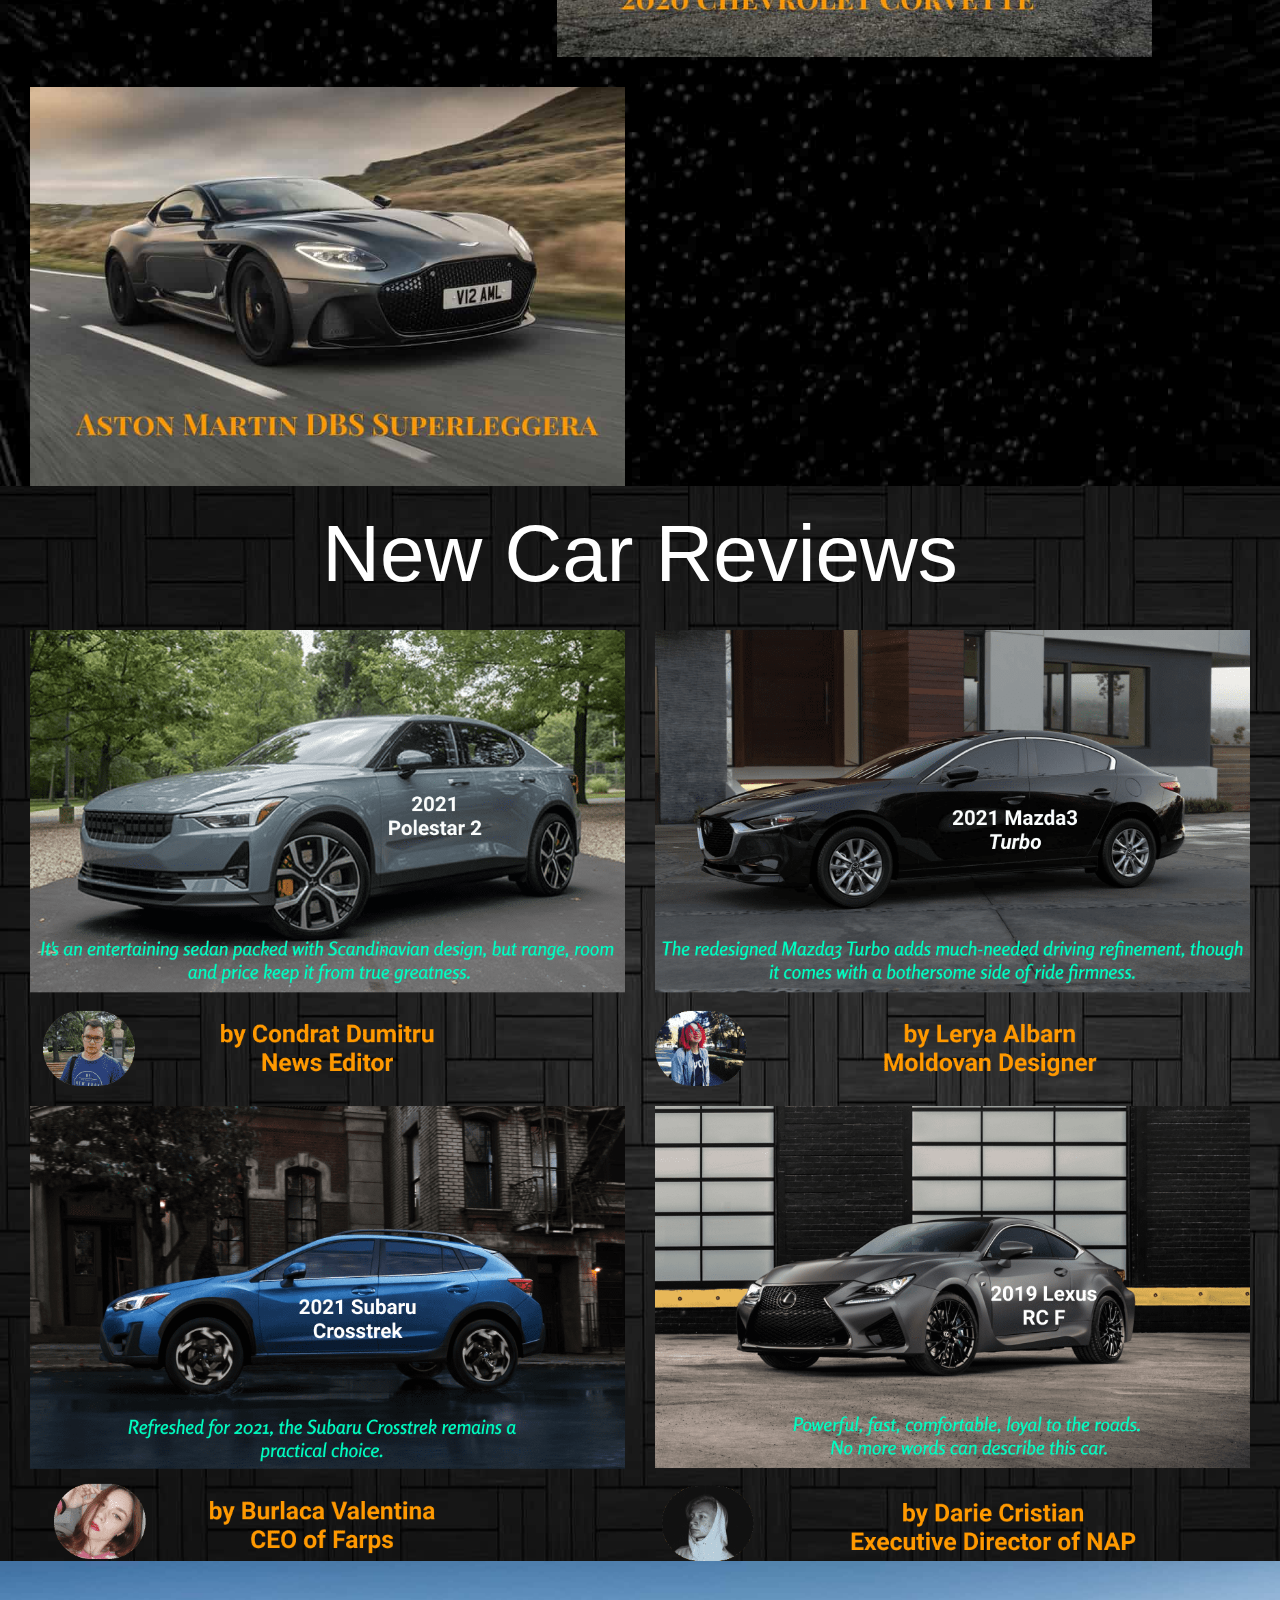
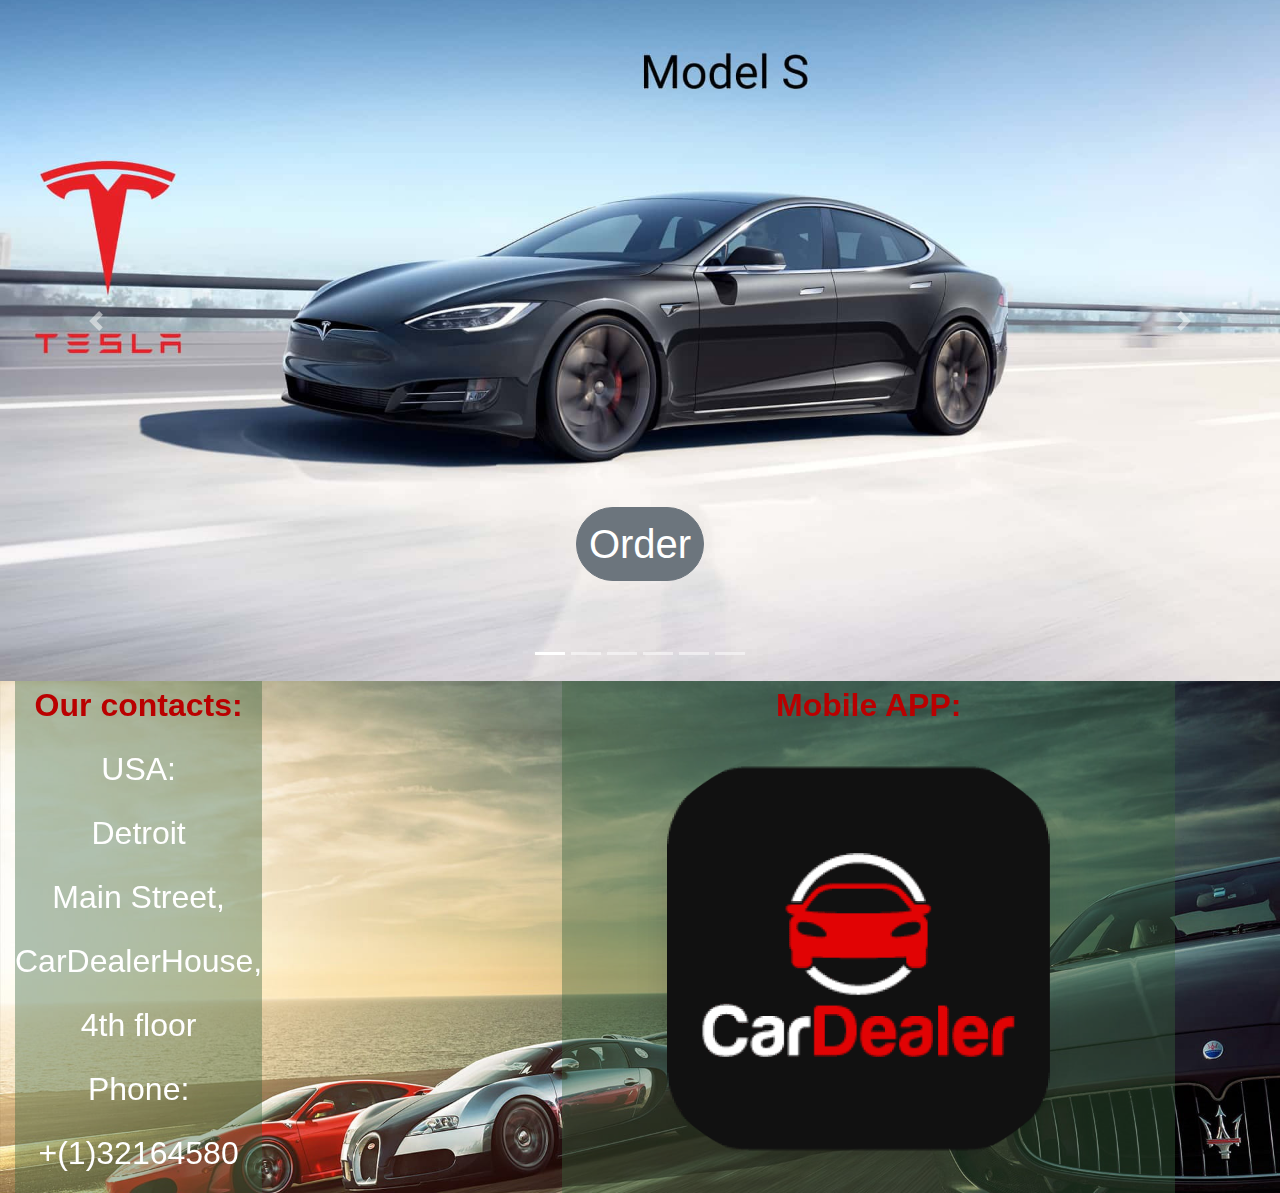
==== commit ea46645d: "am schimbat pentru 1080p" ====
--- a/public/index.html
+++ b/public/index.html
@@ -19,9 +19,6 @@
 <!-- !NAVBAR -->
 <nav class="navbar navbar-expand-sm bg-dark fixed-top navbar-dark">
 <a class="navbar-brand" href="#home"><img class="navimg" src="assets/img/logo.png" alt="Wagiso"></a>
-<button class="navbar-toggler" type="button" data-toggle="collapse" data-target="#collapsibleNavbar">
-    <span class="navbar-toggler-icon"></span>
-</button>
 <div class="collapse navbar-collapse" id="collapsibleNavbar">
     <ul class="navbar-nav">
     <li class="nav-item">
@@ -44,6 +41,13 @@
     </li> 
     </ul>
 </div>  
+<form class="d-flex">
+    <input class="form-control me-2" type="search" placeholder="Search" aria-label="Search">
+    <button class="btn btn-outline-success" type="submit">Search</button>
+</form>
+<button class="navbar-toggler" type="button" data-toggle="collapse" data-target="#collapsibleNavbar">
+    <span class="navbar-toggler-icon"></span>
+</button>
 </nav>
 
 <!-- !Deal of the week -->
@@ -209,12 +213,12 @@
 <!-- !Catalog -->
 <a id="catalog"></a>
 <div class="container-fluid bg_catalog txt_catalog">
-    <h2 class="text-center title">Research Car Models</h2>
-    <h5 class="text-center title">Start with Type</h5>
+    <h5 class="text-center title_1">Research Car Models</h5>
+    <h5 class="text-center title_2">Start with Type</h5>
     <div class="row">
         <div class="col-sm-3">
             <img class="img-fluid" src="assets/img/sedan.png" alt="sedan">
-            <p class="text-center">Sedan</p>
+            <p class="text  -center">Sedan</p>
         </div>
         <div class="col-sm-3">
             <img class="img-fluid" src="assets/img/coupe.png" alt="coupe">
@@ -287,7 +291,7 @@
 <a id="reviews"></a>
 <div class="container-fluid bg_reviews">
     <h2 class="text-center title">New Car Reviews</h2>
-    <div class="row">
+    <div class="row reviews">
         <div class="col-sm-6">
             <img class="img-fluid" src="assets/img/polestar2-min.png" alt="polestar">
         </div>
--- a/public/assets/style.css
+++ b/public/assets/style.css
@@ -6,6 +6,13 @@
 .navbar {
     padding: 0;
 }
+.navbar-dark .navbar-nav .nav-link {
+    color: white;
+}
+ul {
+    font-size: x-large;
+}
+/* *Deal */
 .row {
     margin: 0;
 }
@@ -20,6 +27,7 @@
 #buton {
     margin-bottom: 60px;
 }
+
 .grid_news {
     background-image: url(../assets/img/w-min.jpg);
     font-family: 'Roboto', sans-serif;
@@ -27,7 +35,7 @@
     font-size: x-large;
     color: rgba(42, 67, 45, 1);
 }
-/* !Partners */
+/*! Partners */
 .bgimg_partners {
     background-image: url(../assets/img/hands-min.jpg);
     background-repeat: no-repeat;
@@ -37,15 +45,24 @@
 }
 
 
-/* !catalog */
+/*! Catalog */
 .bg_catalog {
     background-image: url(../assets/img/wcatalog.png);
+    background-repeat: no-repeat;
 }
-.title {
-    padding-top: 30px;
+.title_1 {
+    color: rgba(42, 67, 45, 1);
+    padding-top: 10px;
     font-size: 3em;
     font-weight: 600;
 }
+.title_2 {
+    color: rgba(42, 67, 45, 1);
+    padding-top: 10px;
+    font-size: 2em;
+    font-weight: 600;
+}
+
 .txt_catalog {
     font-family: 'Roboto', sans-serif;
     font-weight: 600;
@@ -54,7 +71,7 @@
 }
 
 
-/* !Sales */
+/*! Sales */
 .bgimg_s {
     background-image: url(../assets/img/sbgjpg-min.jpg);
     background-repeat: no-repeat;
@@ -85,15 +102,34 @@
 .img .img-fluid {
     margin-top: 30px;
 }
-
+/* *for 1080p */
+@media only screen and (max-width: 120em) {
+    .title_l {
+        font-size: 3em;
+        margin-left: 200px!important;
+    }
+    #sale {
+        margin-left: 50px!important;
+    }
+    .title_r {
+        font-size: 3em;
+        margin-left: 100px!important;
+    }
+}
 
 
 /* !Reviews */
 .bg_reviews {
-    background-image: url(../assets/img/reviews-min\ \(1\).jpg);
+    background-image: url(../assets/img/reviews-min.jpg);
     color: white;
 }
-
+.bg_reviews h2 {
+    padding-top: 20px;
+    font-size: 5em;
+}
+.reviews .col-sm-6 {
+    margin-top: 20px;
+}
 
 /* !Eco */
 /* .bg_eco .img-fluid {
@@ -107,6 +143,8 @@
     margin-left: 570px;
 } */
 #button {
+    font-size: 40px;
+    border-radius: 10em;
     margin-bottom: 60px;
 }
 
